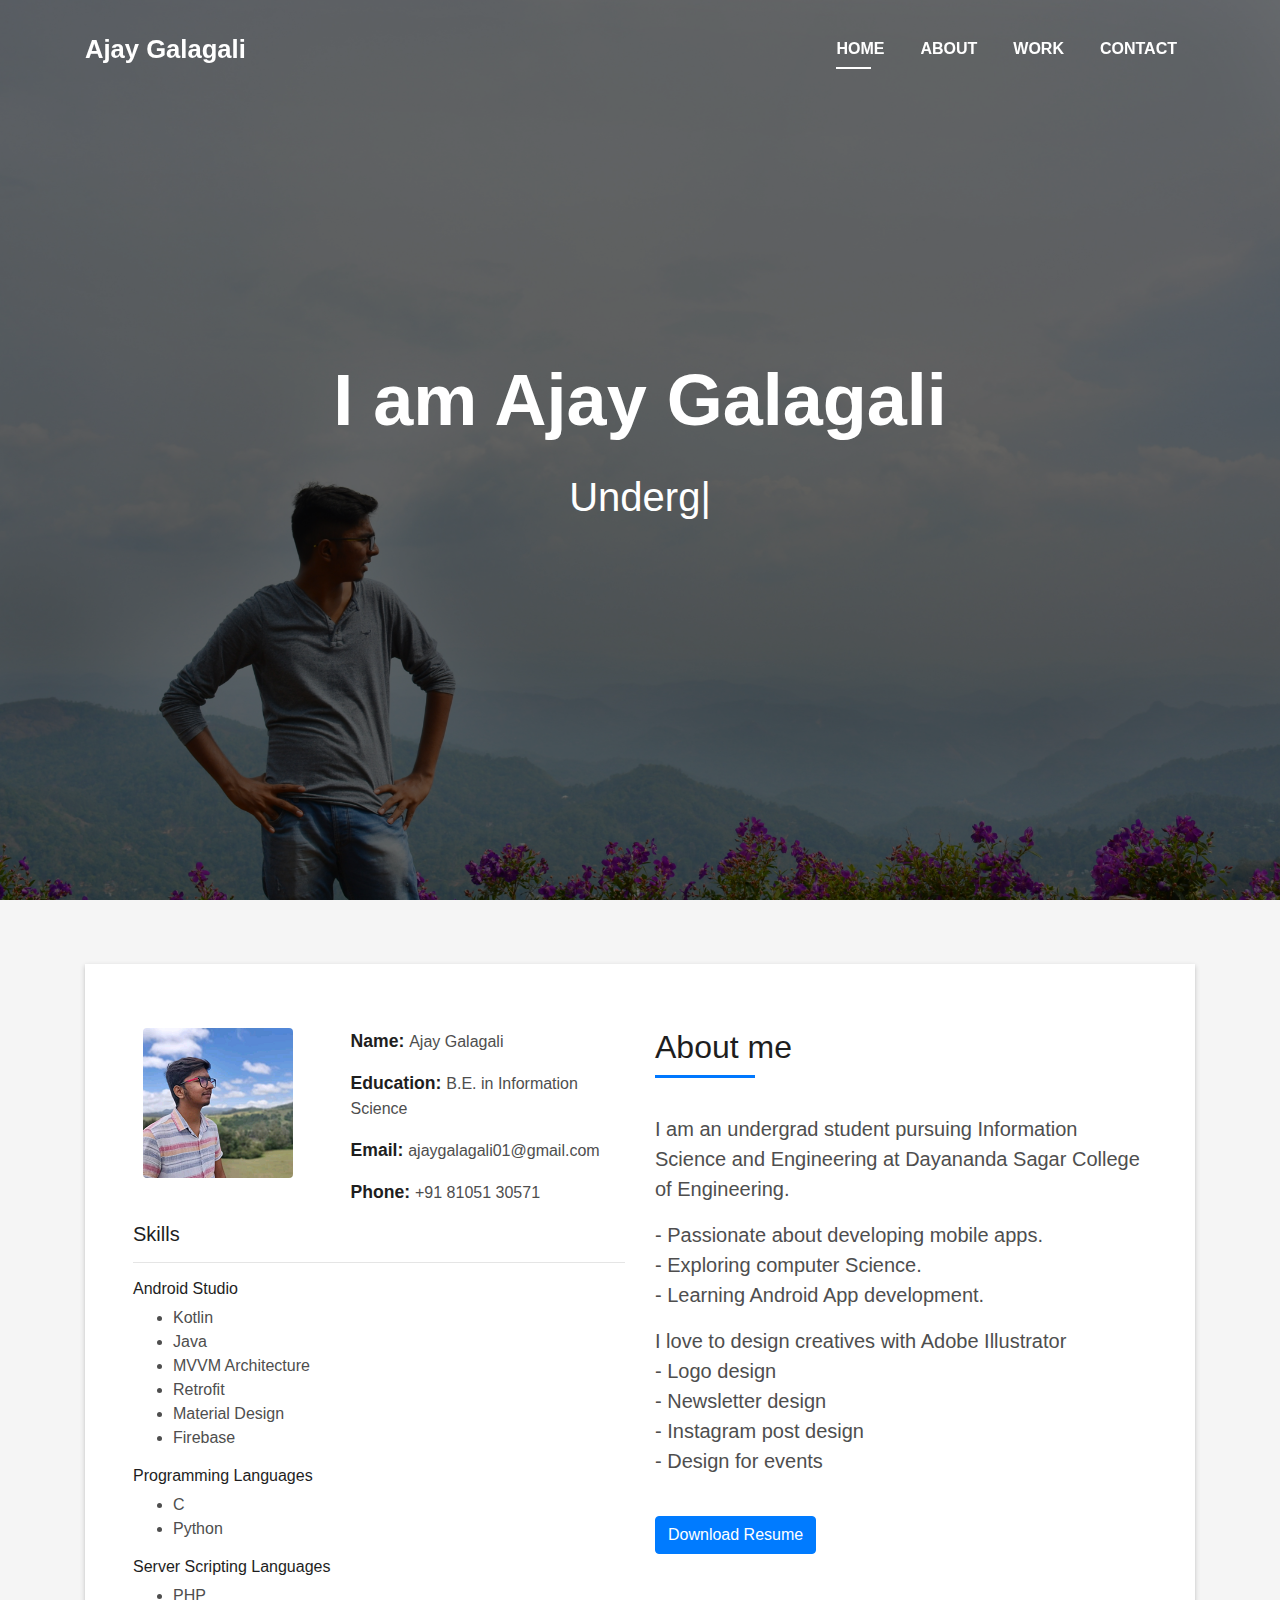
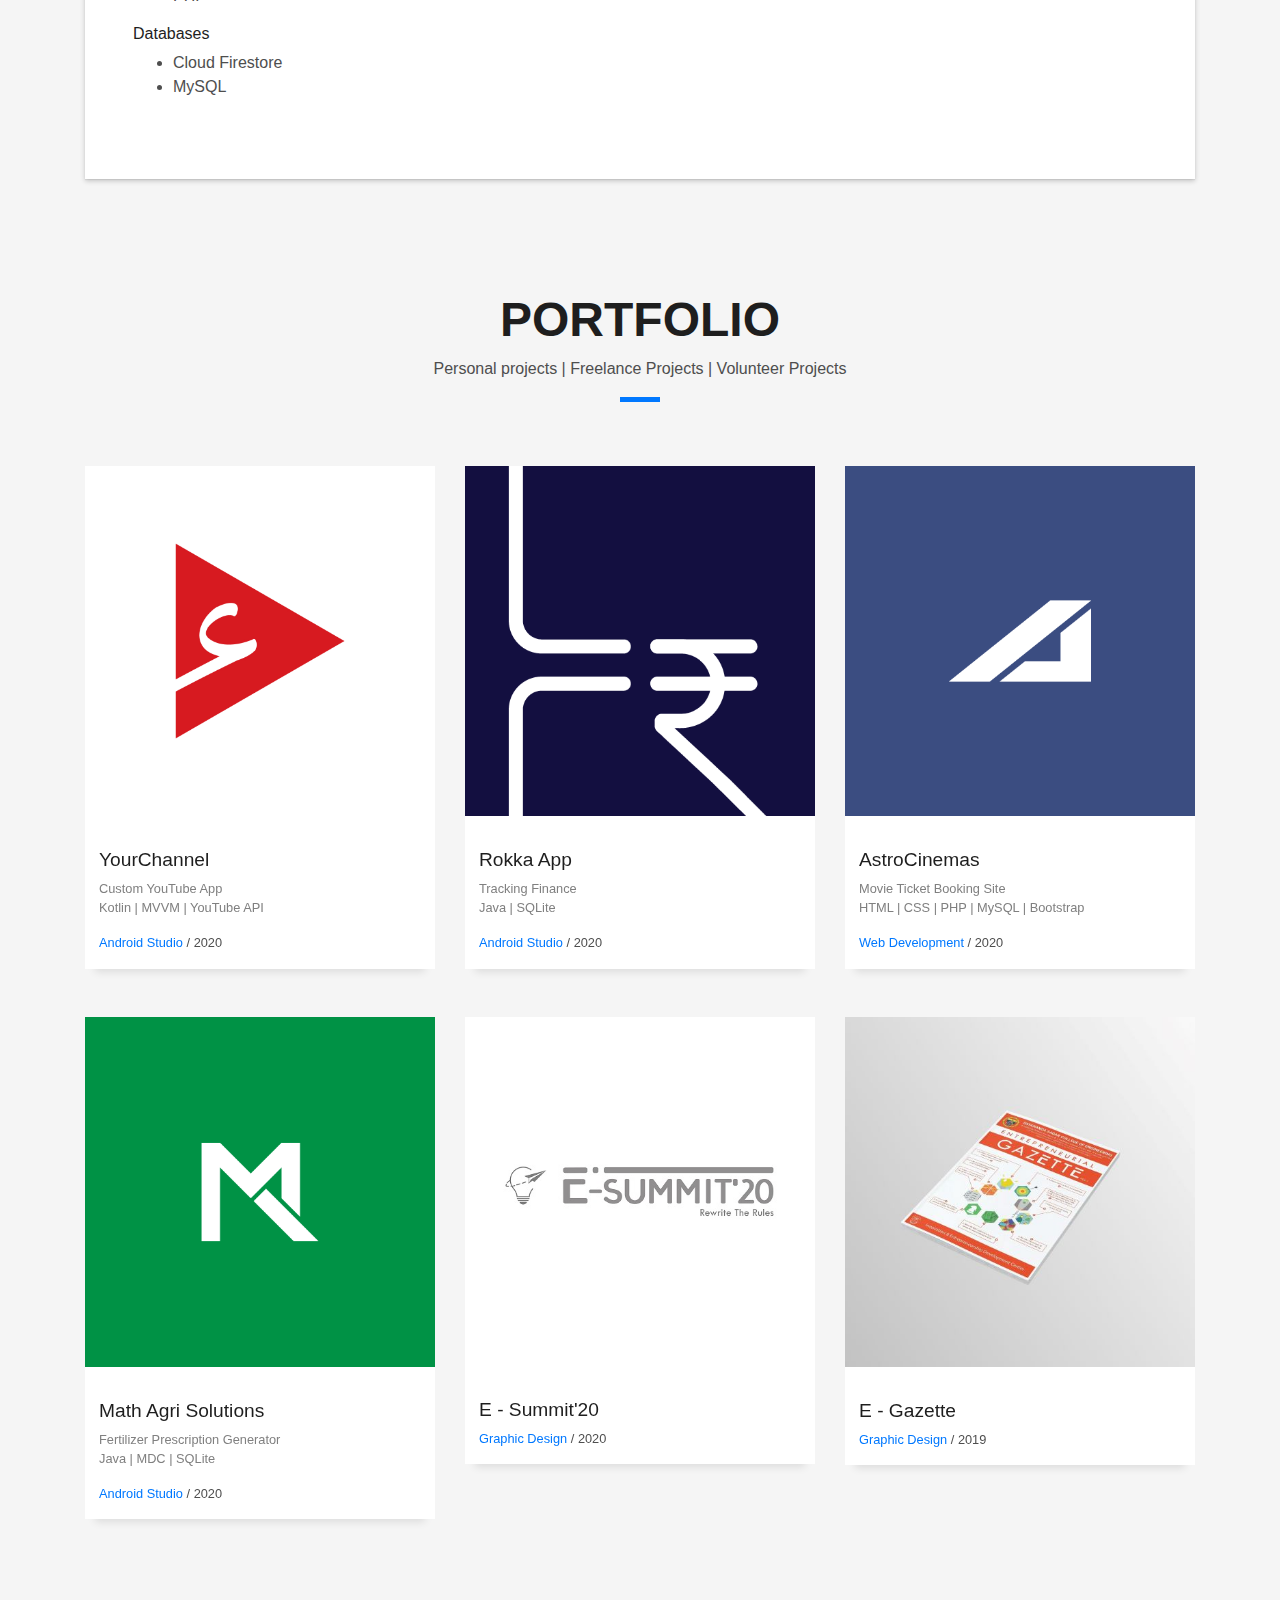
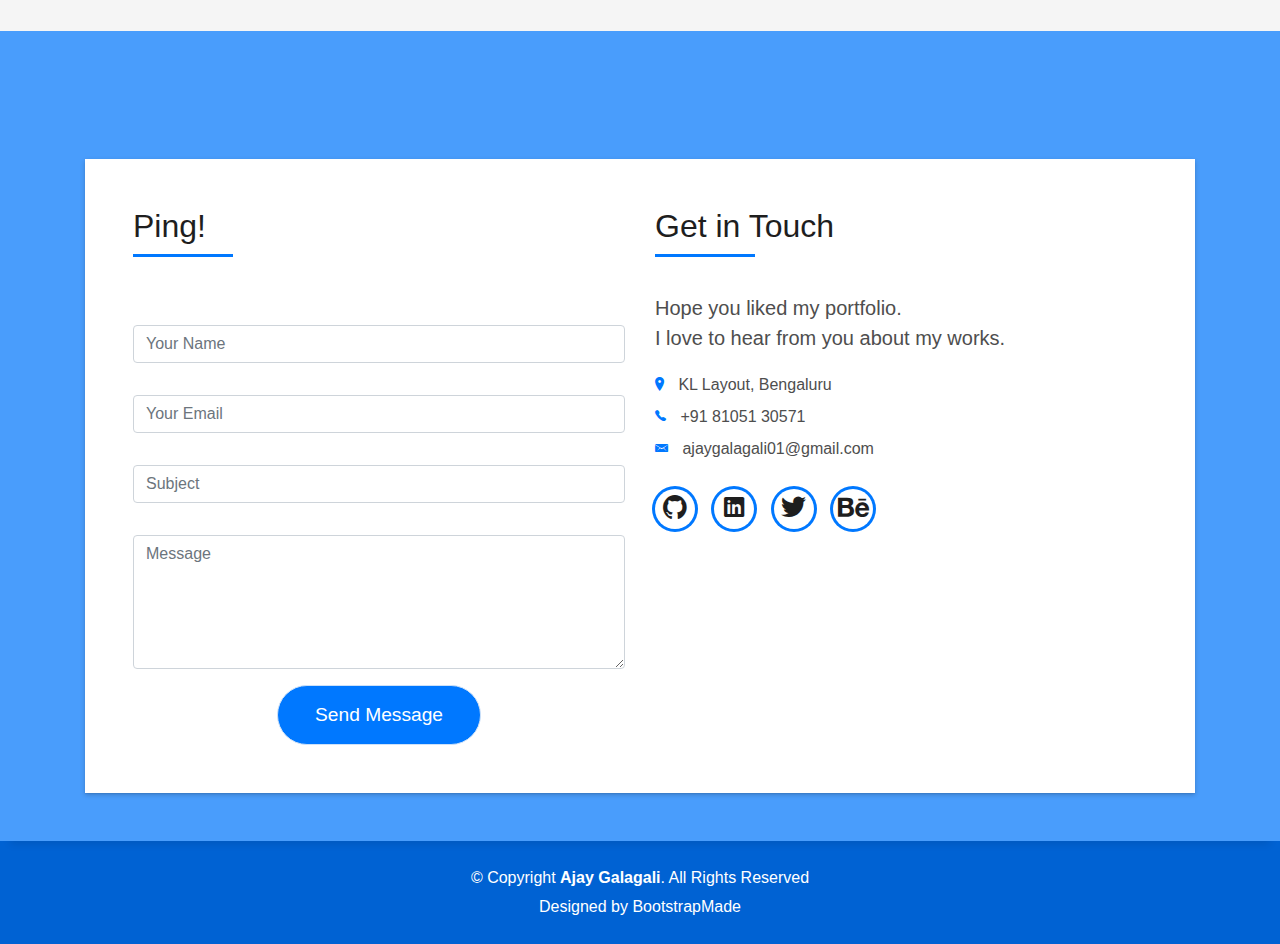
==== index.html @ c4117fa7 "Updated projects and skills" ====
<!DOCTYPE html>
<html lang="en">


  <head>
    <meta charset="utf-8">
    <meta content="width=device-width, initial-scale=1.0" name="viewport">
  
    <title>Ajay Galagali</title>
    <meta content="" name="descriptison">
    <meta content="" name="keywords">
  
    <!-- Favicons -->
    <link rel="icon" href="assets/img/brandicon.svg" type="image/icon type">
  
    <!-- Vendor CSS Files -->
    <link href="assets/vendor/bootstrap/css/bootstrap.min.css" rel="stylesheet">
    <link href="assets/vendor/font-awesome/css/font-awesome.min.css" rel="stylesheet">
    <link href="assets/vendor/ionicons/css/ionicons.min.css" rel="stylesheet">
    <link href="assets/vendor/owl.carousel/assets/owl.carousel.min.css" rel="stylesheet">
    <link href="assets/vendor/venobox/venobox.css" rel="stylesheet">
  
    <!-- Template Main CSS File -->
    <link href="assets/css/style.css" rel="stylesheet">
  
    <!-- =======================================================
    * Template Name: DevFolio - v2.3.0
    * Template URL: https://bootstrapmade.com/devfolio-bootstrap-portfolio-html-template/
    * Author: BootstrapMade.com
    * License: https://bootstrapmade.com/license/
    ======================================================== -->
  </head>


<body id="page-top">


<!-- ======= Header/ Navbar ======= -->
<nav class="navbar navbar-b navbar-trans navbar-expand-md fixed-top" id="mainNav">
  <div class="container">
    <a class="navbar-brand js-scroll" href="#page-top">Ajay Galagali</a>
    <button class="navbar-toggler collapsed" type="button" data-toggle="collapse" data-target="#navbarDefault" aria-controls="navbarDefault" aria-expanded="false" aria-label="Toggle navigation">
      <span></span>
      <span></span>
      <span></span>
    </button>
    <div class="navbar-collapse collapse justify-content-end" id="navbarDefault">
      <ul class="navbar-nav">
        <li class="nav-item">
          <a class="nav-link js-scroll active" href="index.html">Home</a>
        </li>
        <li class="nav-item">
          <a class="nav-link js-scroll" href="#about">About</a>
        </li>
        <!-- <li class="nav-item">
          <a class="nav-link js-scroll" href="#service">Services</a>
        </li> -->
        <li class="nav-item">
          <a class="nav-link js-scroll" href="#work">Work</a>
        </li>
        <!-- <li class="nav-item">
          <a class="nav-link js-scroll" href="#blog">Blog</a>
        </li> -->
        <li class="nav-item">
          <a class="nav-link js-scroll" href="#contact">Contact</a>
        </li>
      </ul>
    </div>
  </div>
</nav>
  <!-- ======= Intro Section ======= -->
  <div id="home" class="intro route bg-image" style="background-image: url(assets/img/ajay.jpeg)">
    <div class="overlay-itro"></div>
    <div class="intro-content display-table">
      <div class="table-cell">
        <div class="container">
          <!--<p class="display-6 color-d">Hello, world!</p>-->
          <h1 class="intro-title mb-4">I am Ajay Galagali</h1>
          <p class="intro-subtitle"><span class="text-slider-items">Undergraduate,Android Developer,Graphic Designer</span><strong class="text-slider"></strong></p>
          <!-- <p class="pt-3"><a class="btn btn-primary btn js-scroll px-4" href="#about" role="button">Learn More</a></p> -->
        </div>
      </div>
    </div>
  </div><!-- End Intro Section -->

  <main id="main">

    <!-- ======= About Section ======= -->
    <section id="about" class="about-mf sect-pt4 route">
      <div class="container">
        <div class="row">
          <div class="col-sm-12">
            <div class="box-shadow-full">
              <div class="row">
                <div class="col-md-6">
                  <div class="row">
                    <div class="col-sm-6 col-md-5">
                      <div class="about-img">
                        <img src="assets/img/testimonial-2.jpg" class="img-fluid rounded b-shadow-a" alt="">
                      </div>
                    </div>
                    <div class="col-sm-6 col-md-7">
                      <div class="about-info">
                        <p><span class="title-s">Name: </span> <span>Ajay Galagali</span></p>
                        <p><span class="title-s">Education: </span> <span>B.E. in Information Science</span></p>
                        <p><span class="title-s">Email: </span> <span>ajaygalagali01@gmail.com</span></p>
                        <p><span class="title-s">Phone: </span> <span>+91 81051 30571</span></p>
                      </div>
                    </div>
                  </div>
                  <div class="skill-mf">
                    <h5>Skills</h5>
                    <hr>
                    <h6>Android Studio</h6>
                    <ul>
                      <li>Kotlin</li>
                      <li>Java</li>
                      <li>MVVM Architecture</li>
                      <li>Retrofit</li>
                      <li>Material Design</li>
                      <li>Firebase</li>
                    </ul>
                    <h6>Programming Languages</h6>
                    <ul>
                      <li>C</li>
                      <li>Python</li>
                    </ul>
                    <h6>Server Scripting Languages</h6>
                    <ul>
                      <li>PHP</li>
                    </ul>
                    <h6>Databases</h6>
                    <ul>
                      <li>Cloud Firestore</li>
                      <li>MySQL</li>
                    </ul>
                    
                    

                  </div>
                </div>
                <div class="col-md-6">
                  <div class="about-me pt-4 pt-md-0">
                    <div class="title-box-2">
                      <h5 class="title-left">
                        About me
                      </h5>
                    </div>
                    <p class="lead">
                      I am an undergrad student pursuing Information Science and Engineering at Dayananda Sagar College of Engineering.
                    </p>
                    <p class="lead">
                      - Passionate about developing mobile apps.
                      <br>
                      - Exploring computer Science.
                      <br>
                      - Learning Android App development.
                    </p>
                    <p class="lead">
                      I love to design creatives with Adobe Illustrator
                      <br>
                      - Logo design
                      <br>
                      - Newsletter design<br>
                      - Instagram post design<br>
                      - Design for events
                    </p>

                    <!-- <p class="lead">
                      I refresh my mind with gaming
                      <br>
                      - Counter Strike : Global Offensive
                      <br>
                      - Valorant<br>
                      - Grand Theft Auto V<br>
                     
                    </p> -->
                    <br/>
                    
                    <a href="assets/downloads/Ajay-Galagali-Resume-Oct20.pdf" target="_blank"><button class="btn btn-primary">Download Resume</button></a>
                  </div>
                </div>
              </div>
            </div>
          </div>
        </div>
      </div>
    </section>
    
    <!-- End About Section -->

  

    <section id="work" class="portfolio-mf sect-pt4 route">
      <div class="container">
        <div class="row">
          <div class="col-sm-12">
            <div class="title-box text-center">
              <h3 class="title-a">
                Portfolio
              </h3>
              <p class="subtitle-a">
                Personal projects | Freelance Projects | Volunteer Projects
              </p>
              <div class="line-mf"></div>
            </div>
          </div>
        </div>
        <div class="row">
          <!-- YourChannel -->
          <div class="col-md-4">
            
            <a href="yourChannelDetails.html">
            <div class="work-box">
                <div class="work-img">
                  <img src="assets/img/works/yourchannel_logo.jpg" alt="" class="img-fluid">
                </div>
              
              <div class="work-content">
                <div class="row">
                  <div class="col-sm-8">
                    <h2 class="w-title">YourChannel</h2>
                    <p class="w-more" style="color: grey;">Custom YouTube App <br>Kotlin | MVVM | YouTube API</p>
                    <div class="w-more">
                      <span class="w-ctegory">Android Studio</span> / <span class="w-date">2020</span>
                    </div>
                    
                  </div>
                  
                </div>
              </div>
            </div></a>
          </div>

          <!-- Rokka App -->
          <div class="col-md-4">
            
            <a href="rokkaAppDetails.html">
            <div class="work-box">
                <div class="work-img">
                  <img src="assets/img/works/rokkaApp.png" alt="" class="img-fluid">
                </div>
              
              <div class="work-content">
                <div class="row">
                  <div class="col-sm-8">
                    <h2 class="w-title">Rokka App</h2>
                    <p class="w-more" style="color: grey;">Tracking Finance <br>Java | SQLite</p>
                    <div class="w-more">
                      <span class="w-ctegory">Android Studio</span> / <span class="w-date">2020</span>
                    </div>
                  </div>
                  
                </div>
              </div>
            </div></a>
          </div>

          <!-- Astro Cinemas  -->

          <div class="col-md-4">
            <a href="astroCinemasDetails.html">
            <div class="work-box">
              
                <div class="work-img">
                  <img src="assets/img/works/astroCinemas.png" alt="" class="img-fluid">
                </div>
              
              <div class="work-content">
                <div class="row">
                  <div class="col-sm-10">
                    <h2 class="w-title">AstroCinemas</h2>
                    <p class="w-more" style="color: grey;">Movie Ticket Booking Site <br>HTML | CSS | PHP | MySQL | Bootstrap</p>
                    <div class="w-more">
                      <span class="w-ctegory">Web Development</span> / <span class="w-date">2020</span>
                    </div>
                  </div>
                
                </div>
              </div>
            </div></a>
          </div>


          <!-- Math Agri  -->
          <div class="col-md-4">
            <a href="mathAgriDetails.html">
            <div class="work-box">
              
                <div class="work-img">
                  <img src="assets/img/works/mathagri.png" alt="" class="img-fluid">
                </div>
              
              <div class="work-content">
                <div class="row">
                  <div class="col-sm-8">
                    <h2 class="w-title">Math Agri Solutions</h2>
                    <p class="w-more" style="color: grey;">Fertilizer Prescription Generator <br>Java | MDC | SQLite</p>

                    <div class="w-more">
                      <span class="w-ctegory">Android Studio</span> / <span class="w-date">2020</span>
                    </div>
                  </div>
                  
                </div>
              </div>
            </div></a>
          </div>

          <!-- Graphic Designs  -->

          <!-- esummit  -->

          <div class="col-md-4">
            <a href="https://www.behance.net/gallery/98597841/E-Summit20-DSCE" target="_blank"> 
            <div class="work-box">
              
                <div class="work-img">
                  <img src="assets/img/works/esummit.jpg" alt="" class="img-fluid">
                </div>
            
              <div class="work-content">
                <div class="row">
                  <div class="col-sm-8">
                    <h2 class="w-title">E - Summit'20</h2>
                    <div class="w-more">
                      <span class="w-ctegory">Graphic Design</span> / <span class="w-date">2020</span>
                    </div>
                  </div>
                  
      
                </div>
              </div>
            </div></a>
          </div>

          <!-- Newsletter  -->
          <div class="col-md-4">
            <a href="https://www.behance.net/gallery/98580903/Newsletter-E-Gazette" target="_blank">
            <div class="work-box">
            
                <div class="work-img">
                  <img src="assets/img/works/newsletter.jpg" alt="" class="img-fluid">
                </div>
            
              <div class="work-content">
                <div class="row">
                  <div class="col-sm-8">
                    <h2 class="w-title">E - Gazette</h2>
                    <div class="w-more">
                      <span class="w-ctegory">Graphic Design</span> / <span class="w-date">2019</span>
                    </div>
                  </div>
                  
                </div>
              </div>
            </div></a>
          </div>

          

        </div>
      </div>
    </section><!-- End Portfolio Section -->


    <!-- ======= Contact Section ======= -->
    <section class="paralax-mf footer-paralax bg-image sect-mt4 route" style="background-image: url(assets/img/overlay-bg.jpg)">
      <div class="overlay-mf"></div>
      <div class="container">
        <div class="row">
          <div class="col-sm-12">
            <div class="contact-mf">
              <div id="contact" class="box-shadow-full">
                <div class="row">
                  <div class="col-md-6">
                    <div class="title-box-2">
                      <h5 class="title-left">
                        Ping! 
                      </h5>
                      <br/>
                      
                    </div>
                    <div>
                      <form action="https://formspree.io/mqkyjkvz" method="POST" role="form">
                        <div class="row">
                          <div class="col-md-12 mb-3">
                            <div class="form-group">
                              <input type="text" name="name" class="form-control" id="name" placeholder="Your Name" data-rule="minlen:4" data-msg="Please enter at least 4 chars" />
                              <div class="validate"></div>
                            </div>
                          </div>
                          <div class="col-md-12 mb-3">
                            <div class="form-group">
                              <input type="email" class="form-control" name="email" id="email" placeholder="Your Email" data-rule="email" data-msg="Please enter a valid email" />
                              <div class="validate"></div>
                            </div>
                          </div>
                          <div class="col-md-12 mb-3">
                            <div class="form-group">
                              <input type="text" class="form-control" name="subject" id="subject" placeholder="Subject" data-rule="minlen:4" data-msg="Please enter at least 8 chars of subject" />
                              <div class="validate"></div>
                            </div>
                          </div>
                          <div class="col-md-12">
                            <div class="form-group">
                              <textarea class="form-control" name="message" rows="5" data-rule="required" data-msg="Please write something for us" placeholder="Message"></textarea>
                              <div class="validate"></div>
                            </div>
                          </div>
                          <div class="col-md-12 text-center">
                            <button type="submit" class="button button-a button-big button-rouded">Send Message</button>
                          </div>
                        </div>
                      </form>
                    </div>
                  </div>
                  <div class="col-md-6">
                    <div class="title-box-2 pt-4 pt-md-0">
                      <h5 class="title-left">
                        Get in Touch
                      </h5>
                    </div>
                    <div class="more-info">
                      <p class="lead">
                        Hope you liked my portfolio.<br/>
                        I love to hear from you about my works.<br/>
                        
                      </p>
                      <ul class="list-ico">
                        <li><span class="ion-ios-location"></span> KL Layout, Bengaluru</li>
                        <li><span class="ion-ios-telephone"></span> +91 81051 30571</li>
                        <li><span class="ion-email"></span> ajaygalagali01@gmail.com</li>
                      </ul>
                    </div>
                 
                    <div class="socials">
                      <ul>
                        <li><a href="https://github.com/ajaygalagali" target="_blank"><span class="ico-circle"><i class="ion-social-github"></i></span></a></li>
                        <li><a href="https://www.linkedin.com/in/ajaygalagali/" target="_blank"><span class="ico-circle"><i class="ion-social-linkedin"></i></span></a></li>
                        <li><a href="https://www.twitter.com/ajaygalagali" target="_blank"><span class="ico-circle"><i class="ion-social-twitter"></i></span></a></li>
                        <li><a href="https://www.behance.net/ajaygalagali" target="_blank"><span class="ico-circle"><i class="fa fa-behance"></i></span></a></li>
                      
                      </ul>
                    </div>
                  </div>
                </div>
              </div>
            </div>
          </div>
        </div>
      </div>
    </section><!-- End Contact Section -->

  </main><!-- End #main -->

  <!-- ======= Footer ======= -->
<footer>
  <div class="container">
    <div class="row">
      <div class="col-sm-12">
        <div class="copyright-box">
          <p class="copyright">&copy; Copyright <strong>Ajay Galagali</strong>. All Rights Reserved</p>
          <div class="credits">
            <!--
            All the links in the footer should remain intact.
            You can delete the links only if you purchased the pro version.
            Licensing information: https://bootstrapmade.com/license/
            Purchase the pro version with working PHP/AJAX contact form: https://bootstrapmade.com/buy/?theme=DevFolio
          -->
            Designed by <a href="https://bootstrapmade.com/">BootstrapMade</a>
          </div>
        </div>
      </div>
    </div>
  </div>
</footer>
<!-- End  Footer -->

<!-- Vendor JS Files -->
<script src="assets/vendor/jquery/jquery.min.js"></script>
<script src="assets/vendor/bootstrap/js/bootstrap.bundle.min.js"></script>
<script src="assets/vendor/jquery.easing/jquery.easing.min.js"></script>
<script src="assets/vendor/php-email-form/validate.js"></script>
<script src="assets/vendor/waypoints/jquery.waypoints.min.js"></script>
<script src="assets/vendor/counterup/jquery.counterup.min.js"></script>
<script src="assets/vendor/owl.carousel/owl.carousel.min.js"></script>
<script src="assets/vendor/typed.js/typed.min.js"></script>
<script src="assets/vendor/venobox/venobox.min.js"></script>


<!-- Template Main JS File -->
<script src="assets/js/main.js"></script>

  <a href="#" class="back-to-top"><i class="fa fa-chevron-up"></i></a>
  <div id="preloader"></div>

  

</body>

</html>
---- assets/vendor/venobox/venobox.css ----
/* ------ venobox.css --------*/
.vbox-overlay *, .vbox-overlay *:before, .vbox-overlay *:after{
    -webkit-backface-visibility: hidden;
    -webkit-box-sizing:border-box;
    -moz-box-sizing:border-box;
    box-sizing:border-box;
}
.vbox-overlay * { 
    -webkit-backface-visibility: visible;
    backface-visibility: visible;
}
.vbox-overlay{
    display: -webkit-flex;
    display: flex;
    -webkit-flex-direction: column;
    flex-direction: column;
    -webkit-justify-content: center;
    justify-content: center;
    -webkit-align-items: center;
    align-items: center;
    position: fixed;
    left: 0;
    top: 0;
    bottom: 0;
    right: 0;
    z-index: 999999;
}

/* ----- navigation ----- */
.vbox-title{
    width: 100%;
    height: 40px;
    float: left;
    text-align: center;
    line-height: 28px;
    font-size: 12px;
    padding: 6px 50px;
    overflow: hidden;
    position: fixed;
    display: none;
    left: 0;
    z-index: 89;
}
.vbox-close{
    cursor: pointer;
    position: fixed;
    top: -1px;
    right: 0;
    width: 50px;
    height: 40px;
    padding: 6px;
    display: block;
    background-position:10px center;
    overflow: hidden;
    font-size: 24px;
    line-height: 1;
    text-align: center;
    z-index: 99;
}
.vbox-left{
    cursor: pointer;
    position: fixed;
    left: 0;
    height: 40px;
    overflow: hidden;
    line-height: 28px;
    font-size: 12px;
    z-index: 99;
    display: flex;
    align-items:center;
}
.vbox-num{
    display: inline-block;
    margin: 6px 0 6px 15px;
}
/* ----- Social share ----- */
.vbox-share{
    line-height: 28px;
    font-size: 12px;
    overflow: hidden;
    position: fixed;
    left: 0;
    z-index: 98;
    display: flex;
    align-items:center;
    justify-content: center;
    width: 100%;
    text-align: center;
}
.vbox-share svg{
    max-height: 28px;
    width: 28px;
    z-index: 10;
    margin-left: 12px;
    margin-top: 6px;
    margin-bottom: 6px;
    vertical-align: middle;
}


/* ----- navigation ARROWS ----- */
.vbox-next, .vbox-prev{
    position: fixed;
    top: 50%;
    margin-top: -15px;
    overflow: hidden;
    cursor: pointer;
    display: block;
    width: 45px;
    height: 45px;
    z-index: 99;
}
.vbox-next span, .vbox-prev span{
    position: relative;
    width: 20px;
    height: 20px;
    border: 2px solid transparent;
    border-top-color: #B6B6B6;
    border-right-color: #B6B6B6;
    text-indent: -100px;
    position: absolute;
    top: 8px;
    display: block;
}
.vbox-prev{
    left: 15px;
}
.vbox-next{
    right: 15px;
}
.vbox-prev span{
    left: 10px;
    -ms-transform: rotate(-135deg);
    -webkit-transform: rotate(-135deg);
    transform: rotate(-135deg);
}
.vbox-next span{
    -ms-transform: rotate(45deg);
    -webkit-transform: rotate(45deg);
    transform: rotate(45deg);
    right: 10px;
}
/* ------- inline window ------ */
.vbox-inline{
    width: 420px;
    height: 315px;
    height: 70vh;
    padding: 10px;
    background: #fff;
    margin: 0 auto;
    overflow: auto;
    text-align: left;
}
/* ------- Video & iFrames window ------ */
.venoframe{
    max-width: 100%;
    width: 100%;
    border: none;
    width: 100%;
    height: 260px;
    height: 70vh;
}
.venoframe.vbvid{
    height: 260px;
}
@media (min-width: 768px) {
    .venoframe, .vbox-inline{
        width: 90%;
        height: 360px;
        height: 70vh;
    }
    .venoframe.vbvid{
        width: 640px;
        height: 360px;
    }
}
@media (min-width: 992px) {
    .venoframe, .vbox-inline{
        max-width: 1200px;
        width: 80%;
        height: 540px;
        height: 70vh;
    }
    .venoframe.vbvid{
        width: 960px;
        height: 540px;
    }
}
/* 
Please do NOT edit this part! 
or at least read this note: http://i.imgur.com/7C0ws9e.gif
*/
.vbox-open{
    overflow: hidden;
}
.vbox-container{
    position: absolute;
    left: 0;
    right: 0;
    top: 0;
    bottom: 0;
    overflow-x: hidden;
    overflow-y: scroll;
    overflow-scrolling: touch;
    -webkit-overflow-scrolling: touch;
    z-index: 20;
    max-height: 100%;

}

.vbox-content{
    text-align: center;
    float: left;
    width: 100%;
    position: relative;
    overflow: hidden;
    padding: 20px 4%;
}
.vbox-container img{
    max-width: 100%;
    height: auto;
}
.vbox-figlio{
    box-shadow: 0 0 12px rgba(0,0,0,0.19), 0 6px 6px rgba(0,0,0,0.23);
    max-width: 100%;
    text-align: initial;
}
img.vbox-figlio{
    -webkit-user-select: none;
-khtml-user-select: none;
-moz-user-select: none;
-o-user-select: none;
user-select: none;
}
.vbox-content.swipe-left{
    margin-left: -200px !important;
}
.vbox-content.swipe-right{
    margin-left: 200px !important;
}
.vbox-animated{
    webkit-transition: margin 300ms ease-out;
    transition: margin 300ms ease-out;
}

/* ---------- preloader ----------
 * SPINKIT 
 * http://tobiasahlin.com/spinkit/
-------------------------------- */
.sk-double-bounce,.sk-rotating-plane{width:40px;height:40px;margin:40px auto}.sk-rotating-plane{background-color:#333;-webkit-animation:sk-rotatePlane 1.2s infinite ease-in-out;animation:sk-rotatePlane 1.2s infinite ease-in-out}@-webkit-keyframes sk-rotatePlane{0%{-webkit-transform:perspective(120px) rotateX(0) rotateY(0);transform:perspective(120px) rotateX(0) rotateY(0)}50%{-webkit-transform:perspective(120px) rotateX(-180.1deg) rotateY(0);transform:perspective(120px) rotateX(-180.1deg) rotateY(0)}100%{-webkit-transform:perspective(120px) rotateX(-180deg) rotateY(-179.9deg);transform:perspective(120px) rotateX(-180deg) rotateY(-179.9deg)}}@keyframes sk-rotatePlane{0%{-webkit-transform:perspective(120px) rotateX(0) rotateY(0);transform:perspective(120px) rotateX(0) rotateY(0)}50%{-webkit-transform:perspective(120px) rotateX(-180.1deg) rotateY(0);transform:perspective(120px) rotateX(-180.1deg) rotateY(0)}100%{-webkit-transform:perspective(120px) rotateX(-180deg) rotateY(-179.9deg);transform:perspective(120px) rotateX(-180deg) rotateY(-179.9deg)}}.sk-double-bounce{position:relative}.sk-double-bounce .sk-child{width:100%;height:100%;border-radius:50%;background-color:#333;opacity:.6;position:absolute;top:0;left:0;-webkit-animation:sk-doubleBounce 2s infinite ease-in-out;animation:sk-doubleBounce 2s infinite ease-in-out}.sk-chasing-dots .sk-child,.sk-spinner-pulse,.sk-three-bounce .sk-child{background-color:#333;border-radius:100%}.sk-double-bounce .sk-double-bounce2{-webkit-animation-delay:-1s;animation-delay:-1s}@-webkit-keyframes sk-doubleBounce{0%,100%{-webkit-transform:scale(0);transform:scale(0)}50%{-webkit-transform:scale(1);transform:scale(1)}}@keyframes sk-doubleBounce{0%,100%{-webkit-transform:scale(0);transform:scale(0)}50%{-webkit-transform:scale(1);transform:scale(1)}}.sk-wave{margin:40px auto;width:50px;height:40px;text-align:center;font-size:10px}.sk-wave .sk-rect{background-color:#333;height:100%;width:6px;display:inline-block;-webkit-animation:sk-waveStretchDelay 1.2s infinite ease-in-out;animation:sk-waveStretchDelay 1.2s infinite ease-in-out}.sk-wave .sk-rect1{-webkit-animation-delay:-1.2s;animation-delay:-1.2s}.sk-wave .sk-rect2{-webkit-animation-delay:-1.1s;animation-delay:-1.1s}.sk-wave .sk-rect3{-webkit-animation-delay:-1s;animation-delay:-1s}.sk-wave .sk-rect4{-webkit-animation-delay:-.9s;animation-delay:-.9s}.sk-wave .sk-rect5{-webkit-animation-delay:-.8s;animation-delay:-.8s}@-webkit-keyframes sk-waveStretchDelay{0%,100%,40%{-webkit-transform:scaleY(.4);transform:scaleY(.4)}20%{-webkit-transform:scaleY(1);transform:scaleY(1)}}@keyframes sk-waveStretchDelay{0%,100%,40%{-webkit-transform:scaleY(.4);transform:scaleY(.4)}20%{-webkit-transform:scaleY(1);transform:scaleY(1)}}.sk-wandering-cubes{margin:40px auto;width:40px;height:40px;position:relative}.sk-wandering-cubes .sk-cube{background-color:#333;width:10px;height:10px;position:absolute;top:0;left:0;-webkit-animation:sk-wanderingCube 1.8s ease-in-out -1.8s infinite both;animation:sk-wanderingCube 1.8s ease-in-out -1.8s infinite both}.sk-chasing-dots,.sk-spinner-pulse{width:40px;height:40px;margin:40px auto}.sk-wandering-cubes .sk-cube2{-webkit-animation-delay:-.9s;animation-delay:-.9s}@-webkit-keyframes sk-wanderingCube{0%{-webkit-transform:rotate(0);transform:rotate(0)}25%{-webkit-transform:translateX(30px) rotate(-90deg) scale(.5);transform:translateX(30px) rotate(-90deg) scale(.5)}50%{-webkit-transform:translateX(30px) translateY(30px) rotate(-179deg);transform:translateX(30px) translateY(30px) rotate(-179deg)}50.1%{-webkit-transform:translateX(30px) translateY(30px) rotate(-180deg);transform:translateX(30px) translateY(30px) rotate(-180deg)}75%{-webkit-transform:translateX(0) translateY(30px) rotate(-270deg) scale(.5);transform:translateX(0) translateY(30px) rotate(-270deg) scale(.5)}100%{-webkit-transform:rotate(-360deg);transform:rotate(-360deg)}}@keyframes sk-wanderingCube{0%{-webkit-transform:rotate(0);transform:rotate(0)}25%{-webkit-transform:translateX(30px) rotate(-90deg) scale(.5);transform:translateX(30px) rotate(-90deg) scale(.5)}50%{-webkit-transform:translateX(30px) translateY(30px) rotate(-179deg);transform:translateX(30px) translateY(30px) rotate(-179deg)}50.1%{-webkit-transform:translateX(30px) translateY(30px) rotate(-180deg);transform:translateX(30px) translateY(30px) rotate(-180deg)}75%{-webkit-transform:translateX(0) translateY(30px) rotate(-270deg) scale(.5);transform:translateX(0) translateY(30px) rotate(-270deg) scale(.5)}100%{-webkit-transform:rotate(-360deg);transform:rotate(-360deg)}}.sk-spinner-pulse{-webkit-animation:sk-pulseScaleOut 1s infinite ease-in-out;animation:sk-pulseScaleOut 1s infinite ease-in-out}@-webkit-keyframes sk-pulseScaleOut{0%{-webkit-transform:scale(0);transform:scale(0)}100%{-webkit-transform:scale(1);transform:scale(1);opacity:0}}@keyframes sk-pulseScaleOut{0%{-webkit-transform:scale(0);transform:scale(0)}100%{-webkit-transform:scale(1);transform:scale(1);opacity:0}}.sk-chasing-dots{position:relative;text-align:center;-webkit-animation:sk-chasingDotsRotate 2s infinite linear;animation:sk-chasingDotsRotate 2s infinite linear}.sk-chasing-dots .sk-child{width:60%;height:60%;display:inline-block;position:absolute;top:0;-webkit-animation:sk-chasingDotsBounce 2s infinite ease-in-out;animation:sk-chasingDotsBounce 2s infinite ease-in-out}.sk-chasing-dots .sk-dot2{top:auto;bottom:0;-webkit-animation-delay:-1s;animation-delay:-1s}@-webkit-keyframes sk-chasingDotsRotate{100%{-webkit-transform:rotate(360deg);transform:rotate(360deg)}}@keyframes sk-chasingDotsRotate{100%{-webkit-transform:rotate(360deg);transform:rotate(360deg)}}@-webkit-keyframes sk-chasingDotsBounce{0%,100%{-webkit-transform:scale(0);transform:scale(0)}50%{-webkit-transform:scale(1);transform:scale(1)}}@keyframes sk-chasingDotsBounce{0%,100%{-webkit-transform:scale(0);transform:scale(0)}50%{-webkit-transform:scale(1);transform:scale(1)}}.sk-three-bounce{margin:40px auto;width:80px;text-align:center}.sk-three-bounce .sk-child{width:20px;height:20px;display:inline-block;-webkit-animation:sk-three-bounce 1.4s ease-in-out 0s infinite both;animation:sk-three-bounce 1.4s ease-in-out 0s infinite both}.sk-circle .sk-child:before,.sk-fading-circle .sk-circle:before{display:block;border-radius:100%;content:'';background-color:#333}.sk-three-bounce .sk-bounce1{-webkit-animation-delay:-.32s;animation-delay:-.32s}.sk-three-bounce .sk-bounce2{-webkit-animation-delay:-.16s;animation-delay:-.16s}@-webkit-keyframes sk-three-bounce{0%,100%,80%{-webkit-transform:scale(0);transform:scale(0)}40%{-webkit-transform:scale(1);transform:scale(1)}}@keyframes sk-three-bounce{0%,100%,80%{-webkit-transform:scale(0);transform:scale(0)}40%{-webkit-transform:scale(1);transform:scale(1)}}.sk-circle{margin:40px auto;width:40px;height:40px;position:relative}.sk-circle .sk-child{width:100%;height:100%;position:absolute;left:0;top:0}.sk-circle .sk-child:before{margin:0 auto;width:15%;height:15%;-webkit-animation:sk-circleBounceDelay 1.2s infinite ease-in-out both;animation:sk-circleBounceDelay 1.2s infinite ease-in-out both}.sk-circle .sk-circle2{-webkit-transform:rotate(30deg);-ms-transform:rotate(30deg);transform:rotate(30deg)}.sk-circle .sk-circle3{-webkit-transform:rotate(60deg);-ms-transform:rotate(60deg);transform:rotate(60deg)}.sk-circle .sk-circle4{-webkit-transform:rotate(90deg);-ms-transform:rotate(90deg);transform:rotate(90deg)}.sk-circle .sk-circle5{-webkit-transform:rotate(120deg);-ms-transform:rotate(120deg);transform:rotate(120deg)}.sk-circle .sk-circle6{-webkit-transform:rotate(150deg);-ms-transform:rotate(150deg);transform:rotate(150deg)}.sk-circle .sk-circle7{-webkit-transform:rotate(180deg);-ms-transform:rotate(180deg);transform:rotate(180deg)}.sk-circle .sk-circle8{-webkit-transform:rotate(210deg);-ms-transform:rotate(210deg);transform:rotate(210deg)}.sk-circle .sk-circle9{-webkit-transform:rotate(240deg);-ms-transform:rotate(240deg);transform:rotate(240deg)}.sk-circle .sk-circle10{-webkit-transform:rotate(270deg);-ms-transform:rotate(270deg);transform:rotate(270deg)}.sk-circle .sk-circle11{-webkit-transform:rotate(300deg);-ms-transform:rotate(300deg);transform:rotate(300deg)}.sk-circle .sk-circle12{-webkit-transform:rotate(330deg);-ms-transform:rotate(330deg);transform:rotate(330deg)}.sk-circle .sk-circle2:before{-webkit-animation-delay:-1.1s;animation-delay:-1.1s}.sk-circle .sk-circle3:before{-webkit-animation-delay:-1s;animation-delay:-1s}.sk-circle .sk-circle4:before{-webkit-animation-delay:-.9s;animation-delay:-.9s}.sk-circle .sk-circle5:before{-webkit-animation-delay:-.8s;animation-delay:-.8s}.sk-circle .sk-circle6:before{-webkit-animation-delay:-.7s;animation-delay:-.7s}.sk-circle .sk-circle7:before{-webkit-animation-delay:-.6s;animation-delay:-.6s}.sk-circle .sk-circle8:before{-webkit-animation-delay:-.5s;animation-delay:-.5s}.sk-circle .sk-circle9:before{-webkit-animation-delay:-.4s;animation-delay:-.4s}.sk-circle .sk-circle10:before{-webkit-animation-delay:-.3s;animation-delay:-.3s}.sk-circle .sk-circle11:before{-webkit-animation-delay:-.2s;animation-delay:-.2s}.sk-circle .sk-circle12:before{-webkit-animation-delay:-.1s;animation-delay:-.1s}@-webkit-keyframes sk-circleBounceDelay{0%,100%,80%{-webkit-transform:scale(0);transform:scale(0)}40%{-webkit-transform:scale(1);transform:scale(1)}}@keyframes sk-circleBounceDelay{0%,100%,80%{-webkit-transform:scale(0);transform:scale(0)}40%{-webkit-transform:scale(1);transform:scale(1)}}.sk-cube-grid{width:40px;height:40px;margin:40px auto}.sk-cube-grid .sk-cube{width:33.33%;height:33.33%;background-color:#333;float:left;-webkit-animation:sk-cubeGridScaleDelay 1.3s infinite ease-in-out;animation:sk-cubeGridScaleDelay 1.3s infinite ease-in-out}.sk-cube-grid .sk-cube1{-webkit-animation-delay:.2s;animation-delay:.2s}.sk-cube-grid .sk-cube2{-webkit-animation-delay:.3s;animation-delay:.3s}.sk-cube-grid .sk-cube3{-webkit-animation-delay:.4s;animation-delay:.4s}.sk-cube-grid .sk-cube4{-webkit-animation-delay:.1s;animation-delay:.1s}.sk-cube-grid .sk-cube5{-webkit-animation-delay:.2s;animation-delay:.2s}.sk-cube-grid .sk-cube6{-webkit-animation-delay:.3s;animation-delay:.3s}.sk-cube-grid .sk-cube7{-webkit-animation-delay:0ms;animation-delay:0ms}.sk-cube-grid .sk-cube8{-webkit-animation-delay:.1s;animation-delay:.1s}.sk-cube-grid .sk-cube9{-webkit-animation-delay:.2s;animation-delay:.2s}@-webkit-keyframes sk-cubeGridScaleDelay{0%,100%,70%{-webkit-transform:scale3D(1,1,1);transform:scale3D(1,1,1)}35%{-webkit-transform:scale3D(0,0,1);transform:scale3D(0,0,1)}}@keyframes sk-cubeGridScaleDelay{0%,100%,70%{-webkit-transform:scale3D(1,1,1);transform:scale3D(1,1,1)}35%{-webkit-transform:scale3D(0,0,1);transform:scale3D(0,0,1)}}.sk-fading-circle{margin:40px auto;width:40px;height:40px;position:relative}.sk-fading-circle .sk-circle{width:100%;height:100%;position:absolute;left:0;top:0}.sk-fading-circle .sk-circle:before{margin:0 auto;width:15%;height:15%;-webkit-animation:sk-circleFadeDelay 1.2s infinite ease-in-out both;animation:sk-circleFadeDelay 1.2s infinite ease-in-out both}.sk-fading-circle .sk-circle2{-webkit-transform:rotate(30deg);-ms-transform:rotate(30deg);transform:rotate(30deg)}.sk-fading-circle .sk-circle3{-webkit-transform:rotate(60deg);-ms-transform:rotate(60deg);transform:rotate(60deg)}.sk-fading-circle .sk-circle4{-webkit-transform:rotate(90deg);-ms-transform:rotate(90deg);transform:rotate(90deg)}.sk-fading-circle .sk-circle5{-webkit-transform:rotate(120deg);-ms-transform:rotate(120deg);transform:rotate(120deg)}.sk-fading-circle .sk-circle6{-webkit-transform:rotate(150deg);-ms-transform:rotate(150deg);transform:rotate(150deg)}.sk-fading-circle .sk-circle7{-webkit-transform:rotate(180deg);-ms-transform:rotate(180deg);transform:rotate(180deg)}.sk-fading-circle .sk-circle8{-webkit-transform:rotate(210deg);-ms-transform:rotate(210deg);transform:rotate(210deg)}.sk-fading-circle .sk-circle9{-webkit-transform:rotate(240deg);-ms-transform:rotate(240deg);transform:rotate(240deg)}.sk-fading-circle .sk-circle10{-webkit-transform:rotate(270deg);-ms-transform:rotate(270deg);transform:rotate(270deg)}.sk-fading-circle .sk-circle11{-webkit-transform:rotate(300deg);-ms-transform:rotate(300deg);transform:rotate(300deg)}.sk-fading-circle .sk-circle12{-webkit-transform:rotate(330deg);-ms-transform:rotate(330deg);transform:rotate(330deg)}.sk-fading-circle .sk-circle2:before{-webkit-animation-delay:-1.1s;animation-delay:-1.1s}.sk-fading-circle .sk-circle3:before{-webkit-animation-delay:-1s;animation-delay:-1s}.sk-fading-circle .sk-circle4:before{-webkit-animation-delay:-.9s;animation-delay:-.9s}.sk-fading-circle .sk-circle5:before{-webkit-animation-delay:-.8s;animation-delay:-.8s}.sk-fading-circle .sk-circle6:before{-webkit-animation-delay:-.7s;animation-delay:-.7s}.sk-fading-circle .sk-circle7:before{-webkit-animation-delay:-.6s;animation-delay:-.6s}.sk-fading-circle .sk-circle8:before{-webkit-animation-delay:-.5s;animation-delay:-.5s}.sk-fading-circle .sk-circle9:before{-webkit-animation-delay:-.4s;animation-delay:-.4s}.sk-fading-circle .sk-circle10:before{-webkit-animation-delay:-.3s;animation-delay:-.3s}.sk-fading-circle .sk-circle11:before{-webkit-animation-delay:-.2s;animation-delay:-.2s}.sk-fading-circle .sk-circle12:before{-webkit-animation-delay:-.1s;animation-delay:-.1s}@-webkit-keyframes sk-circleFadeDelay{0%,100%,39%{opacity:0}40%{opacity:1}}@keyframes sk-circleFadeDelay{0%,100%,39%{opacity:0}40%{opacity:1}}.sk-folding-cube{margin:40px auto;width:40px;height:40px;position:relative;-webkit-transform:rotateZ(45deg);transform:rotateZ(45deg)}.sk-folding-cube .sk-cube{float:left;width:50%;height:50%;position:relative;-webkit-transform:scale(1.1);-ms-transform:scale(1.1);transform:scale(1.1)}.sk-folding-cube .sk-cube:before{content:'';position:absolute;top:0;left:0;width:100%;height:100%;background-color:#333;-webkit-animation:sk-foldCubeAngle 2.4s infinite linear both;animation:sk-foldCubeAngle 2.4s infinite linear both;-webkit-transform-origin:100% 100%;-ms-transform-origin:100% 100%;transform-origin:100% 100%}.sk-folding-cube .sk-cube2{-webkit-transform:scale(1.1) rotateZ(90deg);transform:scale(1.1) rotateZ(90deg)}.sk-folding-cube .sk-cube3{-webkit-transform:scale(1.1) rotateZ(180deg);transform:scale(1.1) rotateZ(180deg)}.sk-folding-cube .sk-cube4{-webkit-transform:scale(1.1) rotateZ(270deg);transform:scale(1.1) rotateZ(270deg)}.sk-folding-cube .sk-cube2:before{-webkit-animation-delay:.3s;animation-delay:.3s}.sk-folding-cube .sk-cube3:before{-webkit-animation-delay:.6s;animation-delay:.6s}.sk-folding-cube .sk-cube4:before{-webkit-animation-delay:.9s;animation-delay:.9s}@-webkit-keyframes sk-foldCubeAngle{0%,10%{-webkit-transform:perspective(140px) rotateX(-180deg);transform:perspective(140px) rotateX(-180deg);opacity:0}25%,75%{-webkit-transform:perspective(140px) rotateX(0);transform:perspective(140px) rotateX(0);opacity:1}100%,90%{-webkit-transform:perspective(140px) rotateY(180deg);transform:perspective(140px) rotateY(180deg);opacity:0}}@keyframes sk-foldCubeAngle{0%,10%{-webkit-transform:perspective(140px) rotateX(-180deg);transform:perspective(140px) rotateX(-180deg);opacity:0}25%,75%{-webkit-transform:perspective(140px) rotateX(0);transform:perspective(140px) rotateX(0);opacity:1}100%,90%{-webkit-transform:perspective(140px) rotateY(180deg);transform:perspective(140px) rotateY(180deg);opacity:0}}
---- assets/css/style.css ----
/**
* Template Name: DevFolio - v2.3.0
* Template URL: https://bootstrapmade.com/devfolio-bootstrap-portfolio-html-template/
* Author: BootstrapMade.com
* License: https://bootstrapmade.com/license/
*/

/*--------------------------------------------------------------
# General
--------------------------------------------------------------*/
body {
  background-color: #f5f5f5;
  color: #4e4e4e;
}

h1,
h2,
h3,
h4,
h5,
h6 {
  color: #1e1e1e;
}

a {
  color: #1e1e1e;
  transition: all 0.5s ease-in-out;
}

a:hover {
  color: #0078ff;
  text-decoration: none;
  transition: all 0.5s ease-in-out;
}

.p-r {
  position: relative;
}

.color-a {
  color: #0078ff;
}

.color-d {
  color: #f5f5f5;
}

.color-text-a {
  color: #4e4e4e;
}

.box-shadow, .paralax-mf, .service-box, .work-box, .card-blog {
  box-shadow: 0 13px 8px -10px rgba(0, 0, 0, 0.1);
}

.box-shadow-a, .button:hover {
  box-shadow: 0 0 0 4px #cde1f8;
}

.display-5 {
  font-size: 2.5rem;
  font-weight: 300;
  line-height: 1.1;
}

.display-6 {
  font-size: 2rem;
  font-weight: 300;
  line-height: 1.1;
}

.avatar {
  width: 32px;
  height: 32px;
  margin-right: 4px;
  overflow: hidden;
}

.bg-image {
  background-repeat: no-repeat;
  background-attachment: fixed;
  background-size: cover;
  background-position: center center;
}

@media (max-width: 1024px) {
  .bg-image {
    background-attachment: scroll;
  }
}

.overlay-mf {
  background-color: #0078ff;
}

.overlay-mf {
  position: absolute;
  top: 0;
  left: 0px;
  padding: 0;
  height: 100%;
  width: 100%;
  opacity: .7;
}

.paralax-mf {
  position: relative;
  padding: 8rem 0;
}

.display-table {
  width: 100%;
  height: 100%;
  display: table;
}

.table-cell {
  display: table-cell;
  vertical-align: middle;
}

/*--/ Sections /--*/
.sect-4 {
  padding: 4rem 0;
}

.sect-pt4 {
  padding-top: 4rem;
}

.sect-mt4 {
  margin-top: 4rem;
}

/*--/ Title s /--*/
.title-s {
  font-weight: 600;
  color: #1e1e1e;
  font-size: 1.1rem;
}

/*--/ Title A /--*/
.title-box {
  margin-bottom: 4rem;
}

.title-a {
  font-size: 3rem;
  font-weight: bold;
  text-transform: uppercase;
}

.subtitle-a {
  color: #4e4e4e;
}

.line-mf {
  width: 40px;
  height: 5px;
  background-color: #0078ff;
  margin: 0 auto;
}

/*--/ Title Left /--*/
.title-box-2 {
  margin-bottom: 3rem;
}

.title-left {
  font-size: 2rem;
  position: relative;
}

.title-left:before {
  content: '';
  position: absolute;
  height: 3px;
  background-color: #0078ff;
  width: 100px;
  bottom: -12px;
}

/*------/ Box /------*/
.box-pl2 {
  padding-left: 2rem;
}

.box-shadow-full {
  padding: 3rem 1.25rem;
  position: relative;
  background-color: #fff;
  margin-bottom: 3rem;
  z-index: 2;
  box-shadow: 0 1px 1px 0 rgba(0, 0, 0, 0.06), 0 2px 5px 0 rgba(0, 0, 0, 0.2);
}

@media (min-width: 768px) {
  .box-shadow-full {
    padding: 3rem;
  }
}

/*------/ Socials /------*/
.socials {
  padding: 1.5rem 0;
}

.socials ul li {
  display: inline-block;
}

.socials .ico-circle {
  height: 40px;
  width: 40px;
  font-size: 1.7rem;
  border-radius: 50%;
  line-height: 1.4;
  margin: 0 15px 0 0;
  box-shadow: 0 0 0 3px #0078ff;
  transition: all 500ms ease;
}

.socials .ico-circle:hover {
  background-color: #0078ff;
  color: #fff;
  box-shadow: 0 0 0 3px #cde1f8;
  transition: all 500ms ease;
}

/*------/ Ul resect /------*/
.ul-resect, .socials ul, .list-ico, .blog-wrapper .post-meta ul, .box-comments .list-comments, .widget-sidebar .list-sidebar, .widget-tags ul {
  list-style: none;
  padding-left: 0;
  margin-bottom: 0;
}

.list-ico {
  line-height: 2;
}

.list-ico span {
  color: #0078ff;
  margin-right: 10px;
}

/*------/ Ico Circle /------*/
.ico-circle {
  height: 100px;
  width: 100px;
  font-size: 2rem;
  border-radius: 50%;
  line-height: 1.55;
  margin: 0 auto;
  text-align: center;
  box-shadow: 0 0 0 10px #0078ff;
  display: block;
}

/*------/ Owl Carousel /------*/
.owl-theme .owl-dots {
  text-align: center;
  margin-top: 18px;
}

.owl-theme .owl-dots .owl-dot {
  display: inline-block;
}

.owl-theme .owl-dots .owl-dot span {
  width: 18px;
  height: 7px;
  margin: 5px 5px;
  background: #cde1f8;
  border: 0px solid #cde1f8;
  display: block;
  transition: all 0.6s ease-in-out;
  cursor: pointer;
}

.owl-theme .owl-dots .owl-dot:hover span {
  background-color: #cde1f8;
}

.owl-theme .owl-dots .owl-dot.active span {
  background-color: #1B1B1B;
  width: 25px;
}

/*--/ Scrolltop s /--*/
.scrolltop-mf {
  position: relative;
  display: none;
}

.scrolltop-mf span {
  z-index: 999;
  position: fixed;
  width: 42px;
  height: 42px;
  background-color: #0078ff;
  opacity: .7;
  font-size: 1.6rem;
  line-height: 1.5;
  text-align: center;
  color: #fff;
  top: auto;
  left: auto;
  right: 30px;
  bottom: 50px;
  cursor: pointer;
  border-radius: 50%;
}

/*------/ Back to top button /------*/
.back-to-top {
  position: fixed;
  display: none;
  background: #0078ff;
  color: #fff;
  width: 44px;
  height: 44px;
  text-align: center;
  line-height: 1;
  font-size: 16px;
  border-radius: 50%;
  right: 15px;
  bottom: 15px;
  transition: background 0.5s;
  z-index: 11;
}

.back-to-top i {
  padding-top: 12px;
  color: #fff;
}

@media (max-width: 768px) {
  .back-to-top {
    bottom: 15px;
  }
}

/*------/ Prelaoder /------*/
#preloader {
  position: fixed;
  top: 0;
  left: 0;
  right: 0;
  bottom: 0;
  z-index: 9999;
  overflow: hidden;
  background: #fff;
}

#preloader:before {
  content: "";
  position: fixed;
  top: calc(50% - 30px);
  left: calc(50% - 30px);
  border: 6px solid #f2f2f2;
  border-top: 6px solid #0078ff;
  border-radius: 50%;
  width: 60px;
  height: 60px;
  -webkit-animation: animate-preloader 1s linear infinite;
  animation: animate-preloader 1s linear infinite;
}

@-webkit-keyframes animate-preloader {
  0% {
    transform: rotate(0deg);
  }
  100% {
    transform: rotate(360deg);
  }
}

@keyframes animate-preloader {
  0% {
    transform: rotate(0deg);
  }
  100% {
    transform: rotate(360deg);
  }
}

/*------/ Button /------*/
.button {
  display: inline-block;
  padding: .3rem .6rem;
  text-align: center;
  vertical-align: middle;
  -webkit-user-select: none;
  -moz-user-select: none;
  -ms-user-select: none;
  user-select: none;
  font-size: 1rem;
  border-radius: .3rem;
  border: 1px solid transparent;
  transition: all 500ms ease;
  cursor: pointer;
}

.button:focus {
  outline: 0;
}

.button:hover {
  background-color: #0062d3;
  color: #fff;
  transition: all 500ms ease;
}

.button-a {
  background-color: #0078ff;
  color: #fff;
  border-color: #cde1f8;
}

.button-big {
  padding: .9rem 2.3rem;
  font-size: 1.2rem;
}

.button-rouded {
  border-radius: 5rem;
}

.btn-lg {
  padding: .5rem 1rem;
  font-size: 1.25rem;
  line-height: 1.5;
  border-radius: .3rem;
}

/*--------------------------------------------------------------
# Nav Bar
--------------------------------------------------------------*/
.navbar-b {
  transition: all .5s ease-in-out;
  background-color: transparent;
  padding-top: 1.563rem;
  padding-bottom: 1.563rem;
}

.navbar-b.navbar-reduce {
  box-shadow: 0px 6px 9px 0px rgba(0, 0, 0, 0.06);
}

.navbar-b.navbar-trans .nav-item, .navbar-b.navbar-reduce .nav-item {
  position: relative;
  padding-right: 10px;
  padding-left: 0;
}

@media (min-width: 768px) {
  .navbar-b.navbar-trans .nav-item, .navbar-b.navbar-reduce .nav-item {
    padding-left: 10px;
  }
}

.navbar-b.navbar-trans .nav-link, .navbar-b.navbar-reduce .nav-link {
  color: #fff;
  text-transform: uppercase;
  font-weight: 600;
}

.navbar-b.navbar-trans .nav-link:before, .navbar-b.navbar-reduce .nav-link:before {
  content: '';
  position: absolute;
  margin-left: 0px;
  width: 0%;
  bottom: 0;
  left: 0;
  height: 2px;
  transition: all 500ms ease;
}

@media (min-width: 768px) {
  .navbar-b.navbar-trans .nav-link:before, .navbar-b.navbar-reduce .nav-link:before {
    margin-left: 18px;
  }
}

.navbar-b.navbar-trans .nav-link:hover, .navbar-b.navbar-reduce .nav-link:hover {
  color: #1B1B1B;
}

.navbar-b.navbar-trans .nav-link:hover:before, .navbar-b.navbar-reduce .nav-link:hover:before {
  width: 35px;
}

.navbar-b.navbar-trans .show > .nav-link:before,
.navbar-b.navbar-trans .active > .nav-link:before,
.navbar-b.navbar-trans .nav-link.show:before,
.navbar-b.navbar-trans .nav-link.active:before, .navbar-b.navbar-reduce .show > .nav-link:before,
.navbar-b.navbar-reduce .active > .nav-link:before,
.navbar-b.navbar-reduce .nav-link.show:before,
.navbar-b.navbar-reduce .nav-link.active:before {
  width: 35px;
}

.navbar-b.navbar-trans .nav-link:before {
  background-color: #fff;
}

.navbar-b.navbar-trans .nav-link:hover {
  color: #fff;
}

.navbar-b.navbar-trans .show > .nav-link,
.navbar-b.navbar-trans .active > .nav-link,
.navbar-b.navbar-trans .nav-link.show,
.navbar-b.navbar-trans .nav-link.active {
  color: #fff;
}

.navbar-b.navbar-reduce {
  transition: all .5s ease-in-out;
  background-color: #fff;
  padding-top: 15px;
  padding-bottom: 15px;
}

.navbar-b.navbar-reduce .nav-link {
  color: #0078ff;
}

.navbar-b.navbar-reduce .nav-link:before {
  background-color: #0078ff;
}

.navbar-b.navbar-reduce .nav-link:hover {
  color: #0078ff;
}

.navbar-b.navbar-reduce .show > .nav-link,
.navbar-b.navbar-reduce .active > .nav-link,
.navbar-b.navbar-reduce .nav-link.show,
.navbar-b.navbar-reduce .nav-link.active {
  color: #0078ff;
}

.navbar-b.navbar-reduce .navbar-brand {
  color: #0078ff;
}

.navbar-b.navbar-reduce .navbar-toggler span {
  background-color: #1B1B1B;
}

.navbar-b .navbar-brand {
  color: #fff;
  font-size: 1.6rem;
  font-weight: 600;
}

.navbar-b .navbar-nav .dropdown-item.show .dropdown-menu,
.navbar-b .dropdown.show .dropdown-menu,
.navbar-b .dropdown-btn.show .dropdown-menu {
  transform: translate3d(0px, 0px, 0px);
  visibility: visible !important;
}

.navbar-b .dropdown-menu {
  margin: 1.12rem 0 0;
  border-radius: 0;
}

.navbar-b .dropdown-menu .dropdown-item {
  padding: .7rem 1.7rem;
  transition: all 500ms ease;
}

.navbar-b .dropdown-menu .dropdown-item:hover {
  background-color: #0078ff;
  color: #fff;
  transition: all 500ms ease;
}

.navbar-b .dropdown-menu .dropdown-item.active {
  background-color: #0078ff;
}

/*--/ Hamburger Navbar /--*/
.navbar-toggler {
  position: relative;
}

.navbar-toggler:focus,
.navbar-toggler:active {
  outline: 0;
}

.navbar-toggler span {
  display: block;
  background-color: #fff;
  height: 3px;
  width: 25px;
  margin-top: 4px;
  margin-bottom: 4px;
  transform: rotate(0deg);
  left: 0;
  opacity: 1;
}

.navbar-toggler span:nth-child(1),
.navbar-toggler span:nth-child(3) {
  transition: transform .35s ease-in-out;
}

.navbar-toggler:not(.collapsed) span:nth-child(1) {
  position: absolute;
  left: 12px;
  top: 10px;
  transform: rotate(135deg);
  opacity: 0.9;
}

.navbar-toggler:not(.collapsed) span:nth-child(2) {
  height: 12px;
  visibility: hidden;
  background-color: transparent;
}

.navbar-toggler:not(.collapsed) span:nth-child(3) {
  position: absolute;
  left: 12px;
  top: 10px;
  transform: rotate(-135deg);
  opacity: 0.9;
}

/*--------------------------------------------------------------
# Intro Section
--------------------------------------------------------------*/
.intro {
  height: 100vh;
  position: relative;
  color: #fff;
}

.intro .intro-content {
  text-align: center;
  position: absolute;
}

.intro .overlay-itro {
  background-color: rgba(0, 0, 0, 0.6);
  position: absolute;
  top: 0;
  left: 0px;
  padding: 0;
  height: 100%;
  width: 100%;
  opacity: .9;
}

.intro .intro-title {
  color: #fff;
  font-weight: 600;
  font-size: 3rem;
}

@media (min-width: 768px) {
  .intro .intro-title {
    font-size: 4.5rem;
  }
}

.intro .intro-subtitle {
  font-size: 1.5rem;
  font-weight: 300;
}

@media (min-width: 768px) {
  .intro .intro-subtitle {
    font-size: 2.5rem;
  }
}

.intro .text-slider-items {
  display: none;
}

.intro-single {
  height: 350px;
}

.intro-single .intro-content {
  margin-top: 30px;
}

.intro-single .intro-title {
  text-transform: uppercase;
  font-size: 3rem;
}

@media (min-width: 768px) {
  .intro-single .intro-title {
    font-size: 3.5rem;
  }
}

.intro-single .breadcrumb {
  background-color: transparent;
  color: #0078ff;
}

.intro-single .breadcrumb .breadcrumb-item:before {
  color: #cde1f8;
}

.intro-single .breadcrumb .breadcrumb-item.active {
  color: #cde1f8;
}

.intro-single .breadcrumb a {
  color: #fff;
}

/*--------------------------------------------------------------
# About
--------------------------------------------------------------*/
.about-mf .box-shadow-full {
  padding-top: 4rem;
  padding-bottom: 4rem;
}

.about-mf .about-img {
  margin-bottom: 2rem;
}

.about-mf .about-img img {
  margin-left: 10px;
}

@media (min-width: 767px) {
  .about-mf .box-pl2 {
    margin-top: 3rem;
    padding-left: 0rem;
  }
}

.skill-mf span {
  color: #4e4e4e;
}

.skill-mf .progress {
  background-color: #cde1f8;
  margin: .5rem 0 1.2rem 0;
  border-radius: 0;
  height: .7rem;
}

.skill-mf .progress .progress-bar {
  height: .7rem;
  background-color: #0078ff;
}

/*--------------------------------------------------------------
# Services
--------------------------------------------------------------*/
.service-box {
  background-color: #fff;
  padding: 2.5rem 1.3rem;
  border-radius: 1rem;
  margin-bottom: 3rem;
}

.service-box:hover .ico-circle {
  transition: all 500ms ease;
  color: #fff;
  background-color: #0078ff;
  box-shadow: 0 0 0 10px #cde1f8;
}

.service-box .service-ico {
  margin-bottom: 1rem;
  color: #1e1e1e;
}

.service-box .ico-circle {
  transition: all 500ms ease;
  font-size: 4rem;
}

.service-box .s-title {
  font-size: 1.4rem;
  text-transform: uppercase;
  text-align: center;
  padding: .4rem 0;
}

.service-box .s-description {
  color: #4e4e4e;
}

/*--------------------------------------------------------------
# Counter
--------------------------------------------------------------*/
.counter-box {
  color: #fff;
  text-align: center;
}

@media (min-width: 577px) {
  .counter-box {
    margin-bottom: 1.8rem;
  }
}

.counter-ico {
  margin-bottom: 1rem;
}

.counter-ico .ico-circle {
  height: 60px;
  width: 60px;
  line-height: 1.8;
  box-shadow: 0 0 0 10px #cde1f8;
}

.counter-num .counter {
  font-size: 2rem;
  margin-bottom: 0;
}

/*--------------------------------------------------------------
# Portfolio
--------------------------------------------------------------*/
.work-box {
  margin-bottom: 3rem;
  -webkit-backface-visibility: hidden;
  backface-visibility: hidden;
  background-color: #fff;
}

.work-box:hover img {
  transform: scale(1.3);
}

.work-img {
  display: block;
  overflow: hidden;
}

.work-img img {
  transition: all 1s;
}

.work-content {
  padding: 2rem 3% 1rem 4%;
}

.work-content .w-more {
  color: #4e4e4e;
  font-size: .8rem;
}

.work-content .w-more .w-ctegory {
  color: #0078ff;
}

.work-content .w-like {
  font-size: 2.5rem;
  color: #0078ff;
  float: right;
}

.work-content .w-like a {
  color: #0078ff;
}

.work-content .w-like .num-like {
  font-size: .7rem;
}

.w-title {
  font-size: 1.2rem;
}

/*--------------------------------------------------------------
# Portfolio Details
--------------------------------------------------------------*/
.portfolio-details {
  padding-top: 30px;
}

.portfolio-details .portfolio-details-container {
  position: relative;
}

.portfolio-details .portfolio-details-carousel {
  position: relative;
  z-index: 1;
}

.portfolio-details .portfolio-details-carousel .owl-nav, .portfolio-details .portfolio-details-carousel .owl-dots {
  margin-top: 5px;
  text-align: left;
}

.portfolio-details .portfolio-details-carousel .owl-dot {
  display: inline-block;
  margin: 0 10px 0 0;
  width: 12px;
  height: 12px;
  border-radius: 50%;
  background-color: #ddd !important;
}

.portfolio-details .portfolio-details-carousel .owl-dot.active {
  background-color: #0078ff !important;
}

.portfolio-details .portfolio-info {
  padding: 30px;
  position: absolute;
  right: 0;
  bottom: -70px;
  background: #fff;
  box-shadow: 0px 2px 15px rgba(0, 0, 0, 0.1);
  z-index: 2;
}

.portfolio-details .portfolio-info h3 {
  font-size: 22px;
  font-weight: 700;
  margin-bottom: 20px;
  padding-bottom: 20px;
  border-bottom: 1px solid #eee;
}

.portfolio-details .portfolio-info ul {
  list-style: none;
  padding: 0;
  font-size: 15px;
}

.portfolio-details .portfolio-info ul li + li {
  margin-top: 10px;
}

.portfolio-details .portfolio-description {
  padding-top: 50px;
}

.portfolio-details .portfolio-description h2 {
  width: 50%;
  font-size: 26px;
  font-weight: 700;
  margin-bottom: 20px;
}

.portfolio-details .portfolio-description p {
  padding: 0 0 0 0;
}

@media (max-width: 768px) {
  .portfolio-details .portfolio-description h2 {
    width: 100%;
  }
  .portfolio-details .portfolio-info {
    position: static;
    margin-top: 30px;
  }
}

/*--------------------------------------------------------------
# Testimonials
--------------------------------------------------------------*/
.testimonials .owl-carousel .owl-item img {
  width: auto;
}

.testimonial-box {
  color: #fff;
  text-align: center;
}

.testimonial-box .author-test {
  margin-top: 1rem;
}

.testimonial-box .author-test img {
  margin: 0 auto;
}

.testimonial-box .author {
  color: #fff;
  text-transform: uppercase;
  font-weight: 600;
  margin: 1rem 0;
  display: block;
  font-size: 1.4rem;
}

.testimonial-box .comit {
  font-size: 2rem;
  color: #0078ff;
  background-color: #fff;
  width: 52px;
  height: 52px;
  display: block;
  margin: 0 auto;
  border-radius: 50%;
  line-height: 1.6;
}

@media (min-width: 768px) {
  .testimonial-box .description {
    padding: 0 5rem;
  }
}

@media (min-width: 992px) {
  .testimonial-box .description {
    padding: 0 8rem;
  }
}

@media (min-width: 1200px) {
  .testimonial-box .description {
    padding: 0 13rem;
  }
}

/*--------------------------------------------------------------
# Contact
--------------------------------------------------------------*/
.footer-paralax {
  padding: 4rem 0 0 0;
}

.contact-mf {
  margin-top: 4rem;
}

@media (min-width: 767px) {
  .contact-mf .box-pl2 {
    margin-top: 3rem;
    padding-left: 0rem;
  }
}

.php-email-form .validate {
  display: none;
  color: red;
  margin: 0 0 15px 0;
  font-weight: 400;
  font-size: 13px;
}

.php-email-form .error-message {
  display: none;
  color: #fff;
  background: #ed3c0d;
  text-align: center;
  padding: 15px;
  font-weight: 600;
}

.php-email-form .sent-message {
  display: none;
  color: #fff;
  background: #18d26e;
  text-align: center;
  padding: 15px;
  font-weight: 600;
}

.php-email-form .loading {
  display: none;
  background: #fff;
  text-align: center;
  padding: 15px;
}

.php-email-form .loading:before {
  content: "";
  display: inline-block;
  border-radius: 50%;
  width: 24px;
  height: 24px;
  margin: 0 10px -6px 0;
  border: 3px solid #18d26e;
  border-top-color: #eee;
  -webkit-animation: animate-loading 1s linear infinite;
  animation: animate-loading 1s linear infinite;
}

.php-email-form input, .php-email-form textarea {
  border-radius: 0;
  box-shadow: none;
  font-size: 14px;
}

.php-email-form input::focus, .php-email-form textarea::focus {
  background-color: #0078ff;
}

.php-email-form input {
  padding: 20px 15px;
}

.php-email-form textarea {
  padding: 12px 15px;
  margin-bottom: 0;
}

.php-email-form button[type="submit"] {
  background: #0078ff;
  border: 0;
  padding: 10px 24px;
  color: #fff;
  transition: 0.4s;
}

.php-email-form button[type="submit"]:hover {
  background: #3393ff;
}

@-webkit-keyframes animate-loading {
  0% {
    transform: rotate(0deg);
  }
  100% {
    transform: rotate(360deg);
  }
}

@keyframes animate-loading {
  0% {
    transform: rotate(0deg);
  }
  100% {
    transform: rotate(360deg);
  }
}

/*--------------------------------------------------------------
# Blog
--------------------------------------------------------------*/
@media (min-width: 767px) {
  .card-blog {
    margin-bottom: 3rem;
  }
}

.card-blog .card-body {
  position: relative;
}

.card-blog .card-category-box {
  position: absolute;
  text-align: center;
  top: -16px;
  left: 15px;
  right: 15px;
  line-height: 25px;
  overflow: hidden;
}

.card-blog .card-category {
  display: inline-block;
  color: #fff;
  padding: 0 15px 5px;
  overflow: hidden;
  background-color: #0078ff;
  border-radius: 4px;
}

.card-blog .card-category .category {
  color: #fff;
  display: inline-block;
  text-transform: uppercase;
  font-size: .7rem;
  letter-spacing: .1px;
  margin-bottom: 0;
}

.card-blog .card-title {
  font-size: 1.3rem;
  margin-top: .6rem;
}

.card-blog .card-description {
  color: #4e4e4e;
}

.card-blog .post-author {
  display: inline-block;
}

.card-blog .post-date {
  color: #4e4e4e;
  display: inline-block;
  float: right;
}

/*--------------------------------------------------------------
# Blog Single
--------------------------------------------------------------*/
.post-box,
.form-comments,
.box-comments,
.widget-sidebar {
  padding: 2rem;
  background-color: #fff;
  margin-bottom: 3rem;
}

@media (min-width: 768px) {
  .post-box,
  .form-comments,
  .box-comments,
  .widget-sidebar {
    padding: 3rem;
  }
}

.blog-wrapper .article-title {
  font-size: 1.5rem;
}

@media (min-width: 768px) {
  .blog-wrapper .article-title {
    font-size: 1.9rem;
  }
}

.blog-wrapper .post-meta {
  margin: 1rem 0;
}

.blog-wrapper .post-meta ul {
  border-left: 4px solid #0078ff;
  margin-top: 1rem;
}

.blog-wrapper .post-meta ul li {
  display: inline-block;
  margin-left: 15px;
}

.blog-wrapper .post-meta ul a {
  color: #0078ff;
}

.blog-wrapper .post-meta ul span {
  color: #1e1e1e;
}

.blog-wrapper .blockquote {
  border-left: 4px solid #0078ff;
  padding: 18px;
  font-style: italic;
}

/*------/ Comments /------*/
.box-comments .list-comments li {
  padding-bottom: 40px;
}

.box-comments .list-comments .comment-avatar {
  display: table-cell;
  vertical-align: top;
}

.box-comments .list-comments .comment-avatar img {
  width: 80px;
  height: 80px;
}

.box-comments .list-comments .comment-author {
  font-size: 1.3rem;
}

@media (min-width: 768px) {
  .box-comments .list-comments .comment-author {
    font-size: 1.5rem;
  }
}

.box-comments .list-comments .comment-details {
  display: table-cell;
  vertical-align: top;
  padding-left: 25px;
}

.box-comments .list-comments a {
  color: #0078ff;
}

.box-comments .list-comments span {
  color: #1e1e1e;
  font-style: italic;
}

.box-comments .comment-children {
  margin-left: 40px;
}

/*------/ Sidebar /------*/
.widget-sidebar .sidebar-title {
  font-size: 1.6rem;
  font-weight: 600;
  border-left: 5px solid #0078ff;
  padding-left: 15px;
  text-transform: uppercase;
  margin-bottom: 1.5rem;
}

.widget-sidebar .list-sidebar li {
  position: relative;
  padding: 6px 0 6px 24px;
}

.widget-sidebar .list-sidebar li:before {
  position: absolute;
  content: "";
  width: 10px;
  height: 1px;
  left: 0;
  background-color: #0078ff;
  top: 20px;
}

.sidebar-search input {
  background-color: #fff;
  border-radius: 0;
  transition: all 0.5s ease-in-out;
}

.sidebar-search .btn-search {
  background-color: #0078ff;
  border-color: #0078ff;
  border-radius: 0;
  padding-left: 20px;
  padding-right: 20px;
}

.widget-tags ul li {
  display: inline-block;
  background-color: #0078ff;
  padding: .2rem .6rem;
  margin-bottom: .5rem;
  border-radius: 15px;
}

.widget-tags ul li a {
  color: #fff;
}

/*--------------------------------------------------------------
# Footer
--------------------------------------------------------------*/
footer {
  text-align: center;
  color: #fff;
  padding: 25px 0;
  background: #0062d3;
}

footer .copyright {
  margin-bottom: .3rem;
}

footer .credits {
  margin-bottom: 0;
}

footer .credits a {
  color: #fff;
}
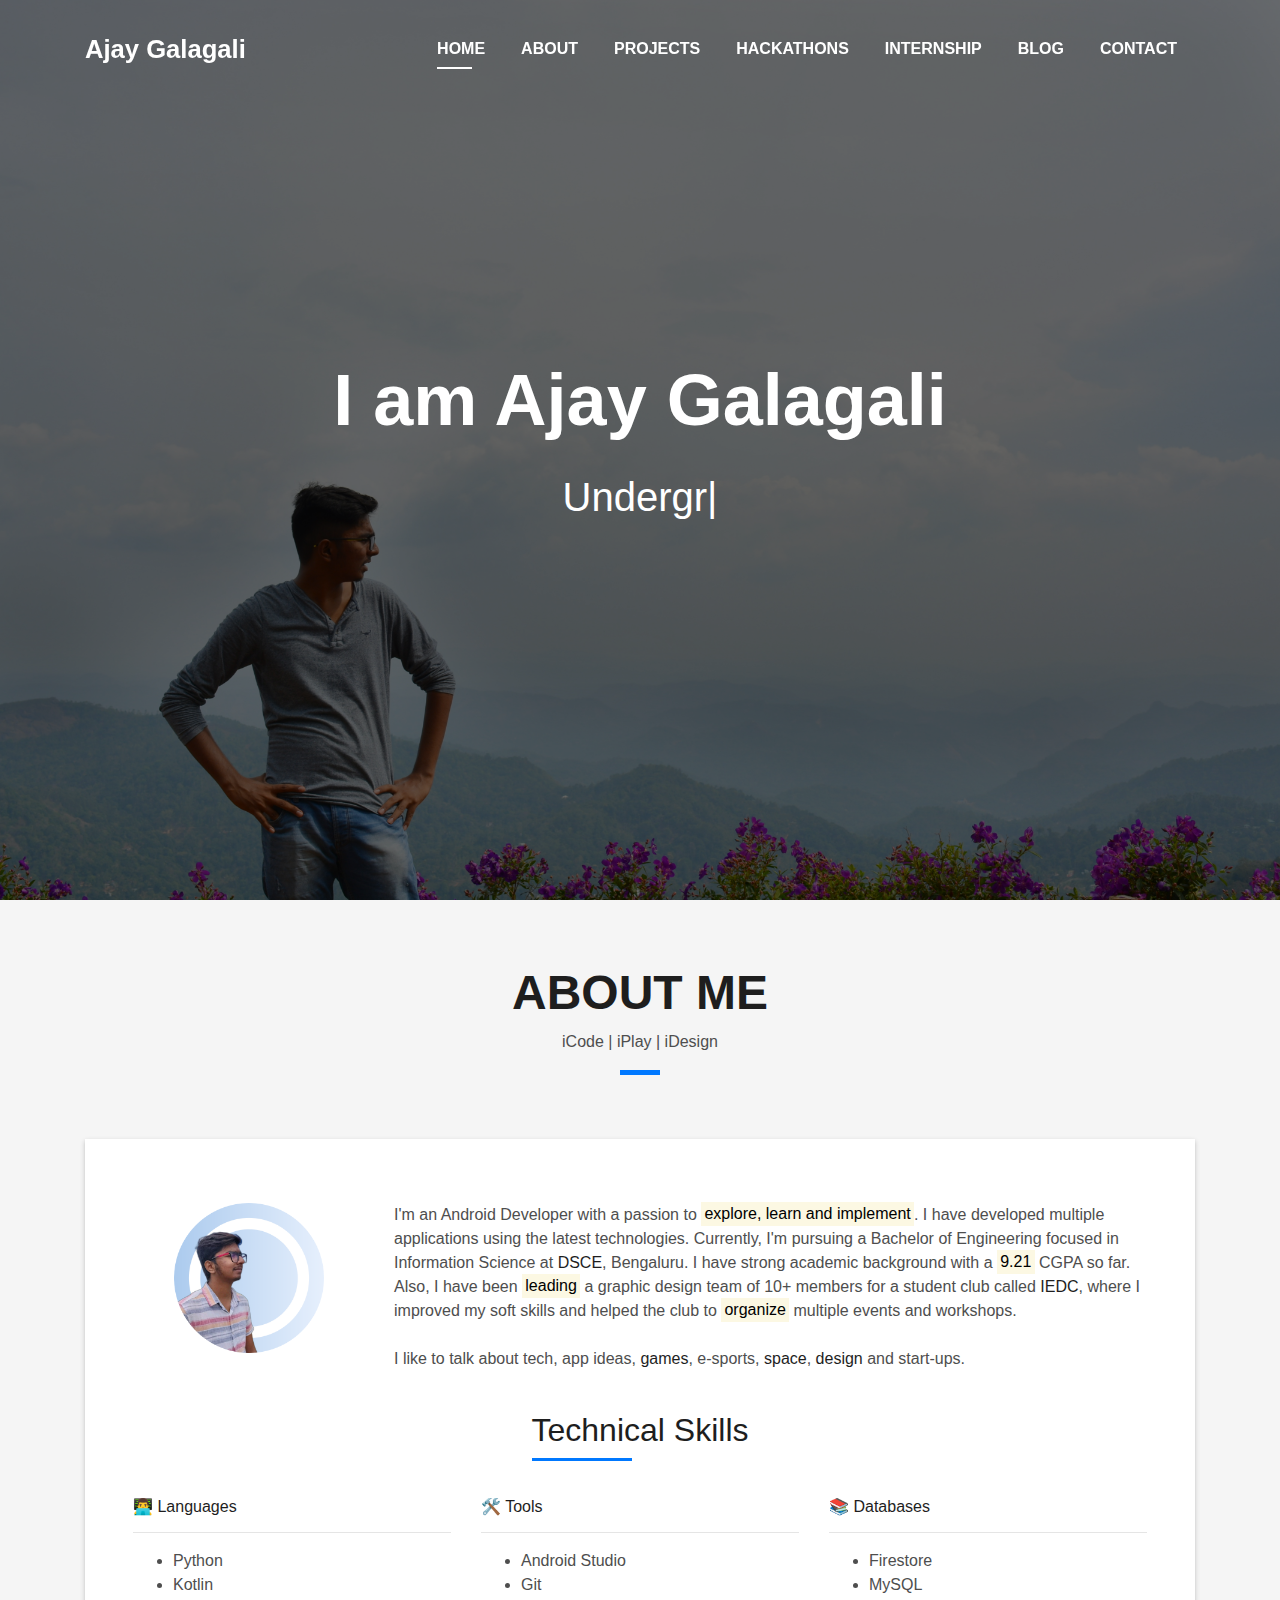
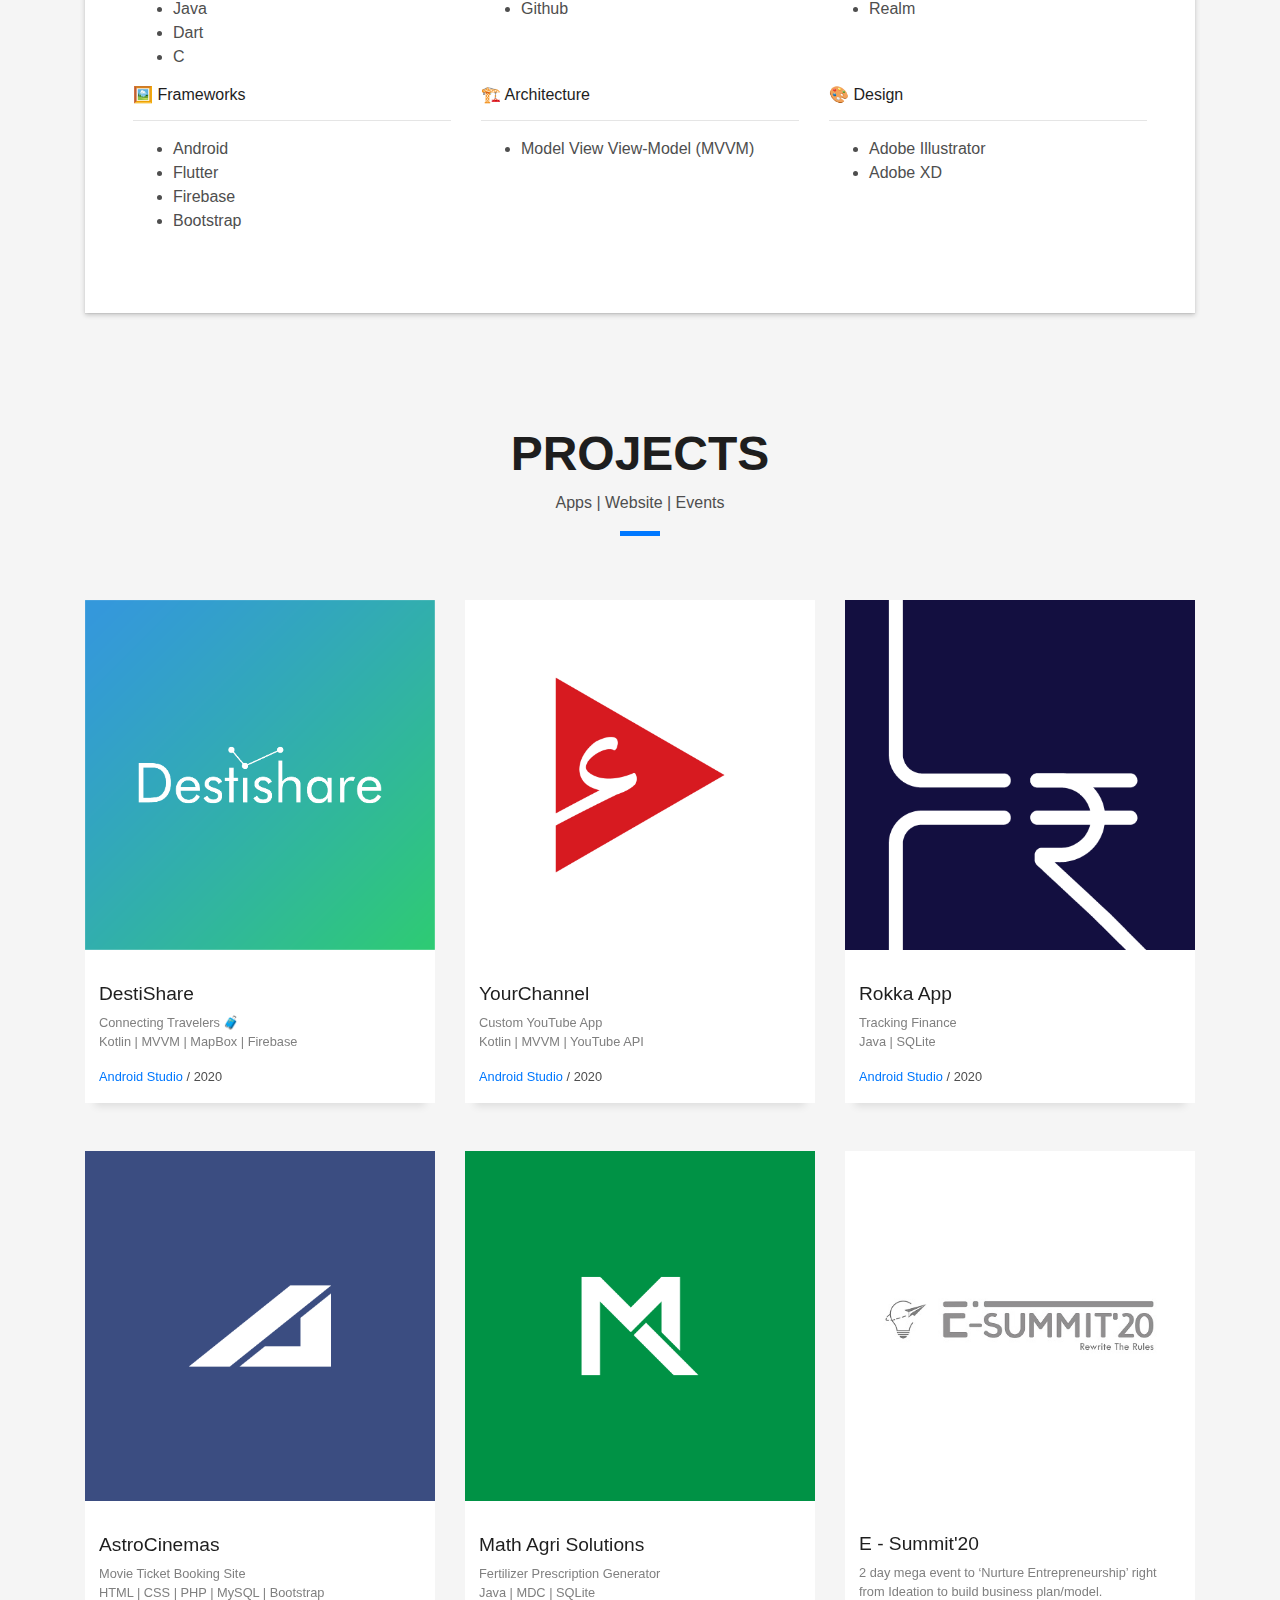
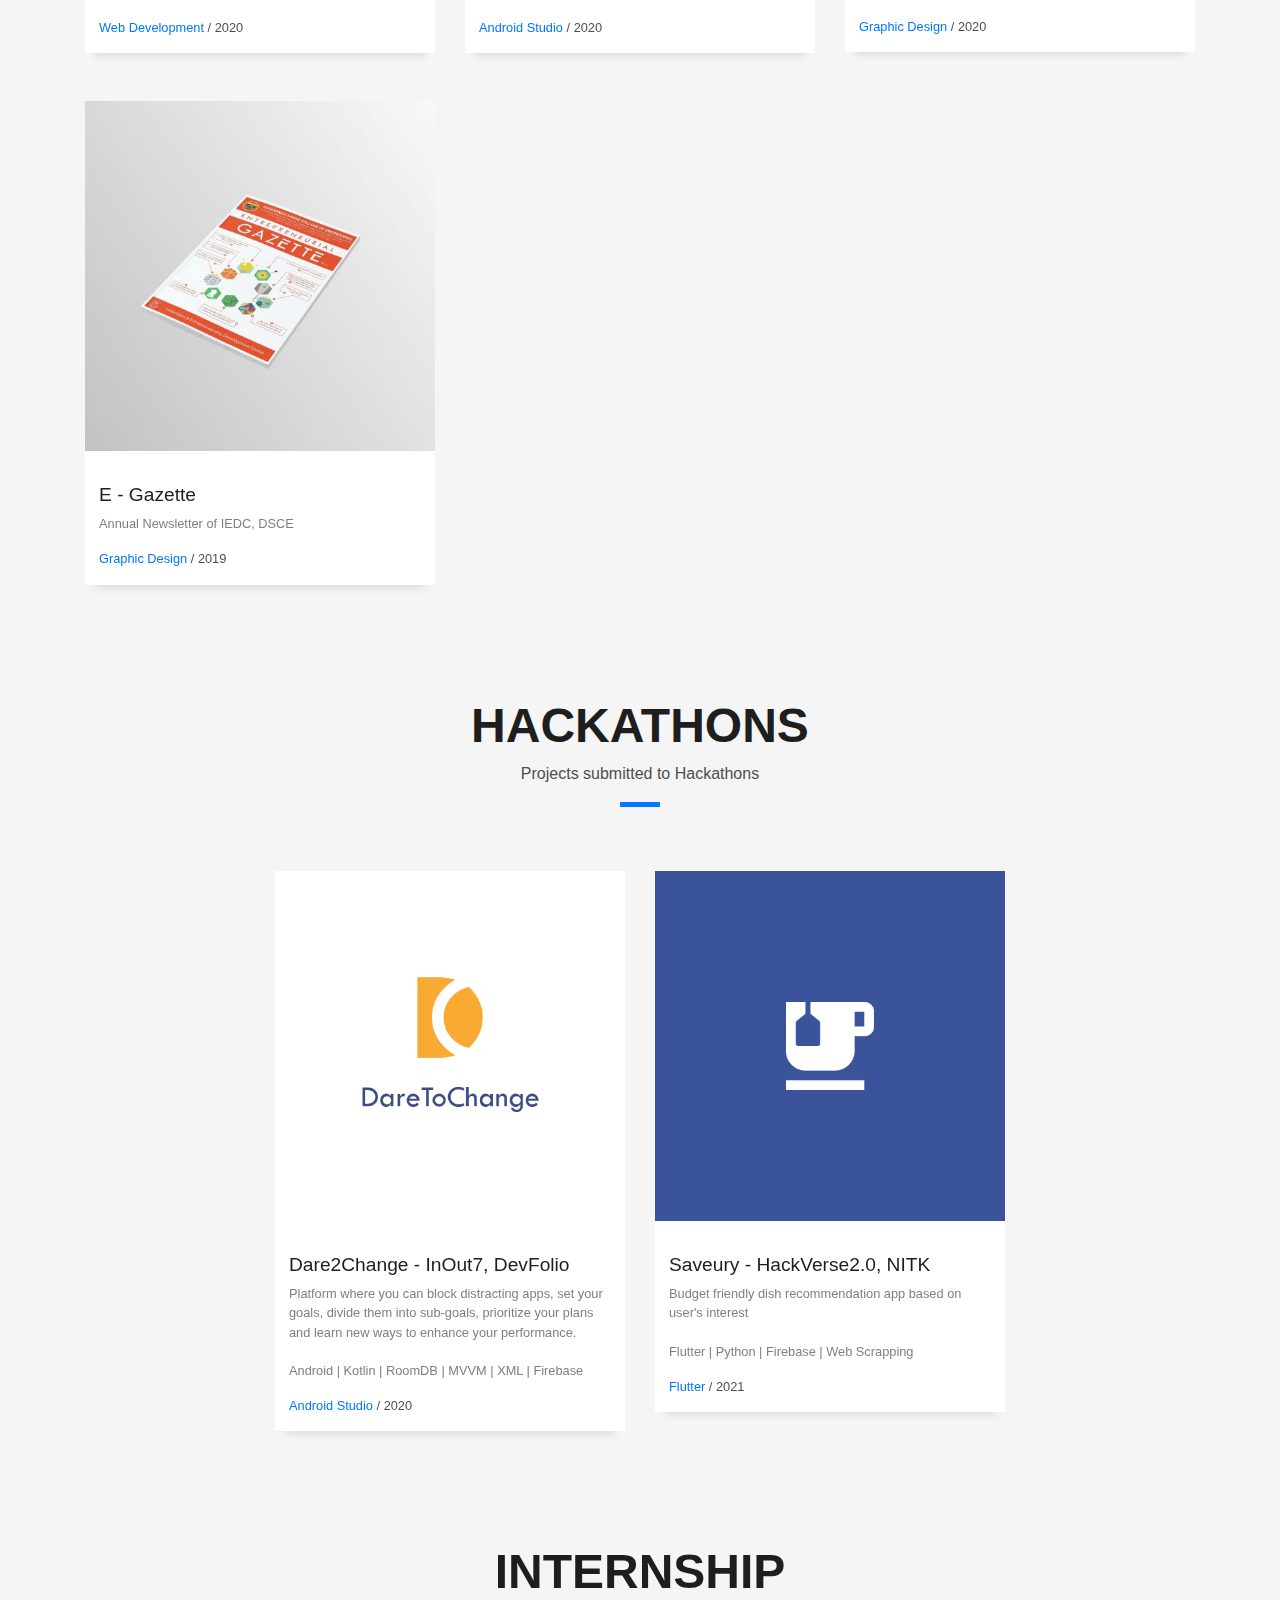
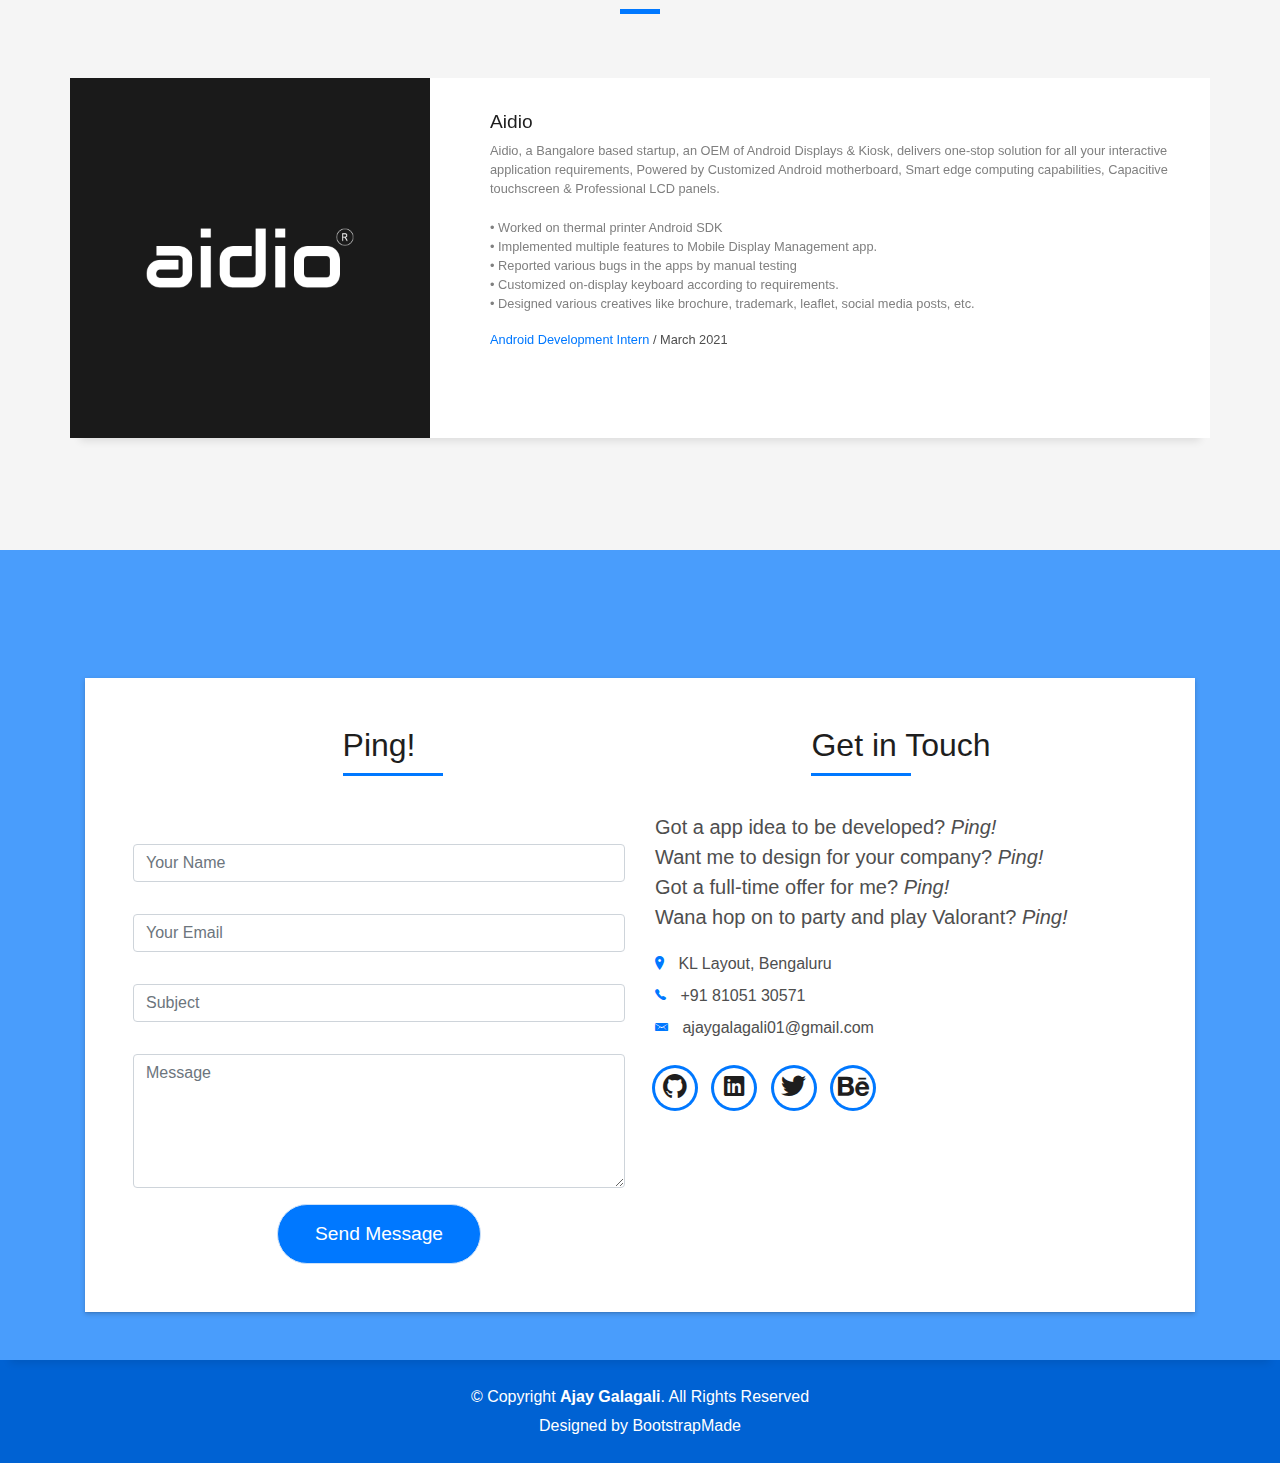
==== commit 2e49e59b: "added hackathons, internship" ====
--- a/index.html
+++ b/index.html
@@ -1,28 +1,35 @@
 <!DOCTYPE html>
 <html lang="en">
-
-
   <head>
-    <meta charset="utf-8">
-    <meta content="width=device-width, initial-scale=1.0" name="viewport">
-  
+    <meta charset="utf-8" />
+    <meta content="width=device-width, initial-scale=1.0" name="viewport" />
+
     <title>Ajay Galagali</title>
-    <meta content="" name="descriptison">
-    <meta content="" name="keywords">
-  
+    <meta content="" name="descriptison" />
+    <meta content="" name="keywords" />
+
     <!-- Favicons -->
-    <link rel="icon" href="assets/img/brandicon.svg" type="image/icon type">
-  
+    <link rel="icon" href="assets/img/brandicon.svg" type="image/icon type" />
+
     <!-- Vendor CSS Files -->
-    <link href="assets/vendor/bootstrap/css/bootstrap.min.css" rel="stylesheet">
-    <link href="assets/vendor/font-awesome/css/font-awesome.min.css" rel="stylesheet">
-    <link href="assets/vendor/ionicons/css/ionicons.min.css" rel="stylesheet">
-    <link href="assets/vendor/owl.carousel/assets/owl.carousel.min.css" rel="stylesheet">
-    <link href="assets/vendor/venobox/venobox.css" rel="stylesheet">
-  
+    <link
+      href="assets/vendor/bootstrap/css/bootstrap.min.css"
+      rel="stylesheet"
+    />
+    <link
+      href="assets/vendor/font-awesome/css/font-awesome.min.css"
+      rel="stylesheet"
+    />
+    <link href="assets/vendor/ionicons/css/ionicons.min.css" rel="stylesheet" />
+    <link
+      href="assets/vendor/owl.carousel/assets/owl.carousel.min.css"
+      rel="stylesheet"
+    />
+    <link href="assets/vendor/venobox/venobox.css" rel="stylesheet" />
+
     <!-- Template Main CSS File -->
-    <link href="assets/css/style.css" rel="stylesheet">
-  
+    <link href="assets/css/style.css" rel="stylesheet" />
+
     <!-- =======================================================
     * Template Name: DevFolio - v2.3.0
     * Template URL: https://bootstrapmade.com/devfolio-bootstrap-portfolio-html-template/
@@ -31,472 +38,829 @@
     ======================================================== -->
   </head>
 
-
-<body id="page-top">
-
-
-<!-- ======= Header/ Navbar ======= -->
-<nav class="navbar navbar-b navbar-trans navbar-expand-md fixed-top" id="mainNav">
-  <div class="container">
-    <a class="navbar-brand js-scroll" href="#page-top">Ajay Galagali</a>
-    <button class="navbar-toggler collapsed" type="button" data-toggle="collapse" data-target="#navbarDefault" aria-controls="navbarDefault" aria-expanded="false" aria-label="Toggle navigation">
-      <span></span>
-      <span></span>
-      <span></span>
-    </button>
-    <div class="navbar-collapse collapse justify-content-end" id="navbarDefault">
-      <ul class="navbar-nav">
-        <li class="nav-item">
-          <a class="nav-link js-scroll active" href="index.html">Home</a>
-        </li>
-        <li class="nav-item">
-          <a class="nav-link js-scroll" href="#about">About</a>
-        </li>
-        <!-- <li class="nav-item">
+  <body id="page-top">
+    <!-- ======= Header/ Navbar ======= -->
+    <nav
+      class="navbar navbar-b navbar-trans navbar-expand-md fixed-top"
+      id="mainNav"
+    >
+      <div class="container">
+        <a class="navbar-brand js-scroll" href="#page-top">Ajay Galagali</a>
+        <button
+          class="navbar-toggler collapsed"
+          type="button"
+          data-toggle="collapse"
+          data-target="#navbarDefault"
+          aria-controls="navbarDefault"
+          aria-expanded="false"
+          aria-label="Toggle navigation"
+        >
+          <span></span>
+          <span></span>
+          <span></span>
+        </button>
+        <div
+          class="navbar-collapse collapse justify-content-end"
+          id="navbarDefault"
+        >
+          <ul class="navbar-nav">
+            <li class="nav-item">
+              <a class="nav-link js-scroll active" href="index.html">Home</a>
+            </li>
+            <li class="nav-item">
+              <a class="nav-link js-scroll" href="#about">About</a>
+            </li>
+            <!-- <li class="nav-item">
           <a class="nav-link js-scroll" href="#service">Services</a>
         </li> -->
-        <li class="nav-item">
-          <a class="nav-link js-scroll" href="#work">Work</a>
-        </li>
-        <!-- <li class="nav-item">
-          <a class="nav-link js-scroll" href="#blog">Blog</a>
-        </li> -->
-        <li class="nav-item">
-          <a class="nav-link js-scroll" href="#contact">Contact</a>
-        </li>
-      </ul>
-    </div>
-  </div>
-</nav>
-  <!-- ======= Intro Section ======= -->
-  <div id="home" class="intro route bg-image" style="background-image: url(assets/img/ajay.jpeg)">
-    <div class="overlay-itro"></div>
-    <div class="intro-content display-table">
-      <div class="table-cell">
-        <div class="container">
-          <!--<p class="display-6 color-d">Hello, world!</p>-->
-          <h1 class="intro-title mb-4">I am Ajay Galagali</h1>
-          <p class="intro-subtitle"><span class="text-slider-items">Undergraduate,Android Developer,Graphic Designer</span><strong class="text-slider"></strong></p>
-          <!-- <p class="pt-3"><a class="btn btn-primary btn js-scroll px-4" href="#about" role="button">Learn More</a></p> -->
+            <li class="nav-item">
+              <a class="nav-link js-scroll" href="#work">Projects</a>
+            </li>
+            <li class="nav-item">
+              <a class="nav-link js-scroll" href="#hackathons">Hackathons</a>
+            </li>
+            <li class="nav-item">
+              <a class="nav-link js-scroll" href="#internships">Internship</a>
+            </li>
+            <li class="nav-item">
+              <a
+                target="_blank"
+                class="nav-link js-scroll"
+                href="https://blog.ajaygalagali.me"
+                >Blog</a
+              >
+            </li>
+            <li class="nav-item">
+              <a class="nav-link js-scroll" href="#contact">Contact</a>
+            </li>
+          </ul>
+        </div>
+      </div>
+    </nav>
+    <!-- ======= Intro Section ======= -->
+    <div
+      id="home"
+      class="intro route bg-image"
+      style="background-image: url(assets/img/ajay.jpeg)"
+    >
+      <div class="overlay-itro"></div>
+      <div class="intro-content display-table">
+        <div class="table-cell">
+          <div class="container">
+            <!--<p class="display-6 color-d">Hello, world!</p>-->
+            <h1 class="intro-title mb-4">I am Ajay Galagali</h1>
+            <p class="intro-subtitle">
+              <span class="text-slider-items"
+                >Undergraduate,Android Developer,Graphic Designer</span
+              ><strong class="text-slider"></strong>
+            </p>
+            <!-- <p class="pt-3"><a class="btn btn-primary btn js-scroll px-4" href="#about" role="button">Learn More</a></p> -->
+          </div>
         </div>
       </div>
     </div>
-  </div><!-- End Intro Section -->
-
-  <main id="main">
-
-    <!-- ======= About Section ======= -->
-    <section id="about" class="about-mf sect-pt4 route">
+    <!-- End Intro Section -->
+
+    <main id="main">
+      <!-- ======= About Section ======= -->
+      <section id="about" class="about-mf sect-pt4 route">
+        <div class="container">
+          <div class="title-box text-center">
+            <h3 class="title-a">About Me</h3>
+            <p class="subtitle-a">iCode | iPlay | iDesign</p>
+            <div class="line-mf"></div>
+          </div>
+          <div class="row">
+            <div class="col-md-12">
+              <div class="box-shadow-full">
+                <div class="row">
+                  <div class="col-md-3">
+                    <div class="text-center">
+                      <img
+                        height="150"
+                        width="150"
+                        src="assets/img/ajay_profile_pic.png"
+                        class="img-fluid rounded b-shadow-a"
+                        alt="Ajay Galagali Photo"
+                      />
+                    </div>
+                  </div>
+                  <div class="col-md-9">
+                    <p>
+                      I'm an Android Developer with a passion to
+                      <mark>explore, learn and implement</mark>. I have
+                      developed multiple applications using the latest
+                      technologies. Currently, I'm pursuing a Bachelor of
+                      Engineering focused in Information Science at
+                      <a href="https://dsce.edu.in/">DSCE</a>, Bengaluru. I have
+                      strong academic background with a <mark>9.21</mark> CGPA
+                      so far. Also, I have been <mark>leading</mark> a graphic
+                      design team of 10+ members for a student club called
+                      <a href="https://www.dsce.edu.in/research/iedc">IEDC</a>,
+                      where I improved my soft skills and helped the club to
+                      <mark>organize</mark> multiple events and workshops.
+                      <br /><br />
+                      I like to talk about tech, app ideas,
+                      <a href="https://playvalorant.com/en-us/">games</a>,
+                      e-sports,
+                      <a href="https://en.wikipedia.org/wiki/Elon_Musk">space</a
+                      >,
+                      <a href="https://www.theminimalists.com/minimalism/"
+                        >design</a
+                      >
+                      and start-ups.
+                    </p>
+                  </div>
+                </div>
+                <br />
+                <div class="row">
+                  <div class="col-md-12">
+                    <div class="title-box-2">
+                      <h5 class="title-left">Technical Skills</h5>
+                    </div>
+                  </div>
+                </div>
+
+                <div class="row">
+                  <div class="col-md-4">
+                    <h6>👨‍💻 Languages</h6>
+                    <hr />
+                    <ul>
+                      <li>Python</li>
+                      <li>Kotlin</li>
+                      <li>Java</li>
+                      <li>Dart</li>
+                      <li>C</li>
+                    </ul>
+                  </div>
+                  <div class="col-md-4">
+                    <h6>🛠 Tools</h6>
+                    <hr />
+                    <ul>
+                      <li>Android Studio</li>
+                      <li>Git</li>
+                      <li>Github</li>
+                    </ul>
+                  </div>
+
+                  <div class="col-md-4">
+                    <h6>📚 Databases</h6>
+                    <hr />
+                    <ul>
+                      <li>Firestore</li>
+                      <li>MySQL</li>
+                      <li>Realm</li>
+                    </ul>
+                  </div>
+                </div>
+                <div class="row">
+                  <div class="col-md-4">
+                    <h6>🖼 Frameworks</h6>
+                    <hr />
+                    <ul>
+                      <li>Android</li>
+                      <li>Flutter</li>
+                      <li>Firebase</li>
+                      <li>Bootstrap</li>
+                    </ul>
+                  </div>
+
+                  <div class="col-md-4">
+                    <h6>🏗 Architecture</h6>
+                    <hr />
+                    <ul>
+                      <li>Model View View-Model (MVVM)</li>
+                    </ul>
+                  </div>
+
+                  <div class="col-md-4">
+                    <h6>🎨 Design</h6>
+                    <hr />
+                    <ul>
+                      <li>Adobe Illustrator</li>
+                      <li>Adobe XD</li>
+                    </ul>
+                  </div>
+                </div>
+              </div>
+            </div>
+          </div>
+        </div>
+      </section>
+
+      <!-- End About Section -->
+
+      <section id="work" class="portfolio-mf sect-pt4 route">
+        <div class="container">
+          <div class="row">
+            <div class="col-sm-12">
+              <div class="title-box text-center">
+                <h3 class="title-a">Projects</h3>
+                <p class="subtitle-a">Apps | Website | Events</p>
+                <div class="line-mf"></div>
+              </div>
+            </div>
+          </div>
+
+          <div class="row">
+            <!-- DestiShare -->
+            <div class="col-md-4">
+              <a href="destishareDetails.html">
+                <div class="work-box">
+                  <div class="work-img">
+                    <img
+                      src="assets/img/works/destishare_web_logo.png"
+                      alt=""
+                      class="img-fluid"
+                    />
+                  </div>
+
+                  <div class="work-content">
+                    <div class="row">
+                      <div class="col-sm-8">
+                        <h2 class="w-title">DestiShare</h2>
+                        <p class="w-more" style="color: grey">
+                          Connecting Travelers 🧳 <br />Kotlin | MVVM | MapBox |
+                          Firebase
+                        </p>
+                        <div class="w-more">
+                          <span class="w-ctegory">Android Studio</span> /
+                          <span class="w-date">2020</span>
+                        </div>
+                      </div>
+                    </div>
+                  </div>
+                </div></a
+              >
+            </div>
+            <!-- YourChannel -->
+            <div class="col-md-4">
+              <a href="yourChannelDetails.html">
+                <div class="work-box">
+                  <div class="work-img">
+                    <img
+                      src="assets/img/works/yourchannel_logo.jpg"
+                      alt=""
+                      class="img-fluid"
+                    />
+                  </div>
+
+                  <div class="work-content">
+                    <div class="row">
+                      <div class="col-sm-8">
+                        <h2 class="w-title">YourChannel</h2>
+                        <p class="w-more" style="color: grey">
+                          Custom YouTube App <br />Kotlin | MVVM | YouTube API
+                        </p>
+                        <div class="w-more">
+                          <span class="w-ctegory">Android Studio</span> /
+                          <span class="w-date">2020</span>
+                        </div>
+                      </div>
+                    </div>
+                  </div>
+                </div></a
+              >
+            </div>
+
+            <!-- Rokka App -->
+            <div class="col-md-4">
+              <a href="rokkaAppDetails.html">
+                <div class="work-box">
+                  <div class="work-img">
+                    <img
+                      src="assets/img/works/rokkaApp.png"
+                      alt=""
+                      class="img-fluid"
+                    />
+                  </div>
+
+                  <div class="work-content">
+                    <div class="row">
+                      <div class="col-sm-8">
+                        <h2 class="w-title">Rokka App</h2>
+                        <p class="w-more" style="color: grey">
+                          Tracking Finance <br />Java | SQLite
+                        </p>
+                        <div class="w-more">
+                          <span class="w-ctegory">Android Studio</span> /
+                          <span class="w-date">2020</span>
+                        </div>
+                      </div>
+                    </div>
+                  </div>
+                </div></a
+              >
+            </div>
+
+            <!-- Astro Cinemas  -->
+
+            <div class="col-md-4">
+              <a href="astroCinemasDetails.html">
+                <div class="work-box">
+                  <div class="work-img">
+                    <img
+                      src="assets/img/works/astroCinemas.png"
+                      alt=""
+                      class="img-fluid"
+                    />
+                  </div>
+
+                  <div class="work-content">
+                    <div class="row">
+                      <div class="col-sm-10">
+                        <h2 class="w-title">AstroCinemas</h2>
+                        <p class="w-more" style="color: grey">
+                          Movie Ticket Booking Site <br />HTML | CSS | PHP |
+                          MySQL | Bootstrap
+                        </p>
+                        <div class="w-more">
+                          <span class="w-ctegory">Web Development</span> /
+                          <span class="w-date">2020</span>
+                        </div>
+                      </div>
+                    </div>
+                  </div>
+                </div></a
+              >
+            </div>
+
+            <!-- Math Agri  -->
+            <div class="col-md-4">
+              <a href="mathAgriDetails.html">
+                <div class="work-box">
+                  <div class="work-img">
+                    <img
+                      src="assets/img/works/mathagri.png"
+                      alt=""
+                      class="img-fluid"
+                    />
+                  </div>
+
+                  <div class="work-content">
+                    <div class="row">
+                      <div class="col-sm-8">
+                        <h2 class="w-title">Math Agri Solutions</h2>
+                        <p class="w-more" style="color: grey">
+                          Fertilizer Prescription Generator <br />Java | MDC |
+                          SQLite
+                        </p>
+
+                        <div class="w-more">
+                          <span class="w-ctegory">Android Studio</span> /
+                          <span class="w-date">2020</span>
+                        </div>
+                      </div>
+                    </div>
+                  </div>
+                </div></a
+              >
+            </div>
+
+            <!-- Graphic Designs  -->
+
+            <!-- esummit  -->
+
+            <div class="col-md-4">
+              <a
+                href="https://www.behance.net/gallery/98597841/E-Summit20-DSCE"
+                target="_blank"
+              >
+                <div class="work-box">
+                  <div class="work-img">
+                    <img
+                      src="assets/img/works/esummit.jpg"
+                      alt=""
+                      class="img-fluid"
+                    />
+                  </div>
+
+                  <div class="work-content">
+                    <div class="row">
+                      <div class="col-md">
+                        <h2 class="w-title">E - Summit'20</h2>
+                        <p class="w-more" style="color: grey">
+                          2 day mega event to ‘Nurture Entrepreneurship’ right
+                          from Ideation to build business plan/model.
+                        </p>
+                        <div class="w-more">
+                          <span class="w-ctegory">Graphic Design</span> /
+                          <span class="w-date">2020</span>
+                        </div>
+                      </div>
+                    </div>
+                  </div>
+                </div></a
+              >
+            </div>
+
+            <!-- Newsletter  -->
+            <div class="col-md-4">
+              <a
+                href="https://www.behance.net/gallery/98580903/Newsletter-E-Gazette"
+                target="_blank"
+              >
+                <div class="work-box">
+                  <div class="work-img">
+                    <img
+                      src="assets/img/works/newsletter.jpg"
+                      alt=""
+                      class="img-fluid"
+                    />
+                  </div>
+
+                  <div class="work-content">
+                    <div class="row">
+                      <div class="col-sm-8">
+                        <h2 class="w-title">E - Gazette</h2>
+                        <p class="w-more" style="color: grey">
+                          Annual Newsletter of IEDC, DSCE
+                        </p>
+                        <div class="w-more">
+                          <span class="w-ctegory">Graphic Design</span> /
+                          <span class="w-date">2019</span>
+                        </div>
+                      </div>
+                    </div>
+                  </div>
+                </div></a
+              >
+            </div>
+          </div>
+        </div>
+      </section>
+      <!-- End Portfolio Section -->
+
+      <section id="hackathons" class="portfolio-mf sect-pt4 route">
+        <div class="container">
+          <div class="row">
+            <div class="col-sm-12">
+              <div class="title-box text-center">
+                <h3 class="title-a">Hackathons</h3>
+                <p class="subtitle-a">Projects submitted to Hackathons</p>
+                <div class="line-mf"></div>
+              </div>
+            </div>
+          </div>
+
+          <div class="row">
+            <div class="col-md-2"></div>
+            <!-- Dare2Change -->
+            <div class="col-md-4">
+              <a
+                target="_blank"
+                href="https://devfolio.co/submissions/darechange"
+              >
+                <div class="work-box">
+                  <div class="work-img">
+                    <img
+                      src="assets/img/works/dtc_logo.jpg"
+                      alt=""
+                      class="img-fluid"
+                    />
+                  </div>
+
+                  <div class="work-content">
+                    <div class="row">
+                      <div class="col-md">
+                        <h2 class="w-title">Dare2Change - InOut7, DevFolio</h2>
+                        <p class="w-more" style="color: grey">
+                          Platform where you can block distracting apps, set
+                          your goals, divide them into sub-goals, prioritize
+                          your plans and learn new ways to enhance your
+                          performance.
+                          <br />
+                          <br />Android | Kotlin | RoomDB | MVVM | XML |
+                          Firebase
+                        </p>
+                        <div class="w-more">
+                          <span class="w-ctegory">Android Studio</span> /
+                          <span class="w-date">2020</span>
+                        </div>
+                      </div>
+                    </div>
+                  </div>
+                </div></a
+              >
+            </div>
+            <!-- Saveury -->
+            <div class="col-md-4">
+              <a
+                target="_blank"
+                href="https://devfolio.co/submissions/saveury-e1d3"
+              >
+                <div class="work-box">
+                  <div class="work-img">
+                    <img
+                      src="assets/img/works/saveury-logo.jpg"
+                      alt=""
+                      class="img-fluid"
+                    />
+                  </div>
+
+                  <div class="work-content">
+                    <div class="row">
+                      <div class="col-md">
+                        <h2 class="w-title">Saveury - HackVerse2.0, NITK</h2>
+                        <p class="w-more" style="color: grey">
+                          Budget friendly dish recommendation app based on
+                          user's interest
+                          <br />
+                          <br />
+                          Flutter | Python | Firebase | Web Scrapping
+                        </p>
+                        <div class="w-more">
+                          <span class="w-ctegory">Flutter</span> /
+                          <span class="w-date">2021</span>
+                        </div>
+                      </div>
+                    </div>
+                  </div>
+                </div></a
+              >
+            </div>
+
+            <div class="col-md-2"></div>
+          </div>
+        </div>
+      </section>
+      <!-- End Hackathon Section -->
+
+      <section id="internships" class="portfolio-mf sect-pt4 route">
+        <div class="container">
+          <div class="row">
+            <div class="col-sm-12">
+              <div class="title-box text-center">
+                <h3 class="title-a">Internship</h3>
+
+                <div class="line-mf"></div>
+              </div>
+            </div>
+          </div>
+
+          <div class="row">
+            <!-- Aidio -->
+            <div class="work-box">
+              <div class="row">
+                <div class="col-md-4">
+                  <a target="_blank" href="https://www.aidio.in">
+                    <div class="work-img">
+                      <img
+                        src="assets/img/internships/aidio-logo-dark-bg.jpg"
+                        alt="Aidio Logo"
+                        class="img-fluid"
+                      />
+                    </div>
+                  </a>
+                </div>
+
+                <div class="col-md">
+                  <div class="work-content">
+                    <a target="_blank" href="https://www.aidio.in">
+                      <h2 class="w-title">Aidio</h2>
+                    </a>
+                    <p class="w-more" style="color: grey">
+                      Aidio, a Bangalore based startup, an OEM of Android
+                      Displays & Kiosk, delivers one-stop solution for all your
+                      interactive application requirements, Powered by
+                      Customized Android motherboard, Smart edge computing
+                      capabilities, Capacitive touchscreen & Professional LCD
+                      panels.
+                      <br />
+                      <br />
+                      • Worked on thermal printer Android SDK <br />
+                      • Implemented multiple features to Mobile Display
+                      Management app. <br />
+                      • Reported various bugs in the apps by manual testing
+                      <br />
+                      • Customized on-display keyboard according to
+                      requirements. <br />
+                      • Designed various creatives like brochure, trademark,
+                      leaflet, social media posts, etc. <br />
+                    </p>
+                    <div class="w-more">
+                      <span class="w-ctegory">Android Development Intern</span>
+                      /
+                      <span class="w-date">March 2021</span>
+                    </div>
+                  </div>
+                </div>
+              </div>
+            </div>
+          </div>
+        </div>
+      </section>
+      <!-- End Internships Section -->
+
+      <!-- ======= Contact Section ======= -->
+      <section
+        class="paralax-mf footer-paralax bg-image sect-mt4 route"
+        style="background-image: url(assets/img/overlay-bg.jpg)"
+      >
+        <div class="overlay-mf"></div>
+        <div class="container">
+          <div class="row">
+            <div class="col-sm-12">
+              <div class="contact-mf">
+                <div id="contact" class="box-shadow-full">
+                  <div class="row">
+                    <div class="col-md-6">
+                      <div class="title-box-2">
+                        <h5 class="title-left">Ping!</h5>
+                        <br />
+                      </div>
+                      <div>
+                        <form
+                          action="https://formspree.io/mqkyjkvz"
+                          method="POST"
+                          role="form"
+                        >
+                          <div class="row">
+                            <div class="col-md-12 mb-3">
+                              <div class="form-group">
+                                <input
+                                  type="text"
+                                  name="name"
+                                  class="form-control"
+                                  id="name"
+                                  placeholder="Your Name"
+                                  data-rule="minlen:4"
+                                  data-msg="Please enter at least 4 chars"
+                                />
+                                <div class="validate"></div>
+                              </div>
+                            </div>
+                            <div class="col-md-12 mb-3">
+                              <div class="form-group">
+                                <input
+                                  type="email"
+                                  class="form-control"
+                                  name="email"
+                                  id="email"
+                                  placeholder="Your Email"
+                                  data-rule="email"
+                                  data-msg="Please enter a valid email"
+                                />
+                                <div class="validate"></div>
+                              </div>
+                            </div>
+                            <div class="col-md-12 mb-3">
+                              <div class="form-group">
+                                <input
+                                  type="text"
+                                  class="form-control"
+                                  name="subject"
+                                  id="subject"
+                                  placeholder="Subject"
+                                  data-rule="minlen:4"
+                                  data-msg="Please enter at least 8 chars of subject"
+                                />
+                                <div class="validate"></div>
+                              </div>
+                            </div>
+                            <div class="col-md-12">
+                              <div class="form-group">
+                                <textarea
+                                  class="form-control"
+                                  name="message"
+                                  rows="5"
+                                  data-rule="required"
+                                  data-msg="Please write something for us"
+                                  placeholder="Message"
+                                ></textarea>
+                                <div class="validate"></div>
+                              </div>
+                            </div>
+                            <div class="col-md-12 text-center">
+                              <button
+                                type="submit"
+                                class="button button-a button-big button-rouded"
+                              >
+                                Send Message
+                              </button>
+                            </div>
+                          </div>
+                        </form>
+                      </div>
+                    </div>
+                    <div class="col-md-6">
+                      <div class="title-box-2 pt-4 pt-md-0">
+                        <h5 class="title-left">Get in Touch</h5>
+                      </div>
+                      <div class="more-info">
+                        <p class="lead">
+                          Got a app idea to be developed? <i>Ping!</i> <br />
+                          Want me to design for your company? <i>Ping!</i>
+                          <br />
+                          Got a full-time offer for me? <i>Ping!</i> <br />
+                          Wana hop on to party and play Valorant? <i>Ping!</i>
+                        </p>
+                        <ul class="list-ico">
+                          <li>
+                            <span class="ion-ios-location"></span> KL Layout,
+                            Bengaluru
+                          </li>
+                          <li>
+                            <span class="ion-ios-telephone"></span> +91 81051
+                            30571
+                          </li>
+                          <li>
+                            <span class="ion-email"></span>
+                            ajaygalagali01@gmail.com
+                          </li>
+                        </ul>
+                      </div>
+
+                      <div class="socials">
+                        <ul>
+                          <li>
+                            <a
+                              href="https://github.com/ajaygalagali"
+                              target="_blank"
+                              ><span class="ico-circle"
+                                ><i class="ion-social-github"></i></span
+                            ></a>
+                          </li>
+                          <li>
+                            <a
+                              href="https://www.linkedin.com/in/ajaygalagali/"
+                              target="_blank"
+                              ><span class="ico-circle"
+                                ><i class="ion-social-linkedin"></i></span
+                            ></a>
+                          </li>
+                          <li>
+                            <a
+                              href="https://www.twitter.com/ajaygalagali"
+                              target="_blank"
+                              ><span class="ico-circle"
+                                ><i class="ion-social-twitter"></i></span
+                            ></a>
+                          </li>
+                          <li>
+                            <a
+                              href="https://www.behance.net/ajaygalagali"
+                              target="_blank"
+                              ><span class="ico-circle"
+                                ><i class="fa fa-behance"></i></span
+                            ></a>
+                          </li>
+                        </ul>
+                      </div>
+                    </div>
+                  </div>
+                </div>
+              </div>
+            </div>
+          </div>
+        </div>
+      </section>
+      <!-- End Contact Section -->
+    </main>
+    <!-- End #main -->
+
+    <!-- ======= Footer ======= -->
+    <footer>
       <div class="container">
         <div class="row">
           <div class="col-sm-12">
-            <div class="box-shadow-full">
-              <div class="row">
-                <div class="col-md-6">
-                  <div class="row">
-                    <div class="col-sm-6 col-md-5">
-                      <div class="about-img">
-                        <img src="assets/img/testimonial-2.jpg" class="img-fluid rounded b-shadow-a" alt="">
-                      </div>
-                    </div>
-                    <div class="col-sm-6 col-md-7">
-                      <div class="about-info">
-                        <p><span class="title-s">Name: </span> <span>Ajay Galagali</span></p>
-                        <p><span class="title-s">Education: </span> <span>B.E. in Information Science</span></p>
-                        <p><span class="title-s">Email: </span> <span>ajaygalagali01@gmail.com</span></p>
-                        <p><span class="title-s">Phone: </span> <span>+91 81051 30571</span></p>
-                      </div>
-                    </div>
-                  </div>
-                  <div class="skill-mf">
-                    <h5>Skills</h5>
-                    <hr>
-                    <h6>Android Studio</h6>
-                    <ul>
-                      <li>Kotlin</li>
-                      <li>Java</li>
-                      <li>MVVM Architecture</li>
-                      <li>Retrofit</li>
-                      <li>Material Design</li>
-                      <li>Firebase</li>
-                    </ul>
-                    <h6>Programming Languages</h6>
-                    <ul>
-                      <li>C</li>
-                      <li>Python</li>
-                    </ul>
-                    <h6>Server Scripting Languages</h6>
-                    <ul>
-                      <li>PHP</li>
-                    </ul>
-                    <h6>Databases</h6>
-                    <ul>
-                      <li>Cloud Firestore</li>
-                      <li>MySQL</li>
-                    </ul>
-                    
-                    
-
-                  </div>
-                </div>
-                <div class="col-md-6">
-                  <div class="about-me pt-4 pt-md-0">
-                    <div class="title-box-2">
-                      <h5 class="title-left">
-                        About me
-                      </h5>
-                    </div>
-                    <p class="lead">
-                      I am an undergrad student pursuing Information Science and Engineering at Dayananda Sagar College of Engineering.
-                    </p>
-                    <p class="lead">
-                      - Passionate about developing mobile apps.
-                      <br>
-                      - Exploring computer Science.
-                      <br>
-                      - Learning Android App development.
-                    </p>
-                    <p class="lead">
-                      I love to design creatives with Adobe Illustrator
-                      <br>
-                      - Logo design
-                      <br>
-                      - Newsletter design<br>
-                      - Instagram post design<br>
-                      - Design for events
-                    </p>
-
-                    <!-- <p class="lead">
-                      I refresh my mind with gaming
-                      <br>
-                      - Counter Strike : Global Offensive
-                      <br>
-                      - Valorant<br>
-                      - Grand Theft Auto V<br>
-                     
-                    </p> -->
-                    <br/>
-                    
-                    <a href="assets/downloads/Ajay-Galagali-Resume-Oct20.pdf" target="_blank"><button class="btn btn-primary">Download Resume</button></a>
-                  </div>
-                </div>
-              </div>
-            </div>
-          </div>
-        </div>
-      </div>
-    </section>
-    
-    <!-- End About Section -->
-
-  
-
-    <section id="work" class="portfolio-mf sect-pt4 route">
-      <div class="container">
-        <div class="row">
-          <div class="col-sm-12">
-            <div class="title-box text-center">
-              <h3 class="title-a">
-                Portfolio
-              </h3>
-              <p class="subtitle-a">
-                Personal projects | Freelance Projects | Volunteer Projects
+            <div class="copyright-box">
+              <p class="copyright">
+                &copy; Copyright <strong>Ajay Galagali</strong>. All Rights
+                Reserved
               </p>
-              <div class="line-mf"></div>
-            </div>
-          </div>
-        </div>
-        <div class="row">
-          <!-- YourChannel -->
-          <div class="col-md-4">
-            
-            <a href="yourChannelDetails.html">
-            <div class="work-box">
-                <div class="work-img">
-                  <img src="assets/img/works/yourchannel_logo.jpg" alt="" class="img-fluid">
-                </div>
-              
-              <div class="work-content">
-                <div class="row">
-                  <div class="col-sm-8">
-                    <h2 class="w-title">YourChannel</h2>
-                    <p class="w-more" style="color: grey;">Custom YouTube App <br>Kotlin | MVVM | YouTube API</p>
-                    <div class="w-more">
-                      <span class="w-ctegory">Android Studio</span> / <span class="w-date">2020</span>
-                    </div>
-                    
-                  </div>
-                  
-                </div>
-              </div>
-            </div></a>
-          </div>
-
-          <!-- Rokka App -->
-          <div class="col-md-4">
-            
-            <a href="rokkaAppDetails.html">
-            <div class="work-box">
-                <div class="work-img">
-                  <img src="assets/img/works/rokkaApp.png" alt="" class="img-fluid">
-                </div>
-              
-              <div class="work-content">
-                <div class="row">
-                  <div class="col-sm-8">
-                    <h2 class="w-title">Rokka App</h2>
-                    <p class="w-more" style="color: grey;">Tracking Finance <br>Java | SQLite</p>
-                    <div class="w-more">
-                      <span class="w-ctegory">Android Studio</span> / <span class="w-date">2020</span>
-                    </div>
-                  </div>
-                  
-                </div>
-              </div>
-            </div></a>
-          </div>
-
-          <!-- Astro Cinemas  -->
-
-          <div class="col-md-4">
-            <a href="astroCinemasDetails.html">
-            <div class="work-box">
-              
-                <div class="work-img">
-                  <img src="assets/img/works/astroCinemas.png" alt="" class="img-fluid">
-                </div>
-              
-              <div class="work-content">
-                <div class="row">
-                  <div class="col-sm-10">
-                    <h2 class="w-title">AstroCinemas</h2>
-                    <p class="w-more" style="color: grey;">Movie Ticket Booking Site <br>HTML | CSS | PHP | MySQL | Bootstrap</p>
-                    <div class="w-more">
-                      <span class="w-ctegory">Web Development</span> / <span class="w-date">2020</span>
-                    </div>
-                  </div>
-                
-                </div>
-              </div>
-            </div></a>
-          </div>
-
-
-          <!-- Math Agri  -->
-          <div class="col-md-4">
-            <a href="mathAgriDetails.html">
-            <div class="work-box">
-              
-                <div class="work-img">
-                  <img src="assets/img/works/mathagri.png" alt="" class="img-fluid">
-                </div>
-              
-              <div class="work-content">
-                <div class="row">
-                  <div class="col-sm-8">
-                    <h2 class="w-title">Math Agri Solutions</h2>
-                    <p class="w-more" style="color: grey;">Fertilizer Prescription Generator <br>Java | MDC | SQLite</p>
-
-                    <div class="w-more">
-                      <span class="w-ctegory">Android Studio</span> / <span class="w-date">2020</span>
-                    </div>
-                  </div>
-                  
-                </div>
-              </div>
-            </div></a>
-          </div>
-
-          <!-- Graphic Designs  -->
-
-          <!-- esummit  -->
-
-          <div class="col-md-4">
-            <a href="https://www.behance.net/gallery/98597841/E-Summit20-DSCE" target="_blank"> 
-            <div class="work-box">
-              
-                <div class="work-img">
-                  <img src="assets/img/works/esummit.jpg" alt="" class="img-fluid">
-                </div>
-            
-              <div class="work-content">
-                <div class="row">
-                  <div class="col-sm-8">
-                    <h2 class="w-title">E - Summit'20</h2>
-                    <div class="w-more">
-                      <span class="w-ctegory">Graphic Design</span> / <span class="w-date">2020</span>
-                    </div>
-                  </div>
-                  
-      
-                </div>
-              </div>
-            </div></a>
-          </div>
-
-          <!-- Newsletter  -->
-          <div class="col-md-4">
-            <a href="https://www.behance.net/gallery/98580903/Newsletter-E-Gazette" target="_blank">
-            <div class="work-box">
-            
-                <div class="work-img">
-                  <img src="assets/img/works/newsletter.jpg" alt="" class="img-fluid">
-                </div>
-            
-              <div class="work-content">
-                <div class="row">
-                  <div class="col-sm-8">
-                    <h2 class="w-title">E - Gazette</h2>
-                    <div class="w-more">
-                      <span class="w-ctegory">Graphic Design</span> / <span class="w-date">2019</span>
-                    </div>
-                  </div>
-                  
-                </div>
-              </div>
-            </div></a>
-          </div>
-
-          
-
-        </div>
-      </div>
-    </section><!-- End Portfolio Section -->
-
-
-    <!-- ======= Contact Section ======= -->
-    <section class="paralax-mf footer-paralax bg-image sect-mt4 route" style="background-image: url(assets/img/overlay-bg.jpg)">
-      <div class="overlay-mf"></div>
-      <div class="container">
-        <div class="row">
-          <div class="col-sm-12">
-            <div class="contact-mf">
-              <div id="contact" class="box-shadow-full">
-                <div class="row">
-                  <div class="col-md-6">
-                    <div class="title-box-2">
-                      <h5 class="title-left">
-                        Ping! 
-                      </h5>
-                      <br/>
-                      
-                    </div>
-                    <div>
-                      <form action="https://formspree.io/mqkyjkvz" method="POST" role="form">
-                        <div class="row">
-                          <div class="col-md-12 mb-3">
-                            <div class="form-group">
-                              <input type="text" name="name" class="form-control" id="name" placeholder="Your Name" data-rule="minlen:4" data-msg="Please enter at least 4 chars" />
-                              <div class="validate"></div>
-                            </div>
-                          </div>
-                          <div class="col-md-12 mb-3">
-                            <div class="form-group">
-                              <input type="email" class="form-control" name="email" id="email" placeholder="Your Email" data-rule="email" data-msg="Please enter a valid email" />
-                              <div class="validate"></div>
-                            </div>
-                          </div>
-                          <div class="col-md-12 mb-3">
-                            <div class="form-group">
-                              <input type="text" class="form-control" name="subject" id="subject" placeholder="Subject" data-rule="minlen:4" data-msg="Please enter at least 8 chars of subject" />
-                              <div class="validate"></div>
-                            </div>
-                          </div>
-                          <div class="col-md-12">
-                            <div class="form-group">
-                              <textarea class="form-control" name="message" rows="5" data-rule="required" data-msg="Please write something for us" placeholder="Message"></textarea>
-                              <div class="validate"></div>
-                            </div>
-                          </div>
-                          <div class="col-md-12 text-center">
-                            <button type="submit" class="button button-a button-big button-rouded">Send Message</button>
-                          </div>
-                        </div>
-                      </form>
-                    </div>
-                  </div>
-                  <div class="col-md-6">
-                    <div class="title-box-2 pt-4 pt-md-0">
-                      <h5 class="title-left">
-                        Get in Touch
-                      </h5>
-                    </div>
-                    <div class="more-info">
-                      <p class="lead">
-                        Hope you liked my portfolio.<br/>
-                        I love to hear from you about my works.<br/>
-                        
-                      </p>
-                      <ul class="list-ico">
-                        <li><span class="ion-ios-location"></span> KL Layout, Bengaluru</li>
-                        <li><span class="ion-ios-telephone"></span> +91 81051 30571</li>
-                        <li><span class="ion-email"></span> ajaygalagali01@gmail.com</li>
-                      </ul>
-                    </div>
-                 
-                    <div class="socials">
-                      <ul>
-                        <li><a href="https://github.com/ajaygalagali" target="_blank"><span class="ico-circle"><i class="ion-social-github"></i></span></a></li>
-                        <li><a href="https://www.linkedin.com/in/ajaygalagali/" target="_blank"><span class="ico-circle"><i class="ion-social-linkedin"></i></span></a></li>
-                        <li><a href="https://www.twitter.com/ajaygalagali" target="_blank"><span class="ico-circle"><i class="ion-social-twitter"></i></span></a></li>
-                        <li><a href="https://www.behance.net/ajaygalagali" target="_blank"><span class="ico-circle"><i class="fa fa-behance"></i></span></a></li>
-                      
-                      </ul>
-                    </div>
-                  </div>
-                </div>
-              </div>
-            </div>
-          </div>
-        </div>
-      </div>
-    </section><!-- End Contact Section -->
-
-  </main><!-- End #main -->
-
-  <!-- ======= Footer ======= -->
-<footer>
-  <div class="container">
-    <div class="row">
-      <div class="col-sm-12">
-        <div class="copyright-box">
-          <p class="copyright">&copy; Copyright <strong>Ajay Galagali</strong>. All Rights Reserved</p>
-          <div class="credits">
-            <!--
+              <div class="credits">
+                <!--
             All the links in the footer should remain intact.
             You can delete the links only if you purchased the pro version.
             Licensing information: https://bootstrapmade.com/license/
             Purchase the pro version with working PHP/AJAX contact form: https://bootstrapmade.com/buy/?theme=DevFolio
           -->
-            Designed by <a href="https://bootstrapmade.com/">BootstrapMade</a>
+                Designed by
+                <a href="https://bootstrapmade.com/">BootstrapMade</a>
+              </div>
+            </div>
           </div>
         </div>
       </div>
-    </div>
-  </div>
-</footer>
-<!-- End  Footer -->
-
-<!-- Vendor JS Files -->
-<script src="assets/vendor/jquery/jquery.min.js"></script>
-<script src="assets/vendor/bootstrap/js/bootstrap.bundle.min.js"></script>
-<script src="assets/vendor/jquery.easing/jquery.easing.min.js"></script>
-<script src="assets/vendor/php-email-form/validate.js"></script>
-<script src="assets/vendor/waypoints/jquery.waypoints.min.js"></script>
-<script src="assets/vendor/counterup/jquery.counterup.min.js"></script>
-<script src="assets/vendor/owl.carousel/owl.carousel.min.js"></script>
-<script src="assets/vendor/typed.js/typed.min.js"></script>
-<script src="assets/vendor/venobox/venobox.min.js"></script>
-
-
-<!-- Template Main JS File -->
-<script src="assets/js/main.js"></script>
-
-  <a href="#" class="back-to-top"><i class="fa fa-chevron-up"></i></a>
-  <div id="preloader"></div>
-
-  
-
-</body>
-
-</html>+    </footer>
+    <!-- End  Footer -->
+
+    <!-- Vendor JS Files -->
+    <script src="assets/vendor/jquery/jquery.min.js"></script>
+    <script src="assets/vendor/bootstrap/js/bootstrap.bundle.min.js"></script>
+    <script src="assets/vendor/jquery.easing/jquery.easing.min.js"></script>
+    <script src="assets/vendor/php-email-form/validate.js"></script>
+    <script src="assets/vendor/waypoints/jquery.waypoints.min.js"></script>
+    <script src="assets/vendor/counterup/jquery.counterup.min.js"></script>
+    <script src="assets/vendor/owl.carousel/owl.carousel.min.js"></script>
+    <script src="assets/vendor/typed.js/typed.min.js"></script>
+    <script src="assets/vendor/venobox/venobox.min.js"></script>
+
+    <!-- Template Main JS File -->
+    <script src="assets/js/main.js"></script>
+
+    <a href="#" class="back-to-top"><i class="fa fa-chevron-up"></i></a>
+    <div id="preloader"></div>
+  </body>
+</html>
--- a/assets/css/style.css
+++ b/assets/css/style.css
@@ -49,11 +49,16 @@
   color: #4e4e4e;
 }
 
-.box-shadow, .paralax-mf, .service-box, .work-box, .card-blog {
+.box-shadow,
+.paralax-mf,
+.service-box,
+.work-box,
+.card-blog {
   box-shadow: 0 13px 8px -10px rgba(0, 0, 0, 0.1);
 }
 
-.box-shadow-a, .button:hover {
+.box-shadow-a,
+.button:hover {
   box-shadow: 0 0 0 4px #cde1f8;
 }
 
@@ -100,7 +105,7 @@
   padding: 0;
   height: 100%;
   width: 100%;
-  opacity: .7;
+  opacity: 0.7;
 }
 
 .paralax-mf {
@@ -169,10 +174,11 @@
 .title-left {
   font-size: 2rem;
   position: relative;
+  text-align: center;
 }
 
 .title-left:before {
-  content: '';
+  content: "";
   position: absolute;
   height: 3px;
   background-color: #0078ff;
@@ -228,7 +234,13 @@
 }
 
 /*------/ Ul resect /------*/
-.ul-resect, .socials ul, .list-ico, .blog-wrapper .post-meta ul, .box-comments .list-comments, .widget-sidebar .list-sidebar, .widget-tags ul {
+.ul-resect,
+.socials ul,
+.list-ico,
+.blog-wrapper .post-meta ul,
+.box-comments .list-comments,
+.widget-sidebar .list-sidebar,
+.widget-tags ul {
   list-style: none;
   padding-left: 0;
   margin-bottom: 0;
@@ -282,7 +294,7 @@
 }
 
 .owl-theme .owl-dots .owl-dot.active span {
-  background-color: #1B1B1B;
+  background-color: #1b1b1b;
   width: 25px;
 }
 
@@ -298,7 +310,7 @@
   width: 42px;
   height: 42px;
   background-color: #0078ff;
-  opacity: .7;
+  opacity: 0.7;
   font-size: 1.6rem;
   line-height: 1.5;
   text-align: center;
@@ -387,7 +399,7 @@
 /*------/ Button /------*/
 .button {
   display: inline-block;
-  padding: .3rem .6rem;
+  padding: 0.3rem 0.6rem;
   text-align: center;
   vertical-align: middle;
   -webkit-user-select: none;
@@ -395,7 +407,7 @@
   -ms-user-select: none;
   user-select: none;
   font-size: 1rem;
-  border-radius: .3rem;
+  border-radius: 0.3rem;
   border: 1px solid transparent;
   transition: all 500ms ease;
   cursor: pointer;
@@ -418,7 +430,7 @@
 }
 
 .button-big {
-  padding: .9rem 2.3rem;
+  padding: 0.9rem 2.3rem;
   font-size: 1.2rem;
 }
 
@@ -427,17 +439,17 @@
 }
 
 .btn-lg {
-  padding: .5rem 1rem;
+  padding: 0.5rem 1rem;
   font-size: 1.25rem;
   line-height: 1.5;
-  border-radius: .3rem;
+  border-radius: 0.3rem;
 }
 
 /*--------------------------------------------------------------
 # Nav Bar
 --------------------------------------------------------------*/
 .navbar-b {
-  transition: all .5s ease-in-out;
+  transition: all 0.5s ease-in-out;
   background-color: transparent;
   padding-top: 1.563rem;
   padding-bottom: 1.563rem;
@@ -447,26 +459,30 @@
   box-shadow: 0px 6px 9px 0px rgba(0, 0, 0, 0.06);
 }
 
-.navbar-b.navbar-trans .nav-item, .navbar-b.navbar-reduce .nav-item {
+.navbar-b.navbar-trans .nav-item,
+.navbar-b.navbar-reduce .nav-item {
   position: relative;
   padding-right: 10px;
   padding-left: 0;
 }
 
 @media (min-width: 768px) {
-  .navbar-b.navbar-trans .nav-item, .navbar-b.navbar-reduce .nav-item {
+  .navbar-b.navbar-trans .nav-item,
+  .navbar-b.navbar-reduce .nav-item {
     padding-left: 10px;
   }
 }
 
-.navbar-b.navbar-trans .nav-link, .navbar-b.navbar-reduce .nav-link {
+.navbar-b.navbar-trans .nav-link,
+.navbar-b.navbar-reduce .nav-link {
   color: #fff;
   text-transform: uppercase;
   font-weight: 600;
 }
 
-.navbar-b.navbar-trans .nav-link:before, .navbar-b.navbar-reduce .nav-link:before {
-  content: '';
+.navbar-b.navbar-trans .nav-link:before,
+.navbar-b.navbar-reduce .nav-link:before {
+  content: "";
   position: absolute;
   margin-left: 0px;
   width: 0%;
@@ -477,23 +493,27 @@
 }
 
 @media (min-width: 768px) {
-  .navbar-b.navbar-trans .nav-link:before, .navbar-b.navbar-reduce .nav-link:before {
+  .navbar-b.navbar-trans .nav-link:before,
+  .navbar-b.navbar-reduce .nav-link:before {
     margin-left: 18px;
   }
 }
 
-.navbar-b.navbar-trans .nav-link:hover, .navbar-b.navbar-reduce .nav-link:hover {
-  color: #1B1B1B;
-}
-
-.navbar-b.navbar-trans .nav-link:hover:before, .navbar-b.navbar-reduce .nav-link:hover:before {
+.navbar-b.navbar-trans .nav-link:hover,
+.navbar-b.navbar-reduce .nav-link:hover {
+  color: #1b1b1b;
+}
+
+.navbar-b.navbar-trans .nav-link:hover:before,
+.navbar-b.navbar-reduce .nav-link:hover:before {
   width: 35px;
 }
 
 .navbar-b.navbar-trans .show > .nav-link:before,
 .navbar-b.navbar-trans .active > .nav-link:before,
 .navbar-b.navbar-trans .nav-link.show:before,
-.navbar-b.navbar-trans .nav-link.active:before, .navbar-b.navbar-reduce .show > .nav-link:before,
+.navbar-b.navbar-trans .nav-link.active:before,
+.navbar-b.navbar-reduce .show > .nav-link:before,
 .navbar-b.navbar-reduce .active > .nav-link:before,
 .navbar-b.navbar-reduce .nav-link.show:before,
 .navbar-b.navbar-reduce .nav-link.active:before {
@@ -516,7 +536,7 @@
 }
 
 .navbar-b.navbar-reduce {
-  transition: all .5s ease-in-out;
+  transition: all 0.5s ease-in-out;
   background-color: #fff;
   padding-top: 15px;
   padding-bottom: 15px;
@@ -546,7 +566,7 @@
 }
 
 .navbar-b.navbar-reduce .navbar-toggler span {
-  background-color: #1B1B1B;
+  background-color: #1b1b1b;
 }
 
 .navbar-b .navbar-brand {
@@ -568,7 +588,7 @@
 }
 
 .navbar-b .dropdown-menu .dropdown-item {
-  padding: .7rem 1.7rem;
+  padding: 0.7rem 1.7rem;
   transition: all 500ms ease;
 }
 
@@ -606,7 +626,7 @@
 
 .navbar-toggler span:nth-child(1),
 .navbar-toggler span:nth-child(3) {
-  transition: transform .35s ease-in-out;
+  transition: transform 0.35s ease-in-out;
 }
 
 .navbar-toggler:not(.collapsed) span:nth-child(1) {
@@ -653,7 +673,7 @@
   padding: 0;
   height: 100%;
   width: 100%;
-  opacity: .9;
+  opacity: 0.9;
 }
 
 .intro .intro-title {
@@ -748,13 +768,13 @@
 
 .skill-mf .progress {
   background-color: #cde1f8;
-  margin: .5rem 0 1.2rem 0;
+  margin: 0.5rem 0 1.2rem 0;
   border-radius: 0;
-  height: .7rem;
+  height: 0.7rem;
 }
 
 .skill-mf .progress .progress-bar {
-  height: .7rem;
+  height: 0.7rem;
   background-color: #0078ff;
 }
 
@@ -789,7 +809,7 @@
   font-size: 1.4rem;
   text-transform: uppercase;
   text-align: center;
-  padding: .4rem 0;
+  padding: 0.4rem 0;
 }
 
 .service-box .s-description {
@@ -855,7 +875,7 @@
 
 .work-content .w-more {
   color: #4e4e4e;
-  font-size: .8rem;
+  font-size: 0.8rem;
 }
 
 .work-content .w-more .w-ctegory {
@@ -873,7 +893,7 @@
 }
 
 .work-content .w-like .num-like {
-  font-size: .7rem;
+  font-size: 0.7rem;
 }
 
 .w-title {
@@ -896,7 +916,8 @@
   z-index: 1;
 }
 
-.portfolio-details .portfolio-details-carousel .owl-nav, .portfolio-details .portfolio-details-carousel .owl-dots {
+.portfolio-details .portfolio-details-carousel .owl-nav,
+.portfolio-details .portfolio-details-carousel .owl-dots {
   margin-top: 5px;
   text-align: left;
 }
@@ -1090,13 +1111,15 @@
   animation: animate-loading 1s linear infinite;
 }
 
-.php-email-form input, .php-email-form textarea {
+.php-email-form input,
+.php-email-form textarea {
   border-radius: 0;
   box-shadow: none;
   font-size: 14px;
 }
 
-.php-email-form input::focus, .php-email-form textarea::focus {
+.php-email-form input::focus,
+.php-email-form textarea::focus {
   background-color: #0078ff;
 }
 
@@ -1175,14 +1198,14 @@
   color: #fff;
   display: inline-block;
   text-transform: uppercase;
-  font-size: .7rem;
-  letter-spacing: .1px;
+  font-size: 0.7rem;
+  letter-spacing: 0.1px;
   margin-bottom: 0;
 }
 
 .card-blog .card-title {
   font-size: 1.3rem;
-  margin-top: .6rem;
+  margin-top: 0.6rem;
 }
 
 .card-blog .card-description {
@@ -1344,8 +1367,8 @@
 .widget-tags ul li {
   display: inline-block;
   background-color: #0078ff;
-  padding: .2rem .6rem;
-  margin-bottom: .5rem;
+  padding: 0.2rem 0.6rem;
+  margin-bottom: 0.5rem;
   border-radius: 15px;
 }
 
@@ -1364,7 +1387,7 @@
 }
 
 footer .copyright {
-  margin-bottom: .3rem;
+  margin-bottom: 0.3rem;
 }
 
 footer .credits {
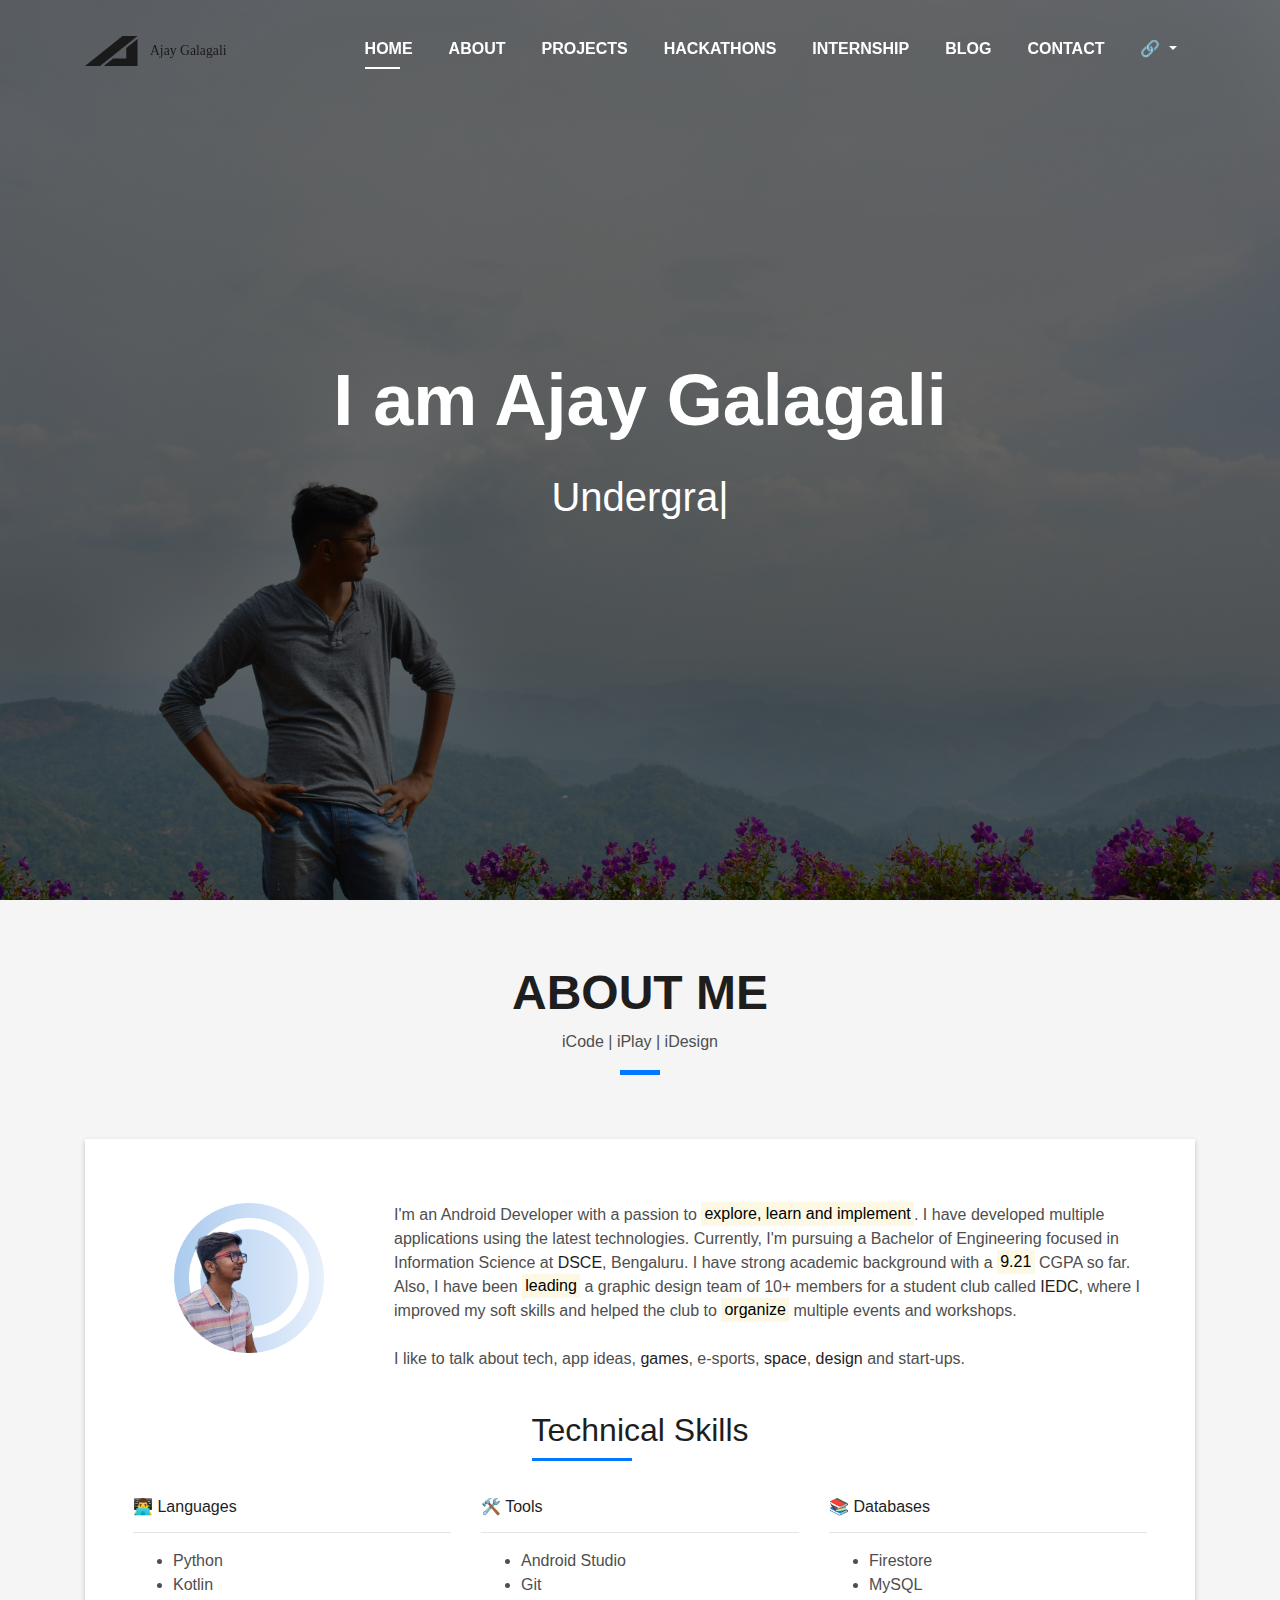
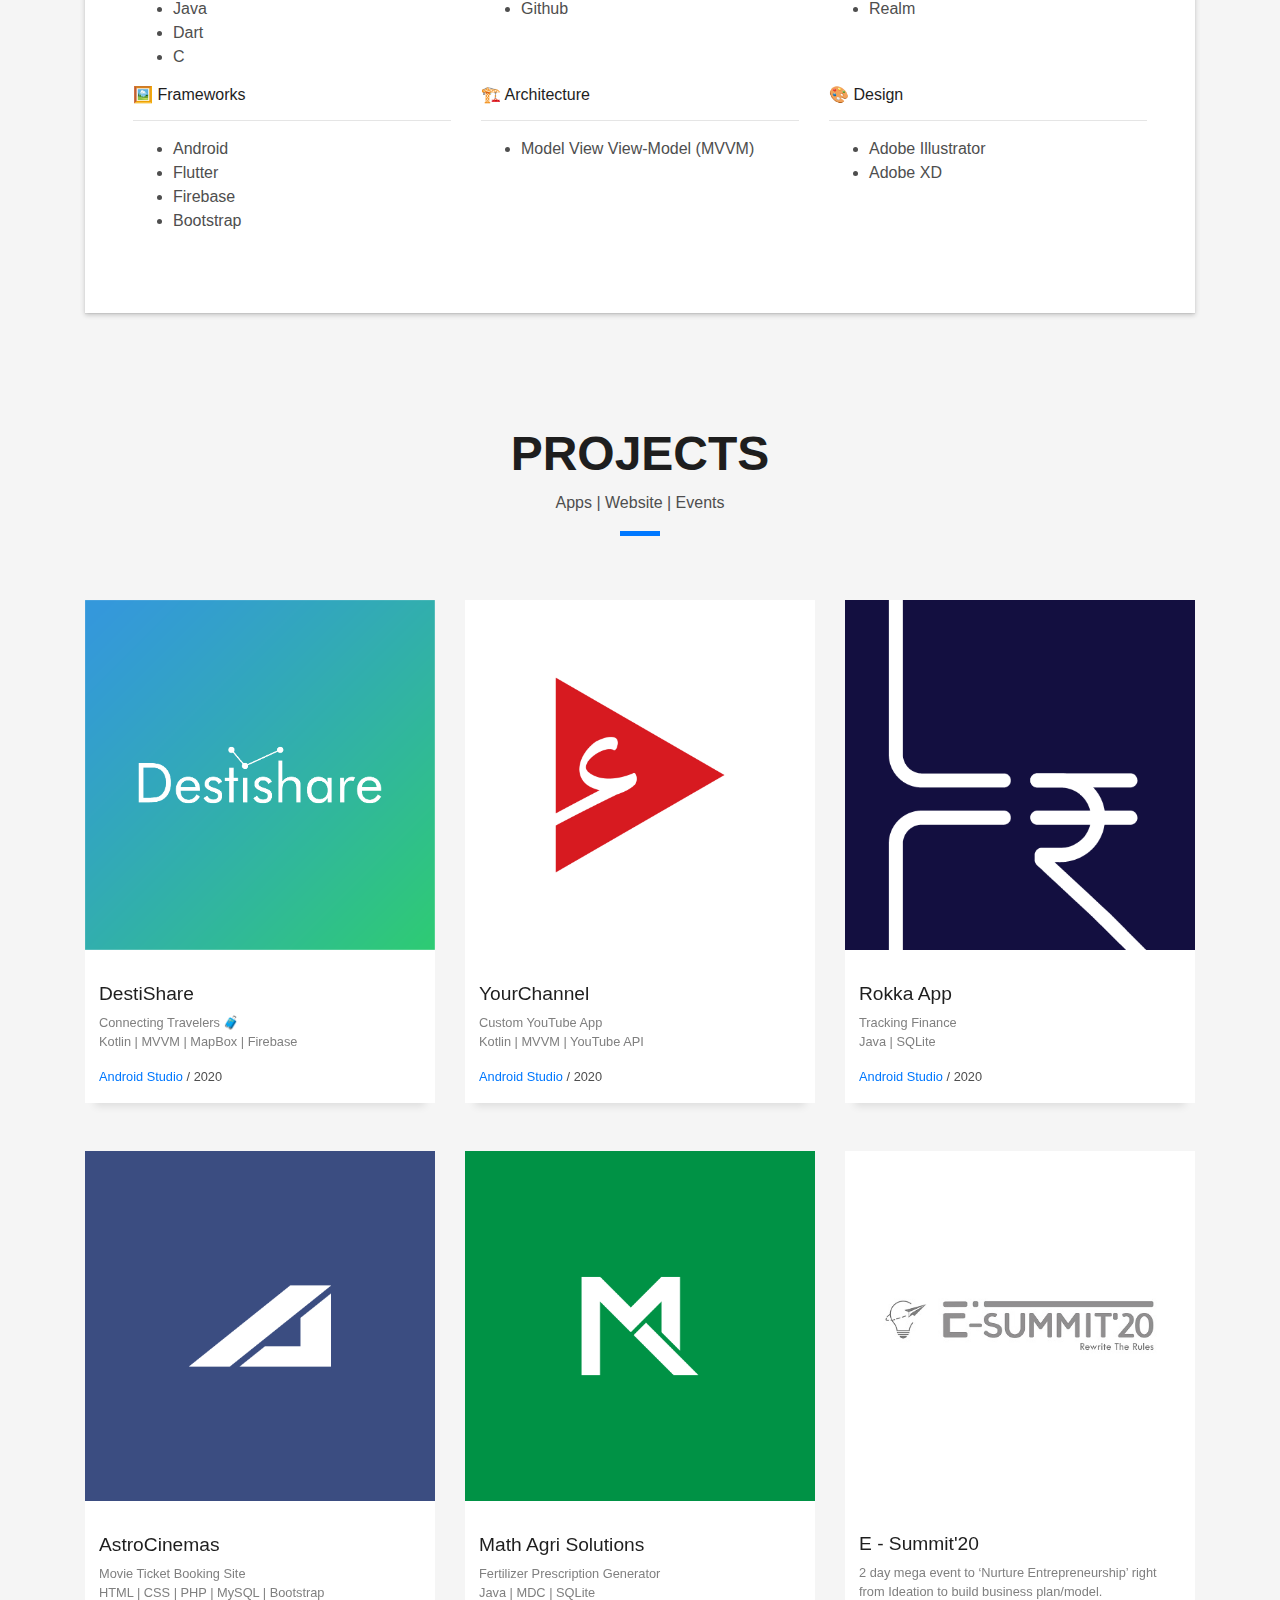
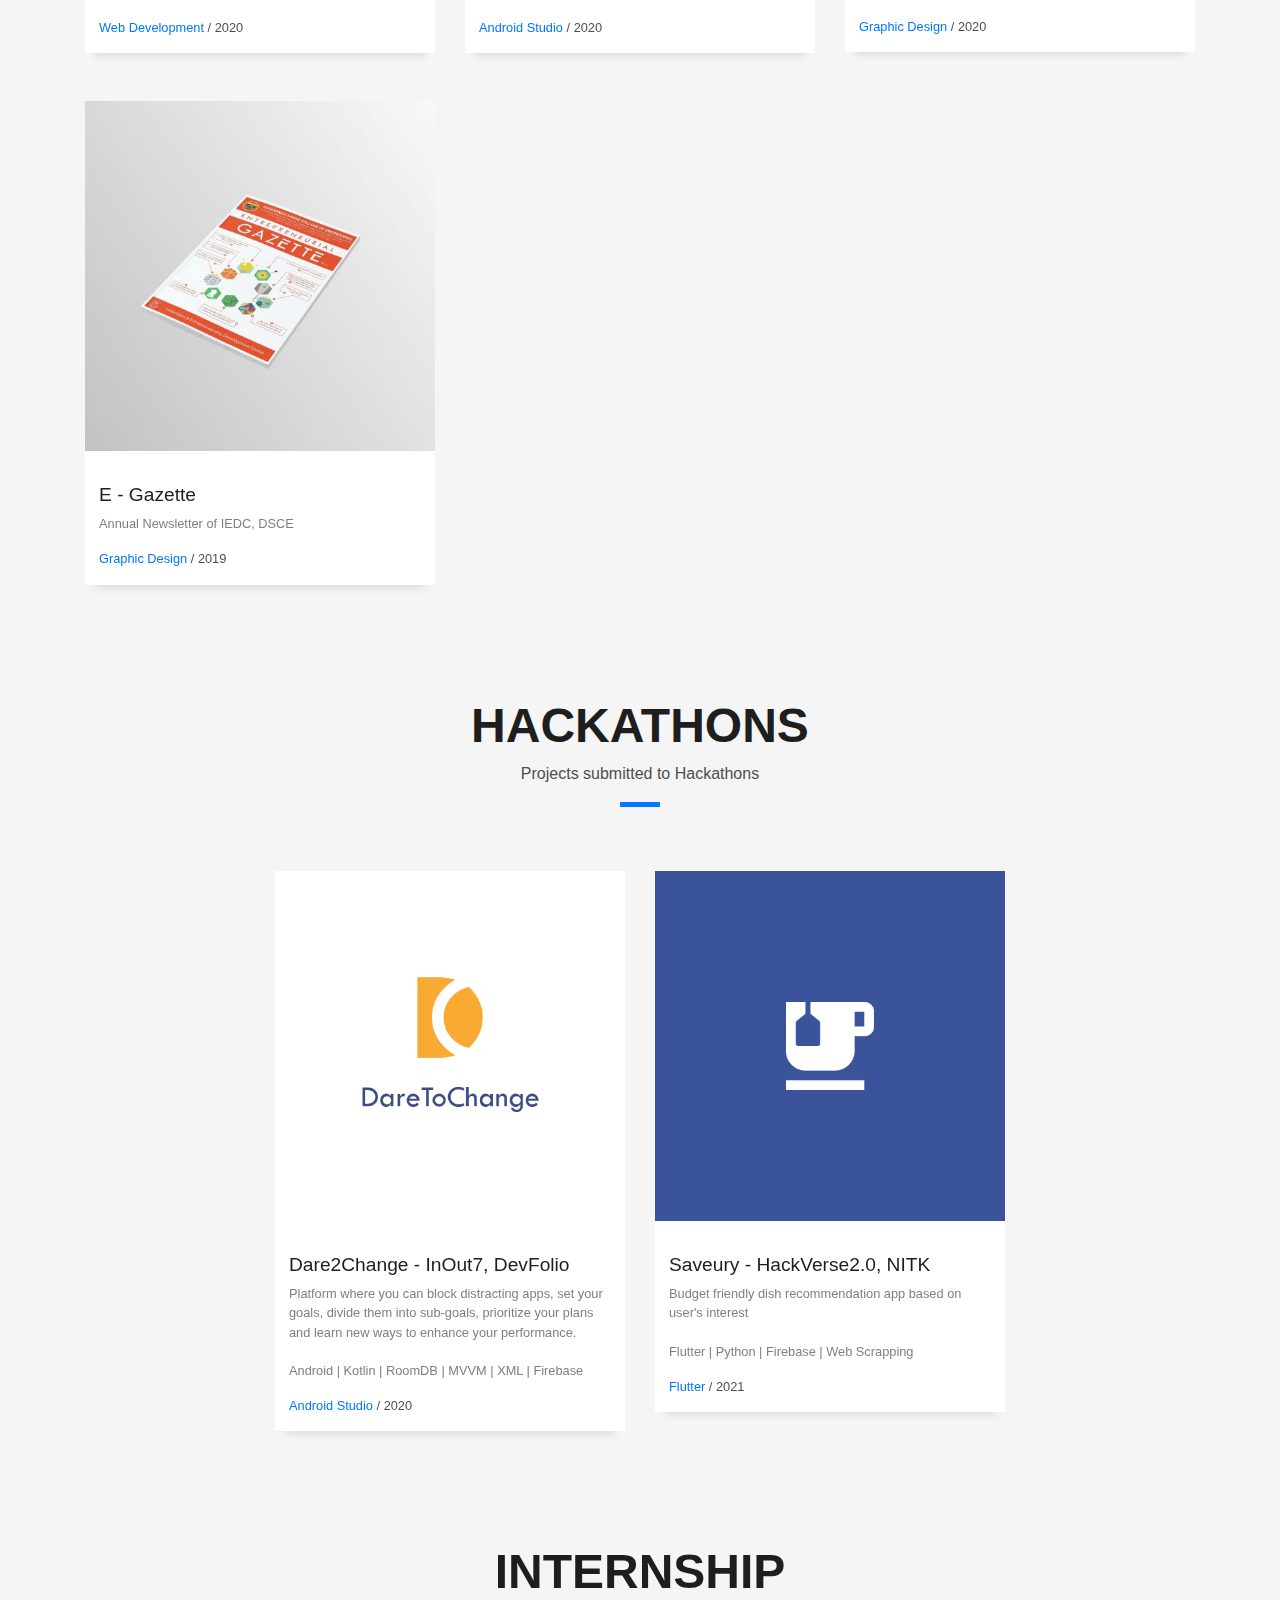
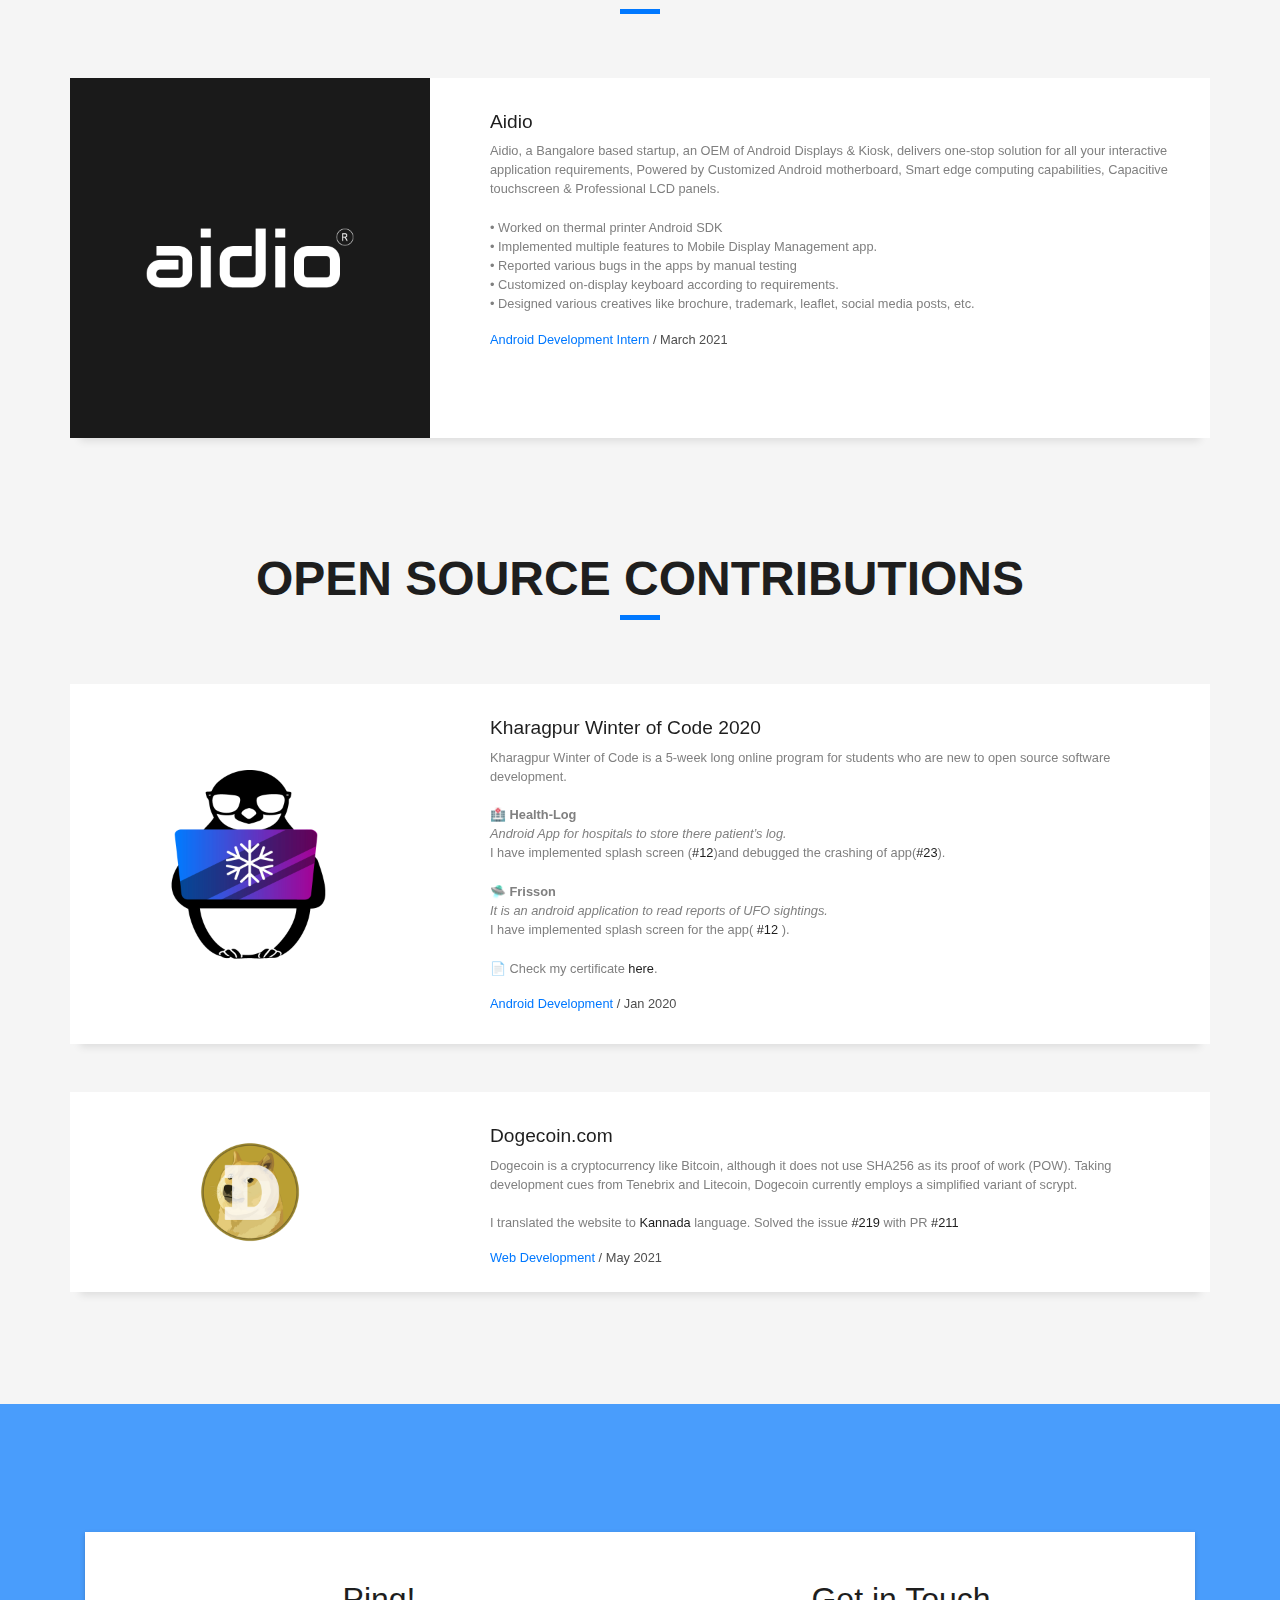
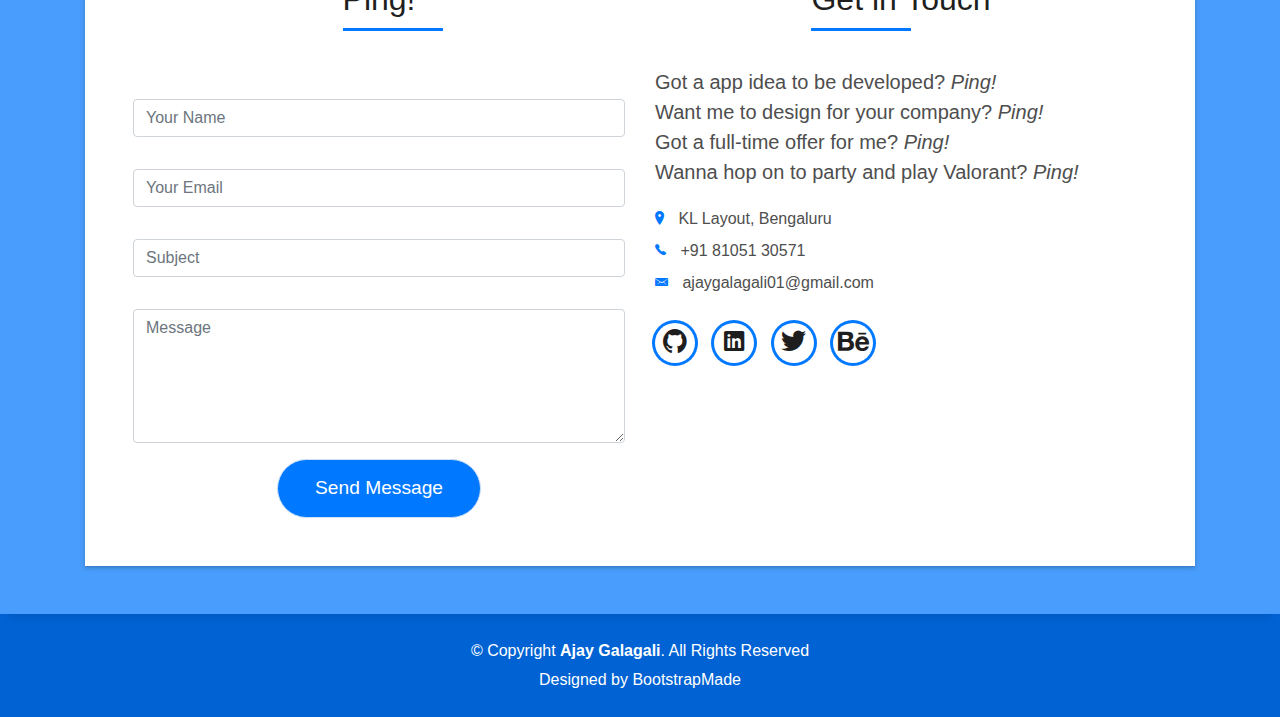
==== commit ad3bc5f3: "Added OSC and links" ====
--- a/index.html
+++ b/index.html
@@ -9,7 +9,11 @@
     <meta content="" name="keywords" />
 
     <!-- Favicons -->
-    <link rel="icon" href="assets/img/brandicon.svg" type="image/icon type" />
+    <link
+      rel="icon"
+      href="assets/img/blog-favicon.png"
+      type="image/icon type"
+    />
 
     <!-- Vendor CSS Files -->
     <link
@@ -45,7 +49,10 @@
       id="mainNav"
     >
       <div class="container">
-        <a class="navbar-brand js-scroll" href="#page-top">Ajay Galagali</a>
+        <a class="navbar-brand" href="#">
+          <img src="assets\img\weblogo.svg" height="30" alt="" />
+        </a>
+        <!-- <a class="navbar-brand js-scroll" href="#page-top">Ajay Galagali</a> -->
         <button
           class="navbar-toggler collapsed"
           type="button"
@@ -93,6 +100,44 @@
             <li class="nav-item">
               <a class="nav-link js-scroll" href="#contact">Contact</a>
             </li>
+            <li class="nav-item dropdown">
+              <a
+                class="nav-link dropdown-toggle"
+                href="#"
+                id="navbarDropdown"
+                role="button"
+                data-toggle="dropdown"
+                aria-haspopup="true"
+                aria-expanded="false"
+              >
+                🔗
+              </a>
+              <div class="dropdown-menu" aria-labelledby="navbarDropdown">
+                <a
+                  class="dropdown-item"
+                  target="_blank"
+                  href="https://github.com/ajaygalagali"
+                  >Github</a
+                >
+                <a
+                  class="dropdown-item"
+                  target="_blank"
+                  href="https://play.google.com/store/apps/developer?id=Ajay+Galagali"
+                  >Playstore</a
+                >
+                <a
+                  class="dropdown-item"
+                  href="https://www.linkedin.com/in/ajaygalagali/"
+                  >LinkedIn</a
+                >
+                <a
+                  class="dropdown-item"
+                  target="_blank"
+                  href="https://www.behance.net/ajaygalagali"
+                  >Behance</a
+                >
+              </div>
+            </li>
           </ul>
         </div>
       </div>
@@ -152,20 +197,30 @@
                       developed multiple applications using the latest
                       technologies. Currently, I'm pursuing a Bachelor of
                       Engineering focused in Information Science at
-                      <a href="https://dsce.edu.in/">DSCE</a>, Bengaluru. I have
-                      strong academic background with a <mark>9.21</mark> CGPA
-                      so far. Also, I have been <mark>leading</mark> a graphic
-                      design team of 10+ members for a student club called
-                      <a href="https://www.dsce.edu.in/research/iedc">IEDC</a>,
-                      where I improved my soft skills and helped the club to
+                      <a target="_blank" href="https://dsce.edu.in/">DSCE</a>,
+                      Bengaluru. I have strong academic background with a
+                      <mark>9.21</mark> CGPA so far. Also, I have been
+                      <mark>leading</mark> a graphic design team of 10+ members
+                      for a student club called
+                      <a
+                        target="_blank"
+                        href="https://www.dsce.edu.in/research/iedc"
+                        >IEDC</a
+                      >, where I improved my soft skills and helped the club to
                       <mark>organize</mark> multiple events and workshops.
                       <br /><br />
                       I like to talk about tech, app ideas,
-                      <a href="https://playvalorant.com/en-us/">games</a>,
-                      e-sports,
-                      <a href="https://en.wikipedia.org/wiki/Elon_Musk">space</a
+                      <a target="_blank" href="https://playvalorant.com/en-us/"
+                        >games</a
+                      >, e-sports,
+                      <a
+                        target="_blank"
+                        href="https://en.wikipedia.org/wiki/Elon_Musk"
+                        >space</a
                       >,
-                      <a href="https://www.theminimalists.com/minimalism/"
+                      <a
+                        target="_blank"
+                        href="https://www.theminimalists.com/minimalism/"
                         >design</a
                       >
                       and start-ups.
@@ -242,6 +297,17 @@
                     </ul>
                   </div>
                 </div>
+
+                <!-- Download Resume -->
+
+                <!-- <div class="row">
+                  <div class="col-md-12">
+                    <div style="text-align: center">
+                      <a target="_blank" href=""></a>
+                      <button class="btn-primary btn">Download Resume</button>
+                    </div>
+                  </div>
+                </div> -->
               </div>
             </div>
           </div>
@@ -586,6 +652,7 @@
       </section>
       <!-- End Hackathon Section -->
 
+      <!-- INTERNSHIPS -->
       <section id="internships" class="portfolio-mf sect-pt4 route">
         <div class="container">
           <div class="row">
@@ -651,6 +718,156 @@
         </div>
       </section>
       <!-- End Internships Section -->
+
+      <!-- OPEN SOURCE CONTRIBUTIONS -->
+      <section id="internships" class="portfolio-mf sect-pt4 route">
+        <div class="container">
+          <div class="row">
+            <div class="col-sm-12">
+              <div class="title-box text-center">
+                <h3 class="title-a">Open Source Contributions</h3>
+
+                <div class="line-mf"></div>
+              </div>
+            </div>
+          </div>
+
+          <div class="row">
+            <!-- KWoC -->
+            <div class="work-box">
+              <div class="row">
+                <div class="col-md-4">
+                  <a target="_blank" href="https://kwoc.kossiitkgp.org/">
+                    <div class="work-img">
+                      <img
+                        src="assets/img/osc/kwoc-logo.jpg"
+                        alt="Aidio Logo"
+                        class="img-fluid"
+                      />
+                    </div>
+                  </a>
+                </div>
+
+                <div class="col-md">
+                  <div class="work-content">
+                    <a target="_blank" href="https://kwoc.kossiitkgp.org/">
+                      <h2 class="w-title">Kharagpur Winter of Code 2020</h2>
+                    </a>
+                    <p class="w-more" style="color: grey">
+                      Kharagpur Winter of Code is a 5-week long online program
+                      for students who are new to open source software
+                      development.
+                      <br />
+                      <br />
+                      <b>🏥 Health-Log</b> <br />
+                      <i
+                        >Android App for hospitals to store there patient’s
+                        log.</i
+                      >
+                      <br />
+                      I have implemented splash screen (<a
+                        target="_blank"
+                        href="https://github.com/Technical-Hackers/Health-Log/pull/12"
+                        >#12</a
+                      >)and debugged the crashing of app(<a
+                        target="_blank"
+                        href="https://github.com/Technical-Hackers/Health-Log/pull/23"
+                        >#23</a
+                      >).
+
+                      <br />
+                      <br />
+                      <b>🛸 Frisson</b> <br />
+                      <i
+                        >It is an android application to read reports of UFO
+                        sightings.</i
+                      >
+                      <br />
+                      I have implemented splash screen for the app(
+                      <a
+                        target="_blank"
+                        href="https://github.com/vedangj044/ufo-sighting/pull/12"
+                        >#12</a
+                      >
+                      ). <br />
+                      <br />
+                      📄 Check my certificate
+                      <a
+                        target="_blank"
+                        href="https://kossiitkgp.org/public-files/KWoC/2020-Certificates/Student/ajaygalagali.pdf"
+                        >here</a
+                      >.
+                    </p>
+                    <div class="w-more">
+                      <span class="w-ctegory">Android Development</span>
+                      /
+                      <span class="w-date">Jan 2020</span>
+                    </div>
+                  </div>
+                </div>
+              </div>
+            </div>
+
+            <!-- DOGECOINS -->
+            <div class="work-box">
+              <div class="row">
+                <div class="col-md-4">
+                  <a target="_blank" href="https://dogecoin.com/">
+                    <div class="work-img text-center">
+                      <img
+                        src="assets/img/osc/dogecoin-300.png"
+                        alt="Dogecoin Logo"
+                        style="height: 200px; padding: 50px"
+                        class="img-fluid"
+                      />
+                    </div>
+                  </a>
+                </div>
+
+                <div class="col-md">
+                  <div class="work-content">
+                    <a target="_blank" href="https://dogecoin.com/">
+                      <h2 class="w-title">Dogecoin.com</h2>
+                    </a>
+                    <p class="w-more" style="color: grey">
+                      Dogecoin is a cryptocurrency like Bitcoin, although it
+                      does not use SHA256 as its proof of work (POW). Taking
+                      development cues from Tenebrix and Litecoin, Dogecoin
+                      currently employs a simplified variant of scrypt.
+                      <br />
+                      <br />
+                      I translated the website to
+                      <a
+                        target="_blank"
+                        href="https://en.wikipedia.org/wiki/Kannada"
+                        >Kannada</a
+                      >
+                      language. Solved the issue
+                      <a
+                        target="_blank"
+                        href="https://github.com/dogecoin/dogecoin.com/issues/219"
+                        >#219</a
+                      >
+                      with PR
+                      <a
+                        target="_blank"
+                        href="https://github.com/dogecoin/dogecoin.com/pull/211"
+                        >#211</a
+                      >
+                    </p>
+                    <div class="w-more">
+                      <span class="w-ctegory">Web Development</span>
+                      /
+                      <span class="w-date">May 2021</span>
+                    </div>
+                  </div>
+                </div>
+              </div>
+            </div>
+          </div>
+        </div>
+      </section>
+      <!-- End Open Source Contribution Section -->
 
       <!-- ======= Contact Section ======= -->
       <section
@@ -753,7 +970,7 @@
                           Want me to design for your company? <i>Ping!</i>
                           <br />
                           Got a full-time offer for me? <i>Ping!</i> <br />
-                          Wana hop on to party and play Valorant? <i>Ping!</i>
+                          Wanna hop on to party and play Valorant? <i>Ping!</i>
                         </p>
                         <ul class="list-ico">
                           <li>
@@ -837,7 +1054,9 @@
             Purchase the pro version with working PHP/AJAX contact form: https://bootstrapmade.com/buy/?theme=DevFolio
           -->
                 Designed by
-                <a href="https://bootstrapmade.com/">BootstrapMade</a>
+                <a target="_blank" href="https://bootstrapmade.com/"
+                  >BootstrapMade</a
+                >
               </div>
             </div>
           </div>
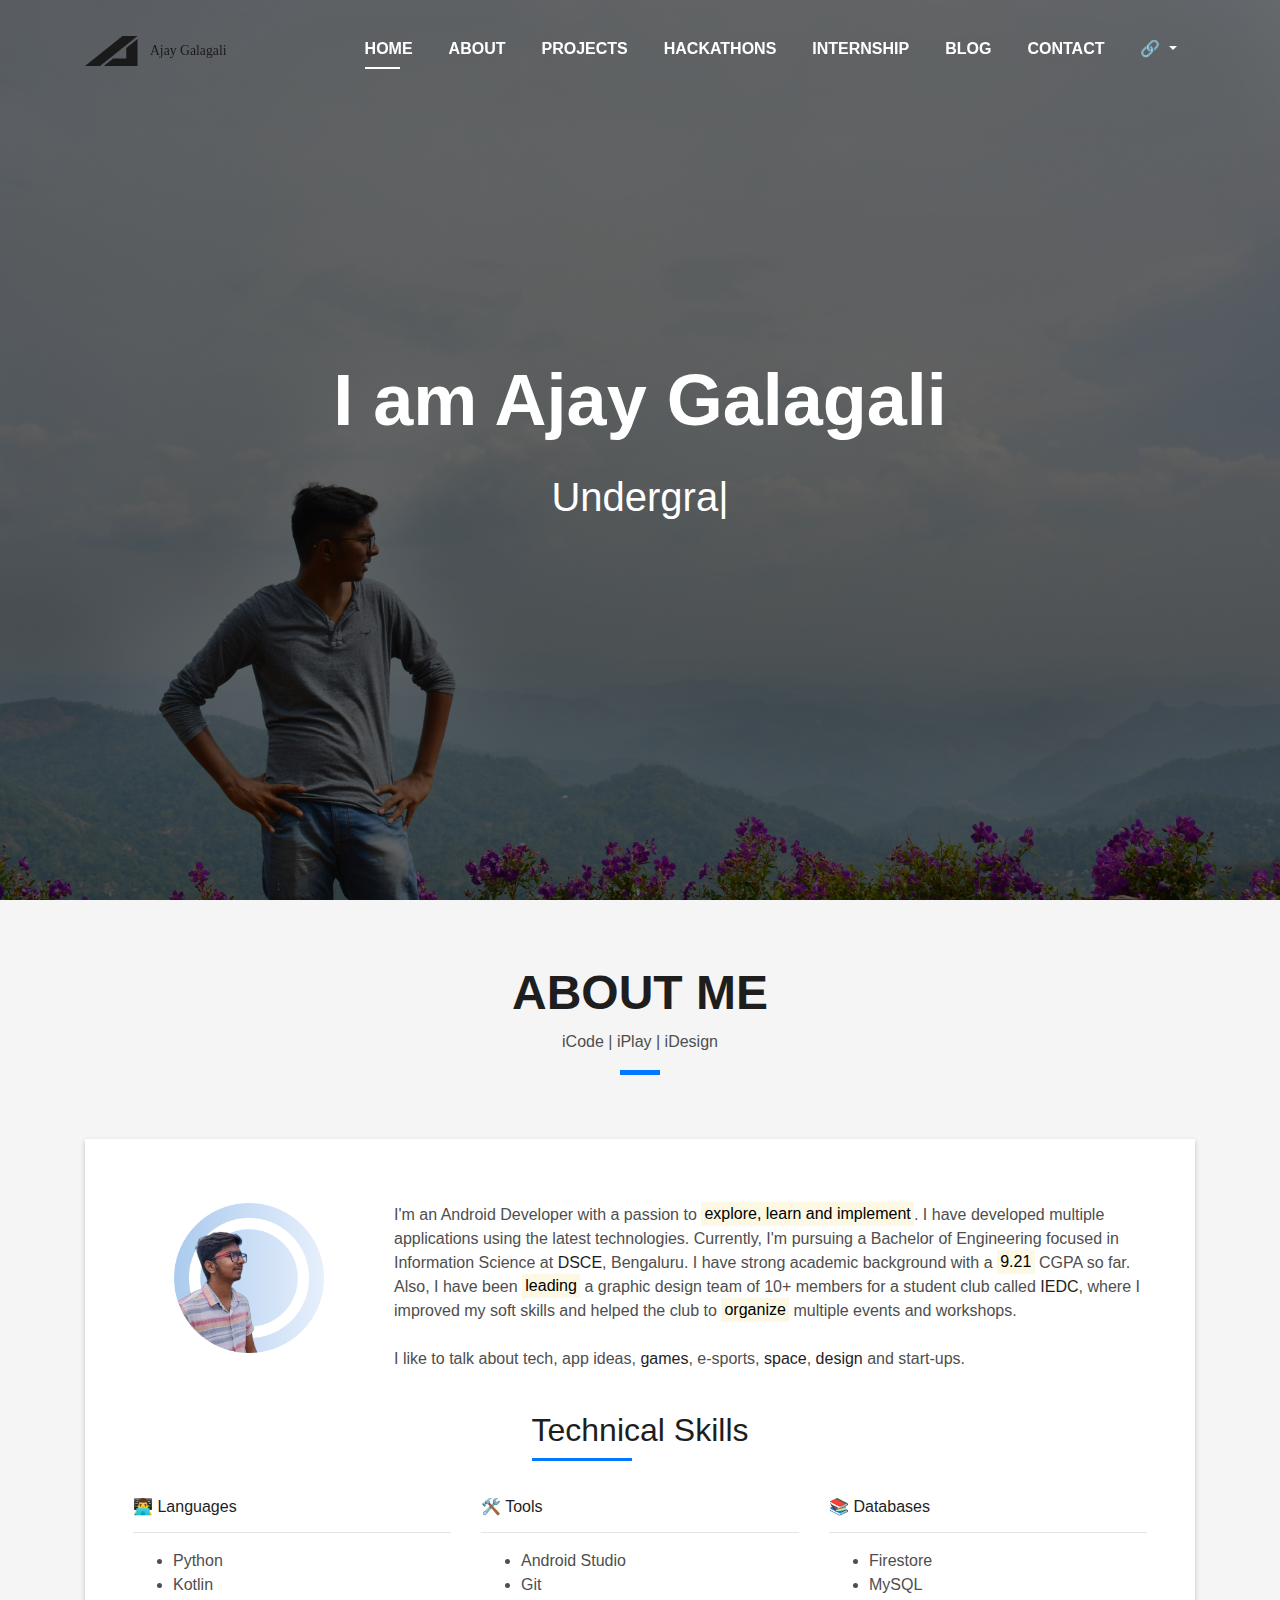
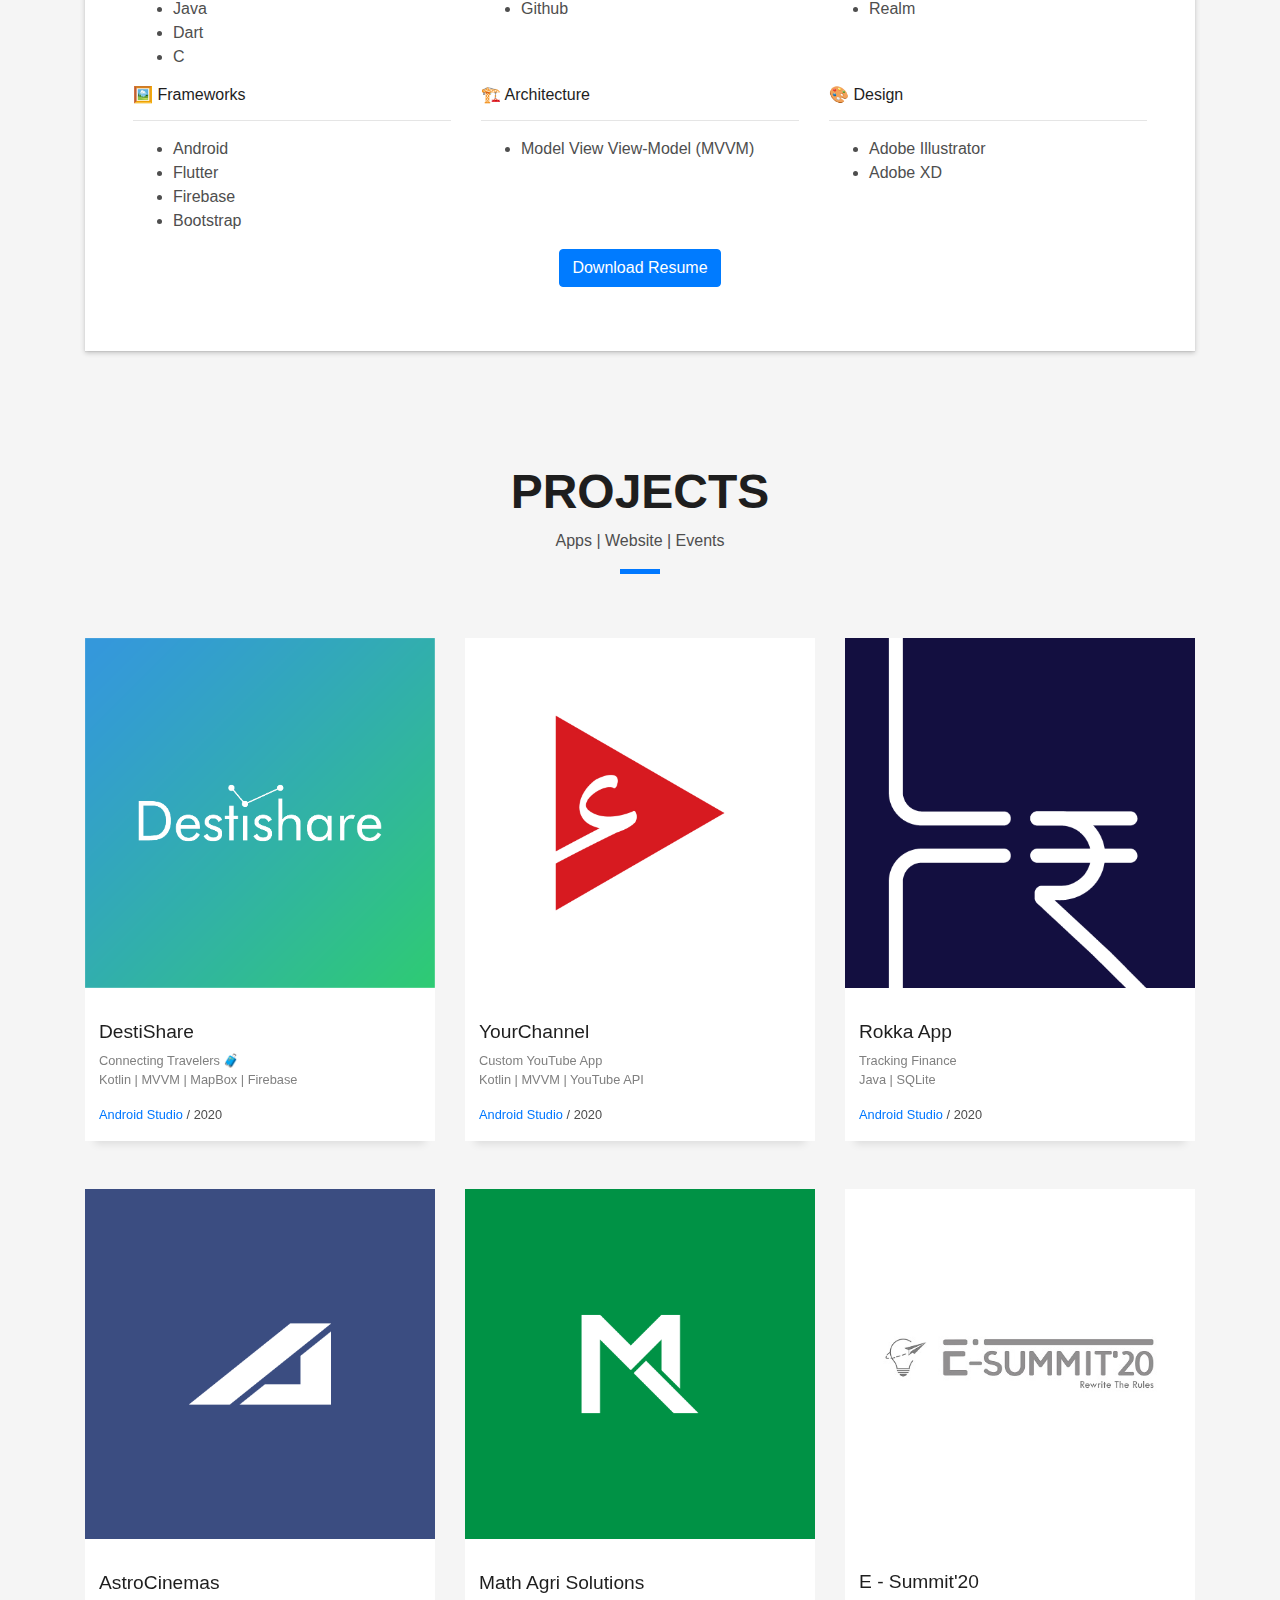
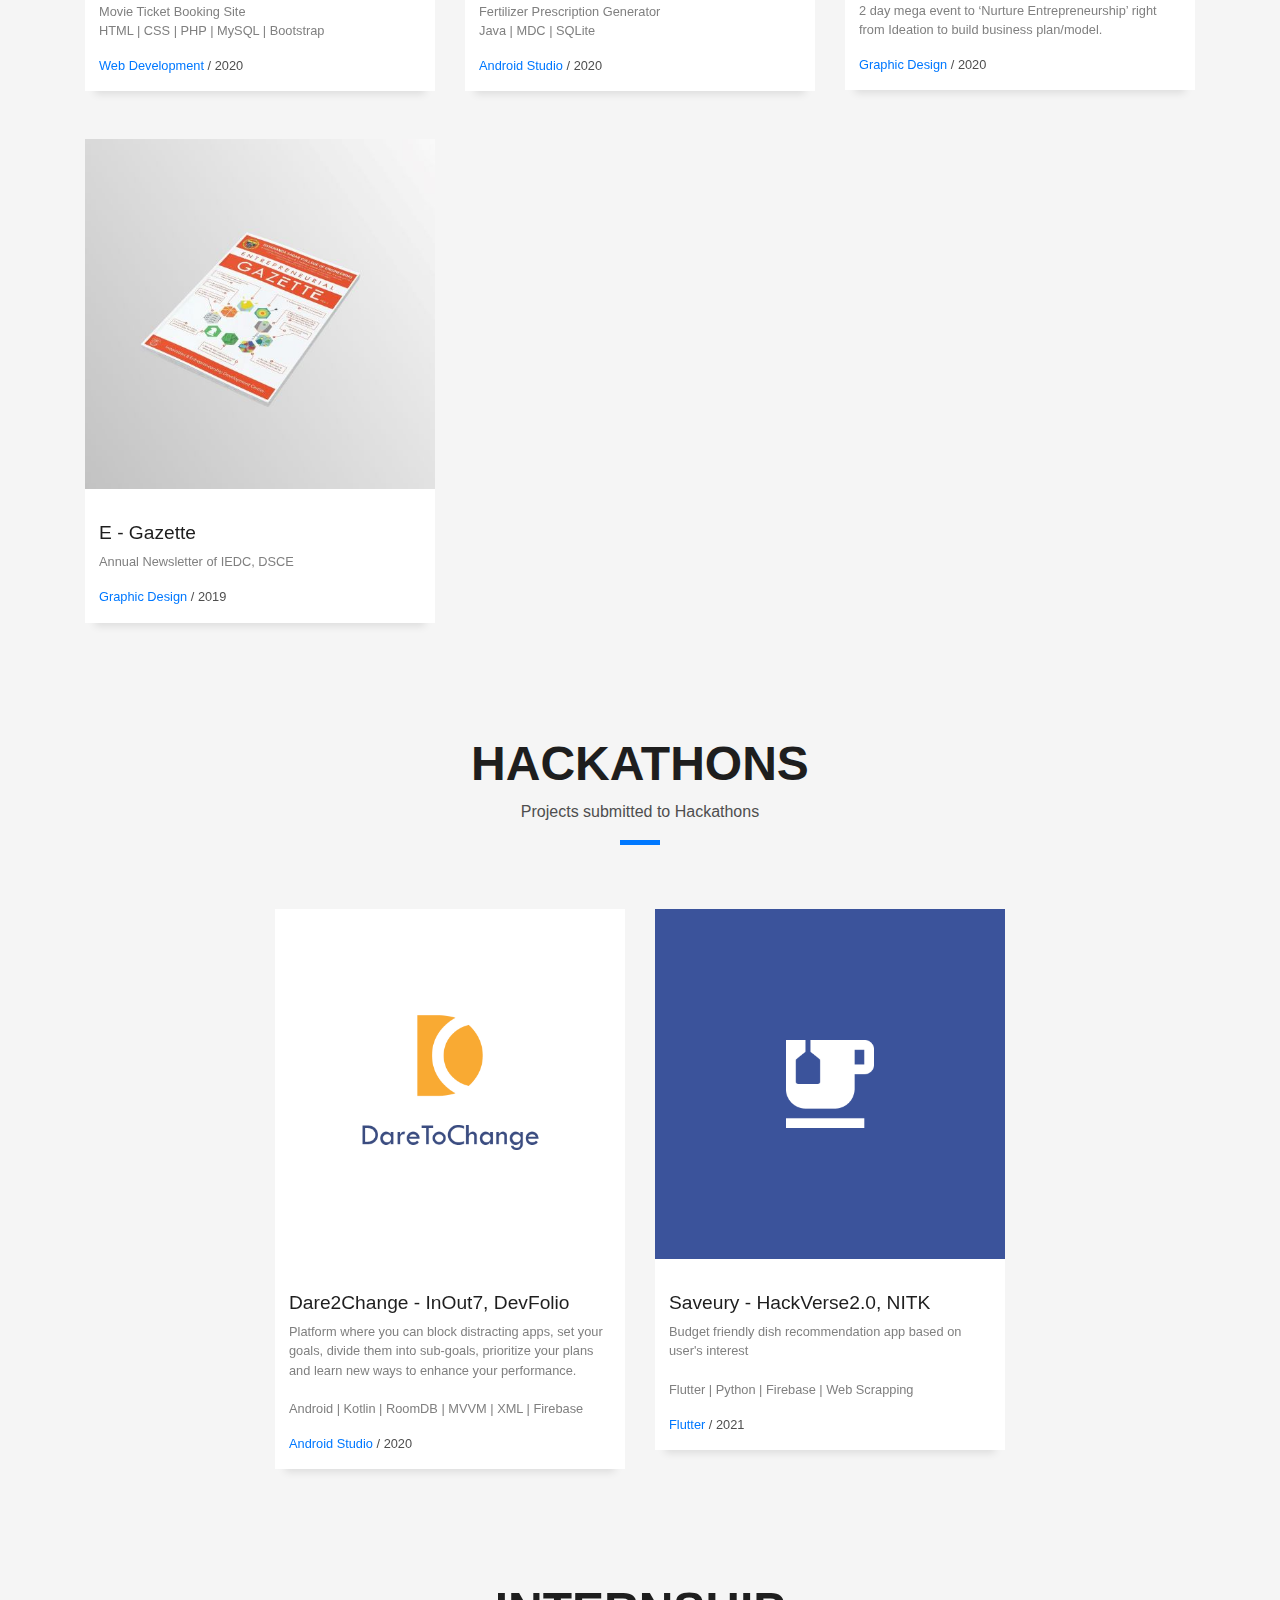
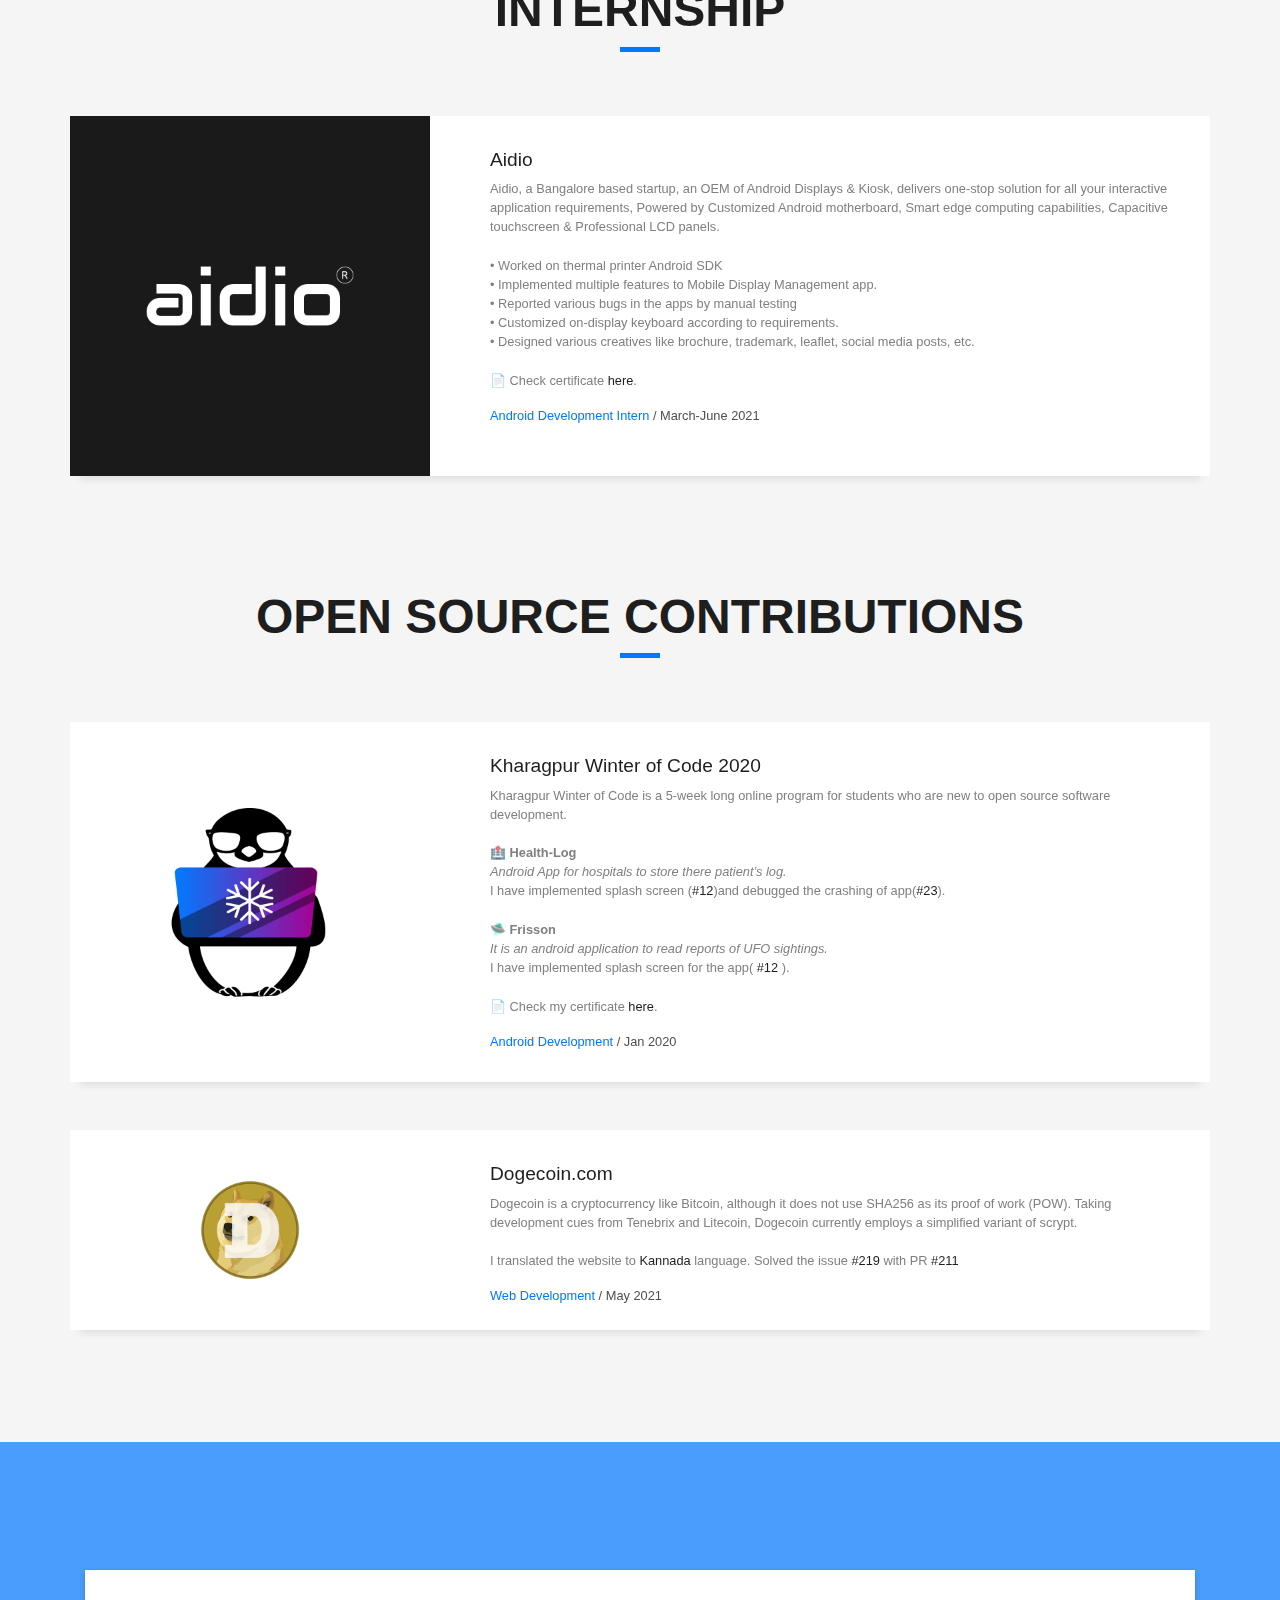
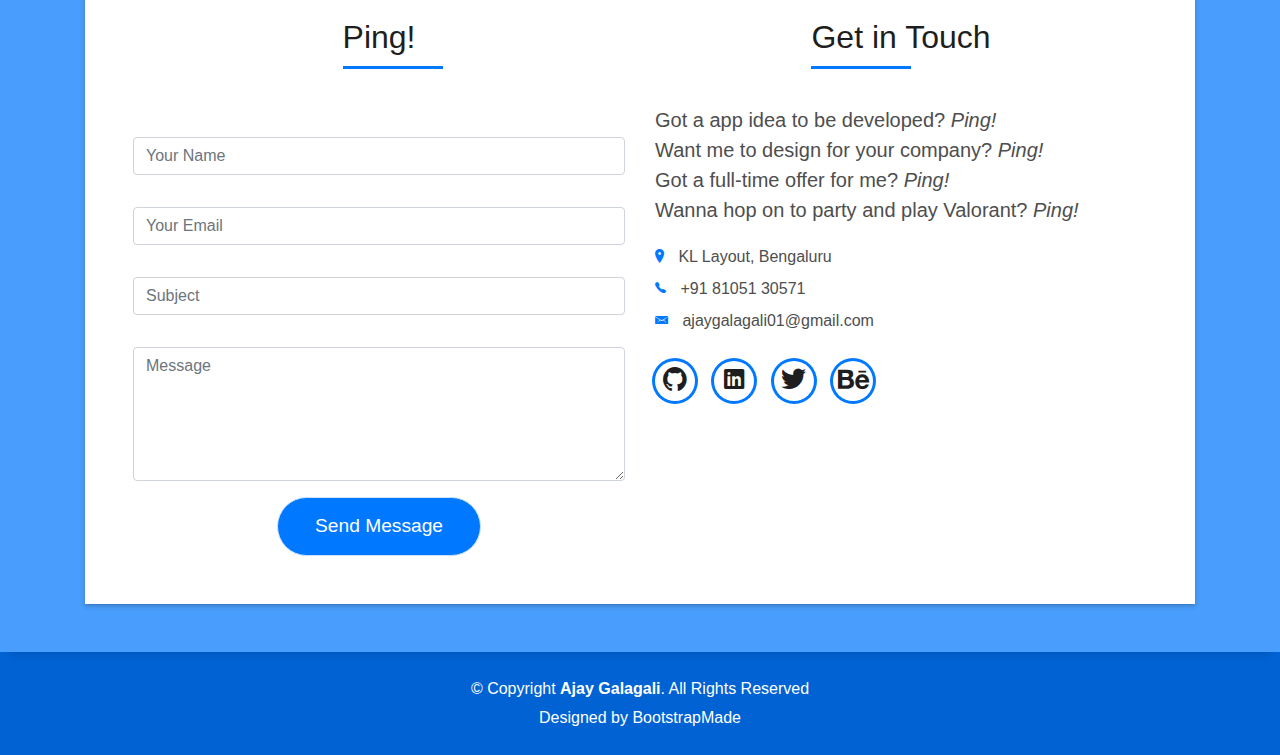
==== commit fa7cdb52: "added internship certificate" ====
--- a/index.html
+++ b/index.html
@@ -300,14 +300,19 @@
 
                 <!-- Download Resume -->
 
-                <!-- <div class="row">
+                <div class="row">
                   <div class="col-md-12">
                     <div style="text-align: center">
-                      <a target="_blank" href=""></a>
-                      <button class="btn-primary btn">Download Resume</button>
-                    </div>
-                  </div>
-                </div> -->
+                      <a
+                        target="_blank"
+                        href="assets\downloads\AjayGalagali-July21.pdf"
+                        ><button class="btn-primary btn">
+                          Download Resume
+                        </button></a
+                      >
+                    </div>
+                  </div>
+                </div>
               </div>
             </div>
           </div>
@@ -703,12 +708,18 @@
                       • Customized on-display keyboard according to
                       requirements. <br />
                       • Designed various creatives like brochure, trademark,
-                      leaflet, social media posts, etc. <br />
+                      leaflet, social media posts, etc. <br /> <br/>
+                      📄 Check certificate
+                      <a
+                        target="_blank"
+                        href="assets/downloads/Aidio-Internship.pdf"
+                        >here</a
+                      >.
                     </p>
                     <div class="w-more">
                       <span class="w-ctegory">Android Development Intern</span>
                       /
-                      <span class="w-date">March 2021</span>
+                      <span class="w-date">March-June 2021</span>
                     </div>
                   </div>
                 </div>
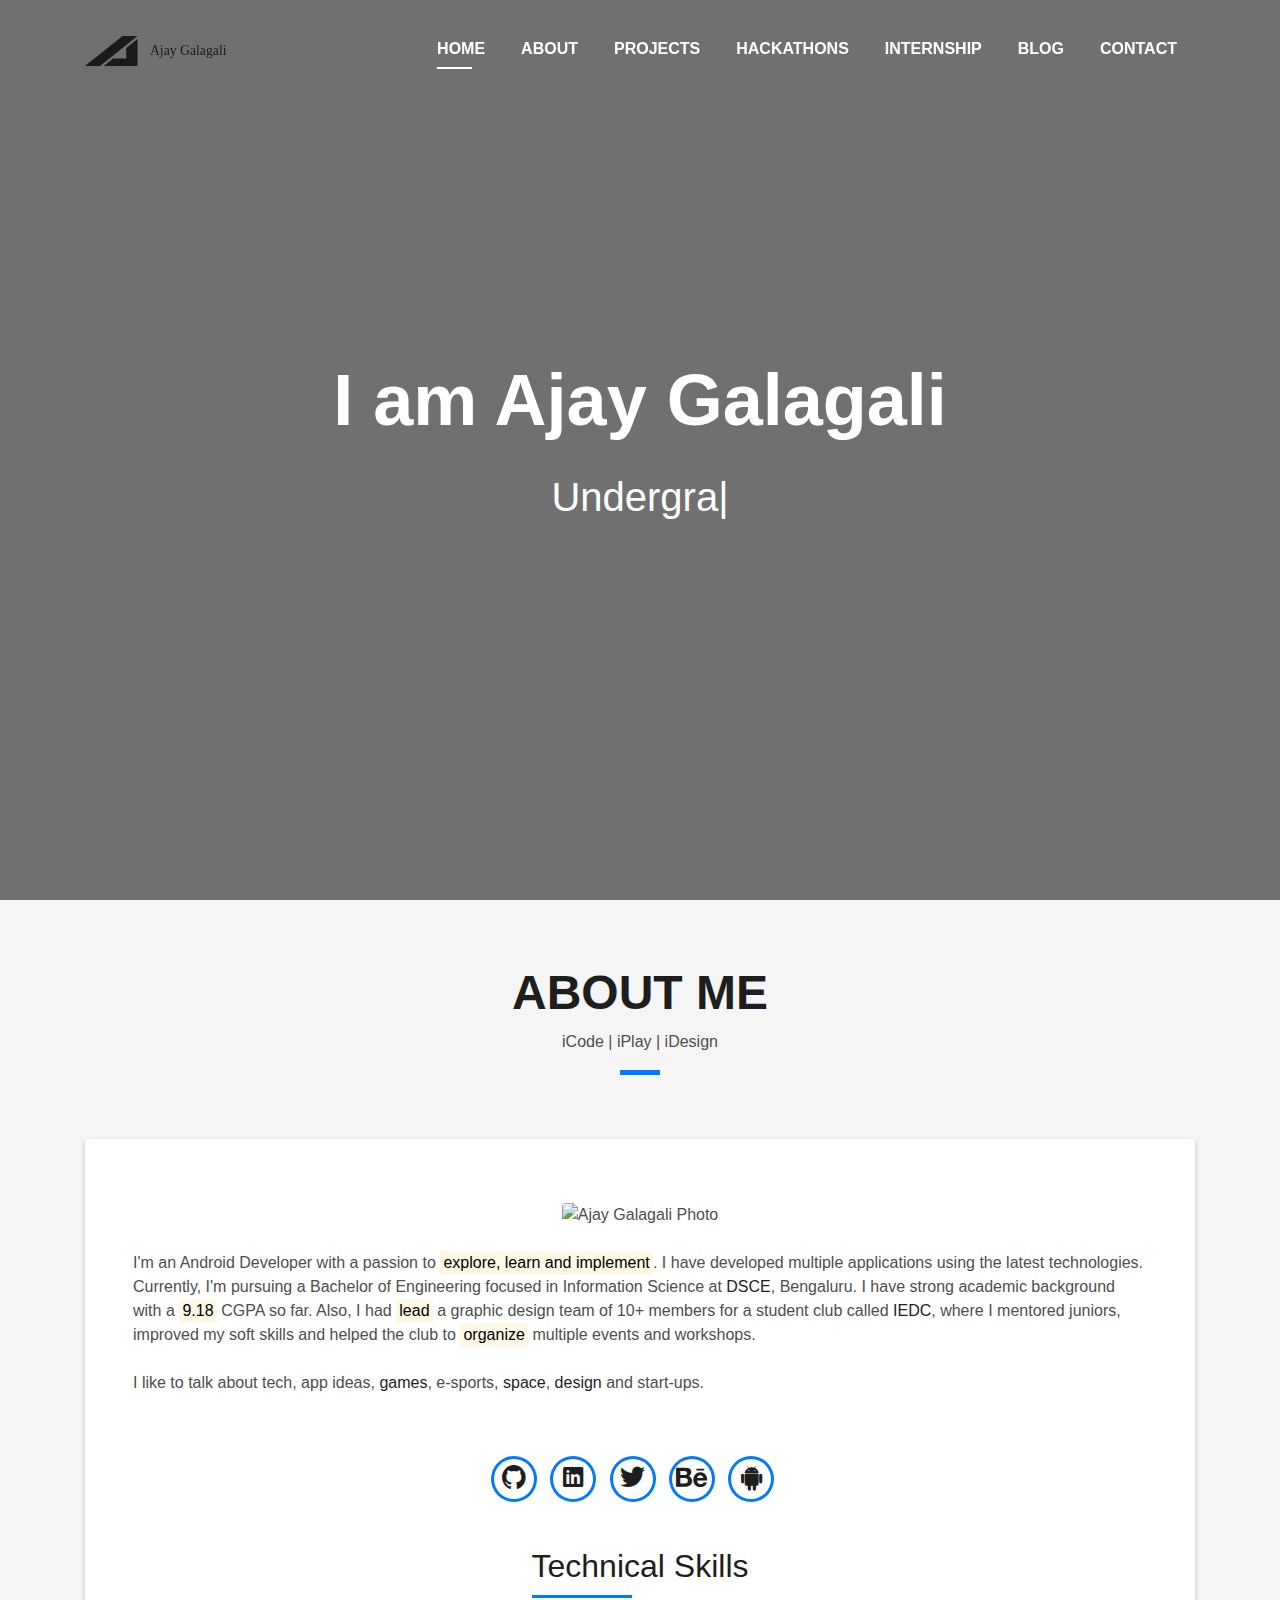
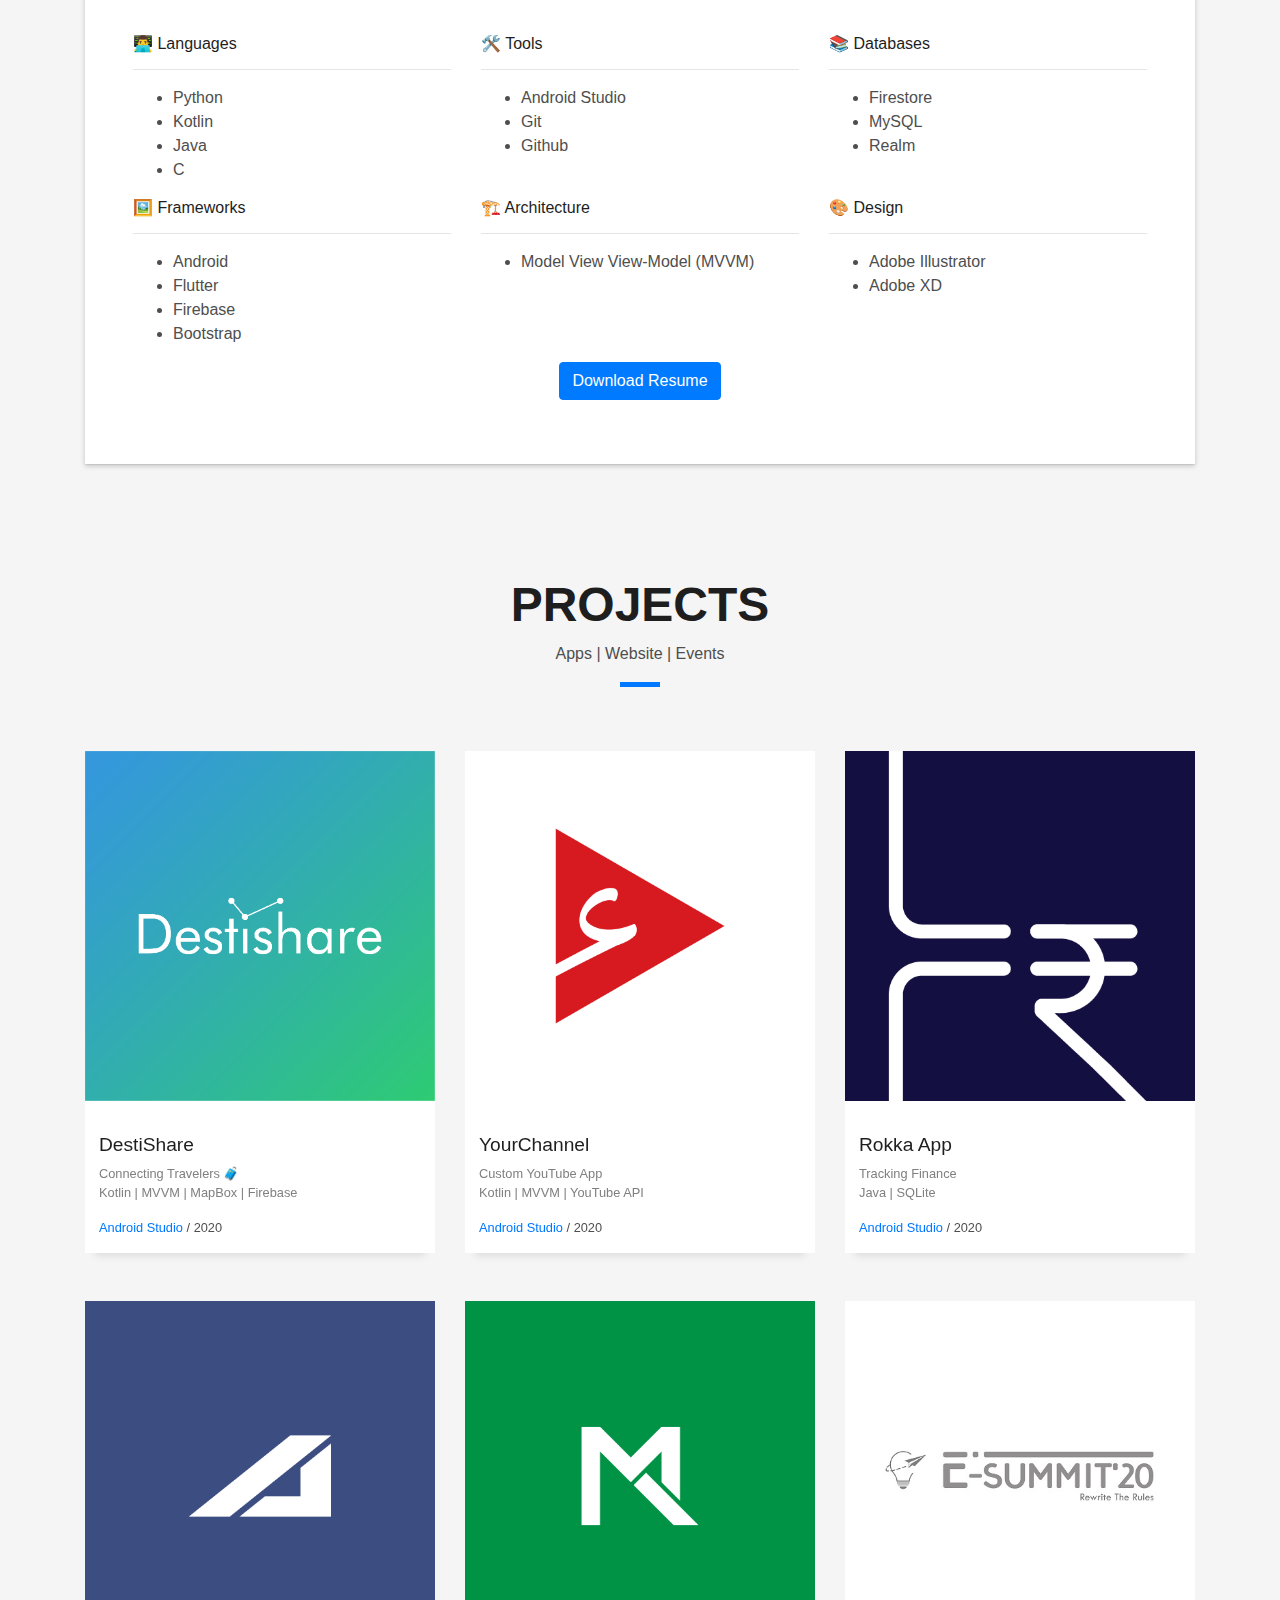
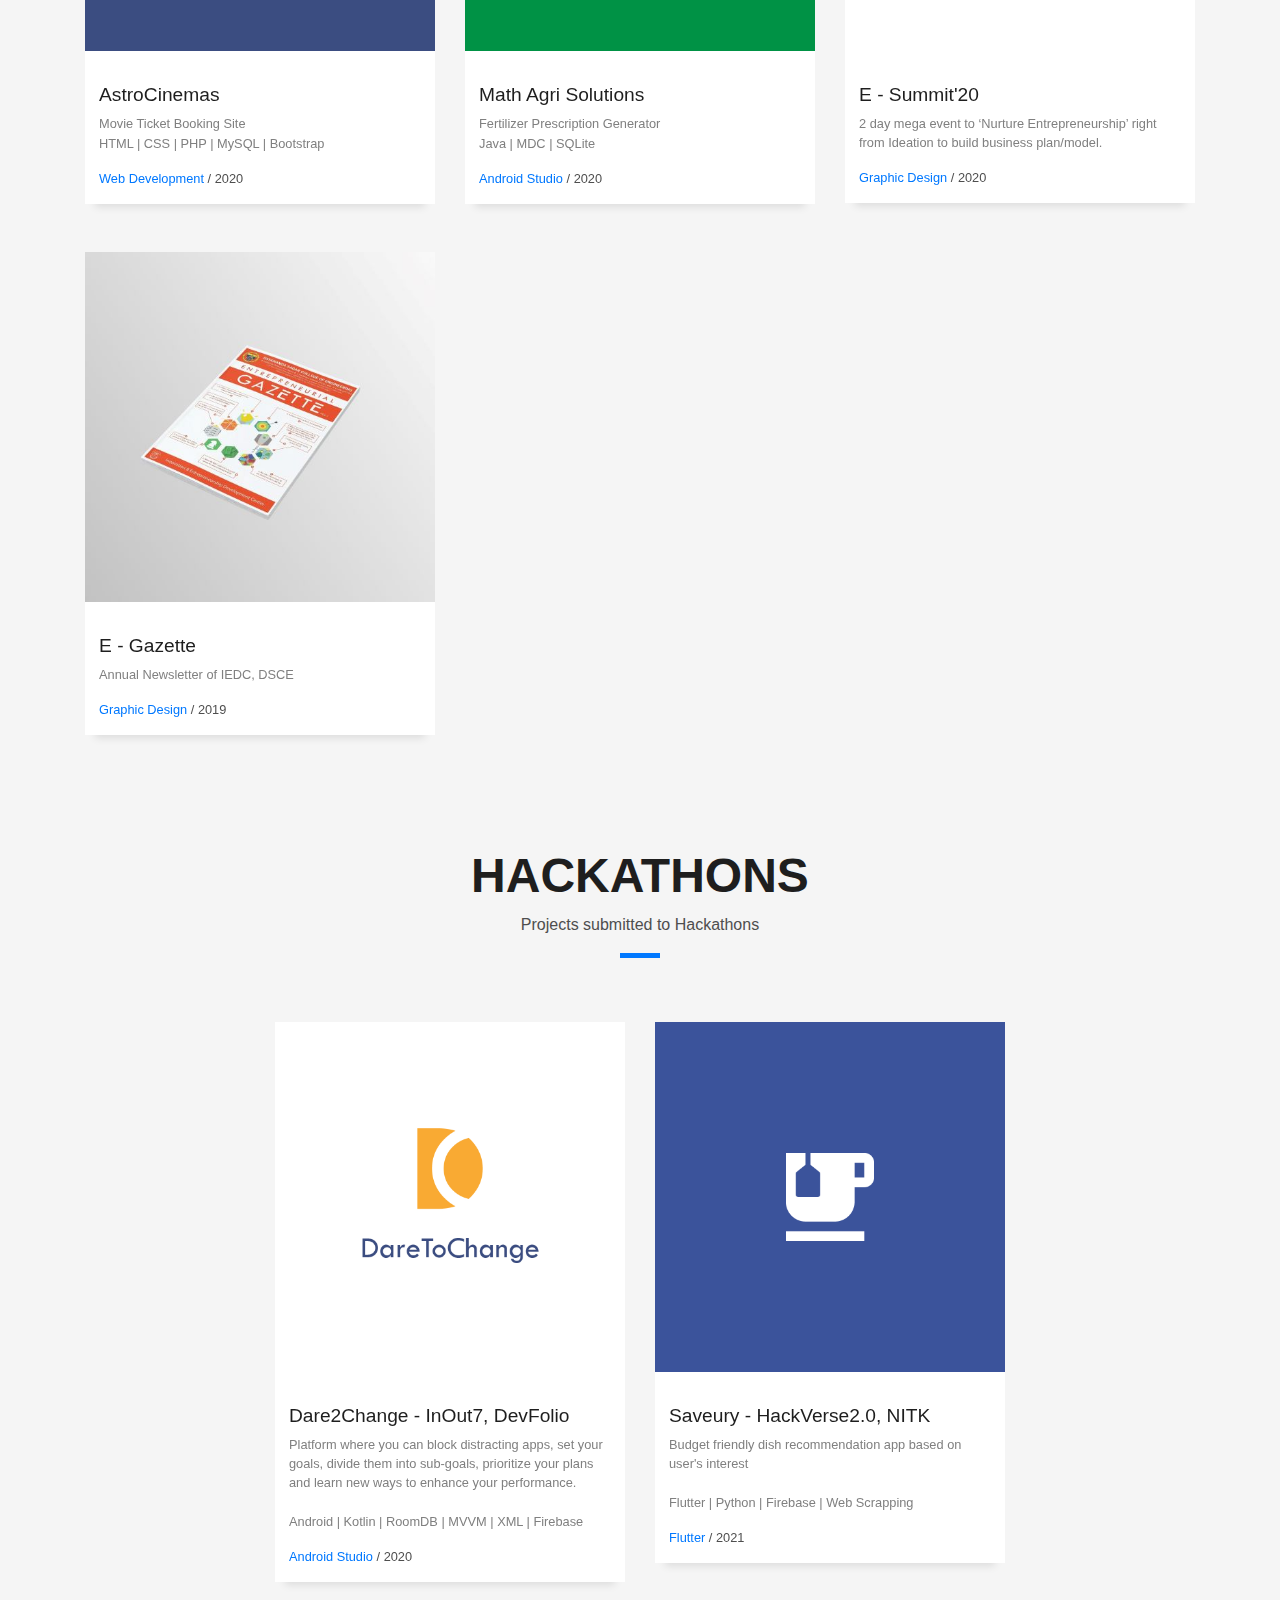
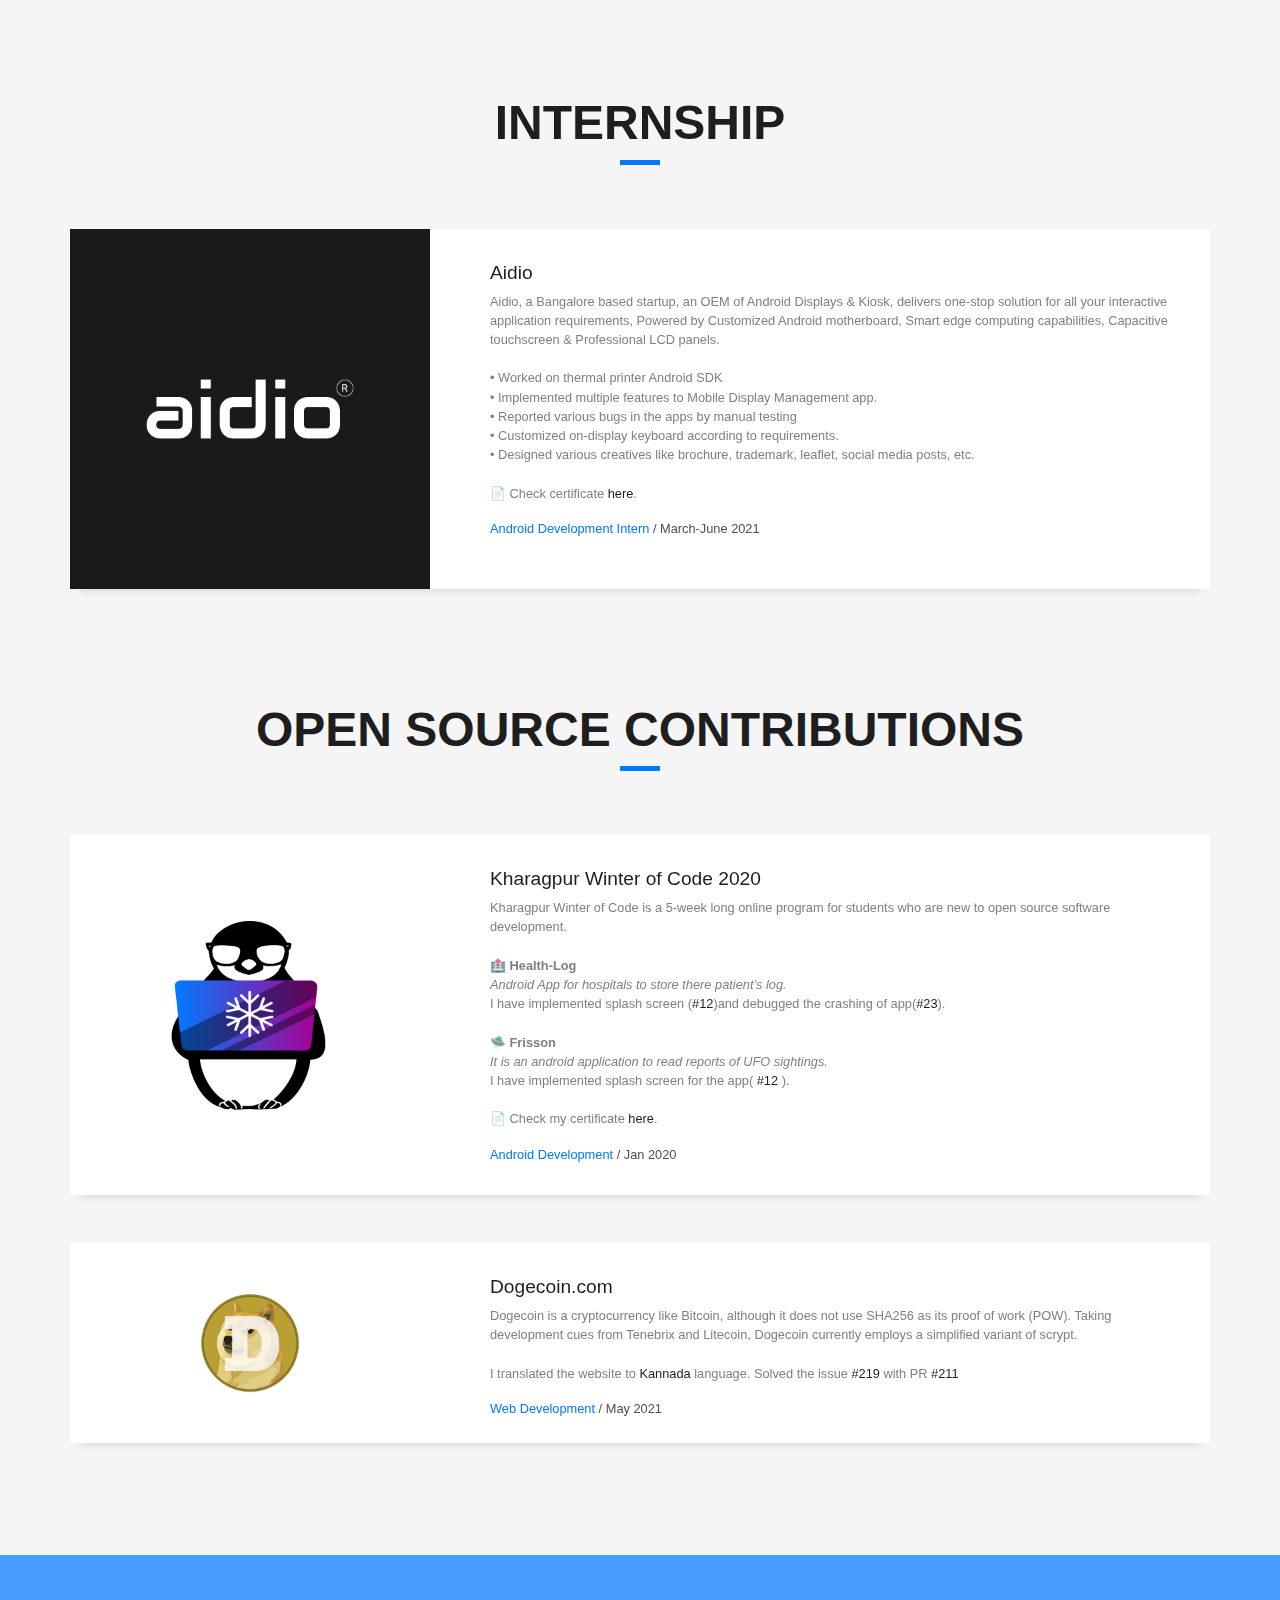
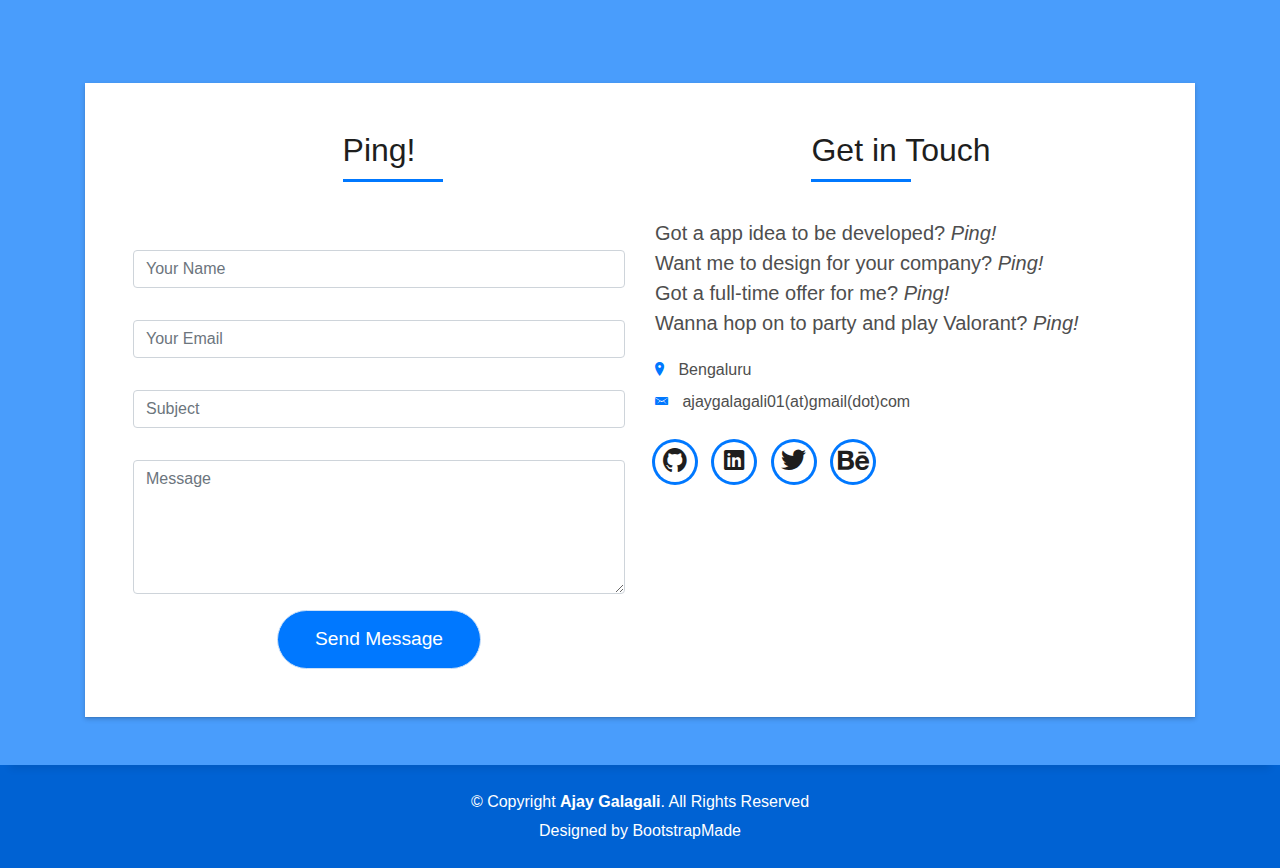
==== commit ee4b7021: "Update index.html" ====
--- a/index.html
+++ b/index.html
@@ -100,44 +100,6 @@
             <li class="nav-item">
               <a class="nav-link js-scroll" href="#contact">Contact</a>
             </li>
-            <li class="nav-item dropdown">
-              <a
-                class="nav-link dropdown-toggle"
-                href="#"
-                id="navbarDropdown"
-                role="button"
-                data-toggle="dropdown"
-                aria-haspopup="true"
-                aria-expanded="false"
-              >
-                🔗
-              </a>
-              <div class="dropdown-menu" aria-labelledby="navbarDropdown">
-                <a
-                  class="dropdown-item"
-                  target="_blank"
-                  href="https://github.com/ajaygalagali"
-                  >Github</a
-                >
-                <a
-                  class="dropdown-item"
-                  target="_blank"
-                  href="https://play.google.com/store/apps/developer?id=Ajay+Galagali"
-                  >Playstore</a
-                >
-                <a
-                  class="dropdown-item"
-                  href="https://www.linkedin.com/in/ajaygalagali/"
-                  >LinkedIn</a
-                >
-                <a
-                  class="dropdown-item"
-                  target="_blank"
-                  href="https://www.behance.net/ajaygalagali"
-                  >Behance</a
-                >
-              </div>
-            </li>
           </ul>
         </div>
       </div>
@@ -146,7 +108,7 @@
     <div
       id="home"
       class="intro route bg-image"
-      style="background-image: url(assets/img/ajay.jpeg)"
+      style="background-image: url(assets/img/cover.png)"
     >
       <div class="overlay-itro"></div>
       <div class="intro-content display-table">
@@ -179,18 +141,21 @@
             <div class="col-md-12">
               <div class="box-shadow-full">
                 <div class="row">
-                  <div class="col-md-3">
+                  <div class="col-md">
                     <div class="text-center">
                       <img
-                        height="150"
-                        width="150"
-                        src="assets/img/ajay_profile_pic.png"
+                        height="300"
+                        width="300"
+                        src="assets/img/aj-square-2.png"
                         class="img-fluid rounded b-shadow-a"
                         alt="Ajay Galagali Photo"
                       />
                     </div>
                   </div>
-                  <div class="col-md-9">
+                </div>
+                <div class="row">
+                  <div class="col-md-12">
+                    <br />
                     <p>
                       I'm an Android Developer with a passion to
                       <mark>explore, learn and implement</mark>. I have
@@ -199,16 +164,16 @@
                       Engineering focused in Information Science at
                       <a target="_blank" href="https://dsce.edu.in/">DSCE</a>,
                       Bengaluru. I have strong academic background with a
-                      <mark>9.21</mark> CGPA so far. Also, I have been
-                      <mark>leading</mark> a graphic design team of 10+ members
-                      for a student club called
+                      <mark>9.18</mark> CGPA so far. Also, I had
+                      <mark>lead</mark> a graphic design team of 10+ members for
+                      a student club called
                       <a
                         target="_blank"
                         href="https://www.dsce.edu.in/research/iedc"
                         >IEDC</a
-                      >, where I improved my soft skills and helped the club to
-                      <mark>organize</mark> multiple events and workshops.
-                      <br /><br />
+                      >, where I mentored juniors, improved my soft skills and
+                      helped the club to <mark>organize</mark> multiple events
+                      and workshops. <br /><br />
                       I like to talk about tech, app ideas,
                       <a target="_blank" href="https://playvalorant.com/en-us/"
                         >games</a
@@ -229,6 +194,55 @@
                 </div>
                 <br />
                 <div class="row">
+                  <div class="col-md">
+                    <div class="socials text-center">
+                      <ul>
+                        <li>
+                          <a
+                            href="https://github.com/ajaygalagali"
+                            target="_blank"
+                            ><span class="ico-circle"
+                              ><i class="ion-social-github"></i></span
+                          ></a>
+                        </li>
+                        <li>
+                          <a
+                            href="https://www.linkedin.com/in/ajaygalagali/"
+                            target="_blank"
+                            ><span class="ico-circle"
+                              ><i class="ion-social-linkedin"></i></span
+                          ></a>
+                        </li>
+                        <li>
+                          <a
+                            href="https://www.twitter.com/ajaygalagali"
+                            target="_blank"
+                            ><span class="ico-circle"
+                              ><i class="ion-social-twitter"></i></span
+                          ></a>
+                        </li>
+                        <li>
+                          <a
+                            href="https://www.behance.net/ajaygalagali"
+                            target="_blank"
+                            ><span class="ico-circle"
+                              ><i class="fa fa-behance"></i></span
+                          ></a>
+                        </li>
+                        <li>
+                          <a
+                            href="https://play.google.com/store/apps/developer?id=Ajay+Galagali"
+                            target="_blank"
+                            ><span class="ico-circle"
+                              ><i class="fa fa-android"></i></span
+                          ></a>
+                        </li>
+                      </ul>
+                    </div>
+                  </div>
+                </div>
+                <br />
+                <div class="row">
                   <div class="col-md-12">
                     <div class="title-box-2">
                       <h5 class="title-left">Technical Skills</h5>
@@ -244,7 +258,6 @@
                       <li>Python</li>
                       <li>Kotlin</li>
                       <li>Java</li>
-                      <li>Dart</li>
                       <li>C</li>
                     </ul>
                   </div>
@@ -305,7 +318,7 @@
                     <div style="text-align: center">
                       <a
                         target="_blank"
-                        href="assets\downloads\AjayGalagali-July21.pdf"
+                        href="assets/downloads/AjayGalagali-DSCE.pdf"
                         ><button class="btn-primary btn">
                           Download Resume
                         </button></a
@@ -708,7 +721,8 @@
                       • Customized on-display keyboard according to
                       requirements. <br />
                       • Designed various creatives like brochure, trademark,
-                      leaflet, social media posts, etc. <br /> <br/>
+                      leaflet, social media posts, etc. <br />
+                      <br />
                       📄 Check certificate
                       <a
                         target="_blank"
@@ -883,7 +897,7 @@
       <!-- ======= Contact Section ======= -->
       <section
         class="paralax-mf footer-paralax bg-image sect-mt4 route"
-        style="background-image: url(assets/img/overlay-bg.jpg)"
+        style="background-image: url(assets/img/overlay-bg.png)"
       >
         <div class="overlay-mf"></div>
         <div class="container">
@@ -985,16 +999,12 @@
                         </p>
                         <ul class="list-ico">
                           <li>
-                            <span class="ion-ios-location"></span> KL Layout,
+                            <span class="ion-ios-location"></span>
                             Bengaluru
                           </li>
                           <li>
-                            <span class="ion-ios-telephone"></span> +91 81051
-                            30571
-                          </li>
-                          <li>
                             <span class="ion-email"></span>
-                            ajaygalagali01@gmail.com
+                            ajaygalagali01(at)gmail(dot)com
                           </li>
                         </ul>
                       </div>
